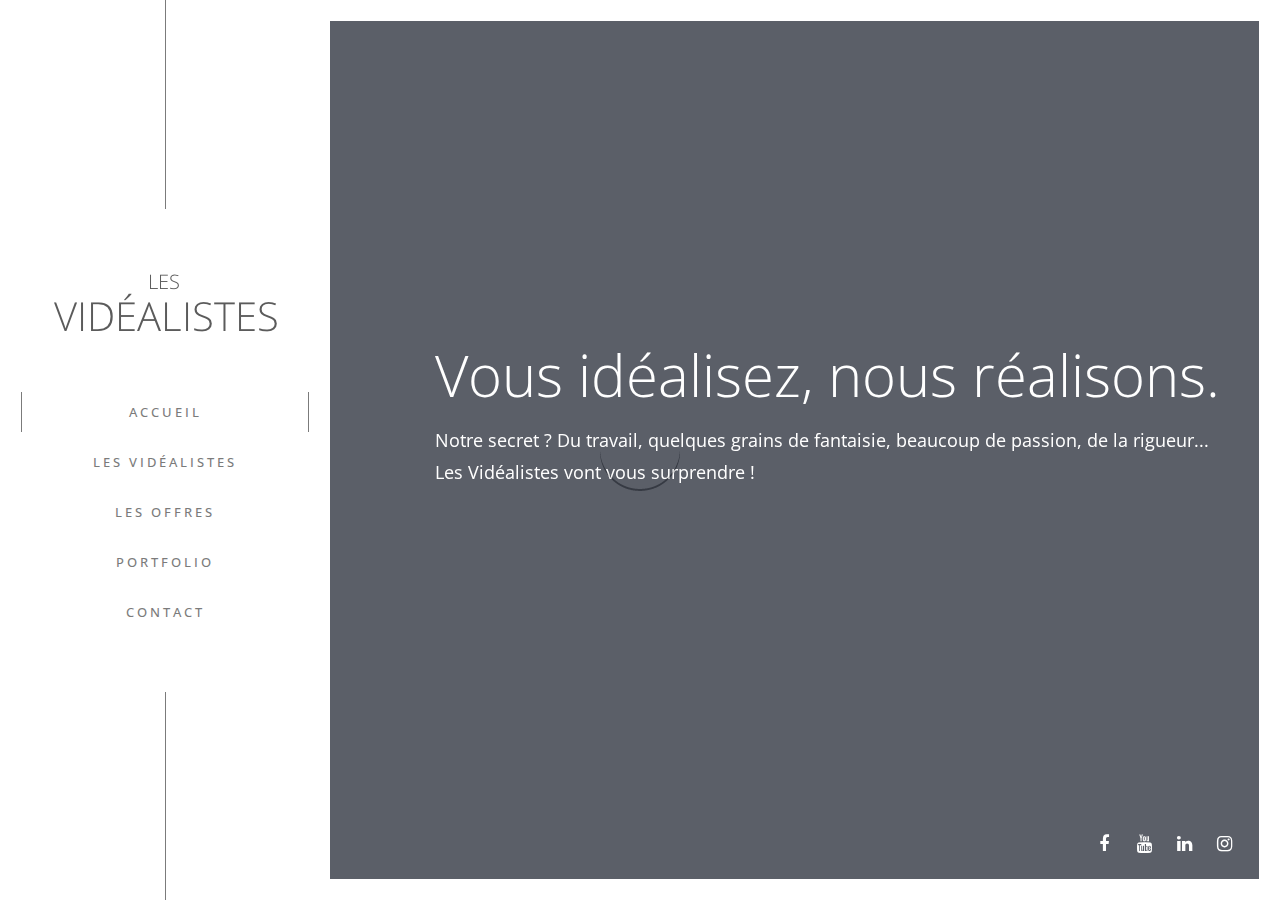
==== index.html @ c6361160 "last changes" ====
<!DOCTYPE html>
<html lang="en-US" class="no-js">

<head>
	<!-- Global site tag (gtag.js) - Google Analytics -->
	<script async src="https://www.googletagmanager.com/gtag/js?id=UA-128574645-1"></script>
	<script>
	  window.dataLayer = window.dataLayer || [];
	  function gtag(){dataLayer.push(arguments);}
	  gtag('js', new Date());

	  gtag('config', 'UA-128574645-1');
	</script>

	<title>Les vidéalistes</title>

	<!-- Meta Data -->
	<meta http-equiv="content-type" content="text/html;charset=UTF-8">
	<meta name="viewport" content="width=device-width, initial-scale=1">
	<meta name="description" content="">
	<meta name="keywords" content="">
	<meta name="author" content="Erilisdesign.com">

	<!-- CSS Global Compulsory -->
	<link rel="stylesheet" href="css/bootstrap.min.css">
	<link rel="stylesheet" href="style.css">

	<!-- CSS Implementing Plugins -->
	<link rel="stylesheet" href="css/font-awesome.min.css" type="text/css">
	<link rel="stylesheet" href="css/ionicons.min.css" type="text/css">
	<link rel="stylesheet" href="css/animate.min.css" type="text/css">
	<link rel="stylesheet" href="css/flexslider.css" type="text/css">
	<link rel="stylesheet" href="css/magnific-popup.css" type="text/css">
	<link rel="stylesheet" href="css/vegas.min.css" type="text/css">
	<link rel="stylesheet" href="css/jquery.mCustomScrollbar.min.css">
	<link rel="stylesheet" href="css/photoswipe/photoswipe.css">
	<link rel="stylesheet" href="css/photoswipe/default-skin/default-skin.css">

	<link rel="stylesheet" href="css/custom.css">

	<!-- HTML5 shim and Respond.js IE8 support of HTML5 elements and media queries -->
	<!--[if lt IE 9]>
			<script src="http://html5shim.googlecode.com/svn/trunk/html5.js"></script>
			<script src="js/respond.min.js"></script>
		<![endif]-->

	<!--[if lt IE 11]>
			<link rel="stylesheet" type="text/css" href="css/ie.css">
		<![endif]-->

	<!-- Fonts -->
	<link href="https://fonts.googleapis.com/css?family=Open+Sans:200,300,300i,400,400i,700,700i" rel="stylesheet">

	<!-- JS -->
	<script type="text/javascript" src="js/modernizr.js"></script>

	<!-- Faviconss -->
	<link rel="shortcut icon" href="images/favi.ico">
	<link rel="apple-touch-icon" href="images/apple-touch-icon.png">
	<link rel="apple-touch-icon" sizes="72x72" href="images/apple-touch-icon-72x72.png">
	<link rel="apple-touch-icon" sizes="114x114" href="images/apple-touch-icon-114x114.png">

</head>

<body class="scrollbar-dark">

	<div id="preloader">
		<div id="loading-animation"></div>
	</div>

	<div class="main-container">

		<!-- Main Header -->
		<header class="main-header header-light header-mobile-light menu-dark menu-mobile-dark">
			<div class="header-container">
				<div class="header-content">
					<div class="header-el">
						<div class="topline"></div>
						<div class="header-block brand-block">
							<!-- Header Logo -->
							<div class="logo-block">
								<a class="header-logo load-content" href="#home">
										<img src="images/logo.png" alt="" class="logo-light" />
										<img src="images/logo-dark.png" alt="" class="logo-dark" />
									</a>
							</div>
							<button type="button" class="nav-toggle">
									<span></span>
								</button>
						</div>
						<!-- Header Nav -->
						<nav class="header-block nav-block header-nav">
							<ul class="nav">
								<li class="active"><a href="#home" class="load-content">Accueil</a></li>
								<li><a href="#about" class="load-content">Les vidéalistes</a></li>
								<li><a href="#services" class="load-content">Les offres</a></li>
								<li><a href="#portfolio" class="load-content">Portfolio</a></li>
								<li><a href="mailto:diane.videaliste@gmail.com?bcc=valentine.sas@hotmail.fr" class="btn btn-white">Contact</a></li>
							</ul>
						</nav>
						<div class="bottomline"></div>
					</div>
				</div>
			</div>
		</header>

		<div class="function-buttons style-light">

			<!-- Close Block Button -->
			<a href="#home" class="function-btn close-block load-content"><i class="ion-android-close"></i></a>

			<!-- Back To Top Block Button -->
			<a href="#" class="function-btn backtotop-block"><i class="fa fa-angle-up" aria-hidden="true"></i></a>

		</div>

		<!-- Global Overlay -->
		<div class="global-overlay">
			<div class="overlay">
				<div class="overlay-wrapper">
					<!-- Overlay Background -->
					<div class="overlay-inner cover-background on-mobile" style="background-image: url('demo/video/marine.jpg');"></div>
					<a class="player"></a>
					<div id="youtube-background" class="overlay-inner overlay-video"></div>
					<div class="overlay-inner background-dark-5 opacity-70"></div>
				</div>
			</div>
		</div>

		<!-- Frame Overlay -->
		<div class="overlay-frame">
			<div class="of-top"></div>
			<div class="of-bottom"></div>
			<div class="of-right"></div>
		</div>

		<!-- Home Block -->
		<div id="home" class="ed-homeblock">
			<div class="homeblock-container">

				<section class="section fullscreen-element sm-pt-180 sm-pb-180">
					<div class="table-container">
						<div class="table-content">
							<div class="container-fluid">
								<div class="row">
									<div class="col-lg-11 col-lg-offset-1 col-md-12">
										<div class="bt-flexslider flexslider animated onstart" data-animation="fadeInUp" data-animation-delay="300" data-effect="fade" data-pagination="false" data-directionnav="false">
											<div class="slides">
												<!-- <div class="flex-slide">
														<h1 class="font-large text-white">Notre site est en cours de construction</h1>
													</div> -->
												<div class="flex-slide">
													<h1 class="font-large text-white">Vous idéalisez, nous réalisons.</h1>
												</div>
												<!-- <div class="flex-slide">
														<h1 class="font-large text-white">Branding & creative digital solution</h1>
													</div> -->
											</div>
										</div>
										<!-- En revanche, nous sommes plus prêts que jamais pour réaliser vos vidéaux !<br/> -->
										<p class="lead text-white animated onstart" data-animation="fadeInUp" data-animation-delay="600"> Notre secret ? Du travail, quelques grains de fantaisie, beaucoup de passion, de la rigueur... <br> Les Vidéalistes vont vous surprendre ! </br> </p>
										<div class="btn-group-alt animated onstart" data-animation="fadeInUp" data-animation-delay="900">
											<a href="mailto:diane.videaliste@gmail.com?bcc=valentine.sas@hotmail.fr" class="btn btn-white">Contactez-nous</a>
											<!-- <a href="#subscribe-modal" class="btn btn-white open-popup-link">Contactez-nous</a> -->
											<a href="#about" class="btn btn-white btn-border icon-right load-content">En savoir plus <i class="fa fa-angle-right" aria-hidden="true"></i></a>
										</div>
									</div>
								</div>
							</div>
						</div>
					</div>
				</section>

			</div>
		</div>

		<!-- Side Block -->
		<div class="ed-sideblock">
			<div class="sideblock-container">

				<section id="about" class="section">
					<div class="container" style="margin-bottom:-80px;">
						<div class="row">
							<div class="col-md-12">
								<h2 class="text-center">Le manifeste des vidéalistes</h2>
								<div class="divider divider-alt divider-center divider-dark"></div>
								<!-- <h4 style="text-align:center;">L’une a l’œil, l’autre la plume. </h3> -->
								<p style="text-align:center;"> Vidéos institutionnelles ou artistiques, bandes démo, motion design, web séries... <br> De l'écriture au montage, les Vidéalistes s'occupent de tout. <br> Travail, passion, imagination et collaboration : Idéalisez, nous réalisons !
 							 </p>
								<!-- <h4 style="text-align:center;">Idéalisez, nous réalisons !</h3> -->
						</p>
							</div>
						</div>
				</section>

				<section id="team" class="section">
					<div class="container" style="margin-top:-100px; margin-bottom:-70px; width:85%;">
						<div class="row">
						</div>

						<div class="row">

							<!-- Diane Guyot -->
							<div class="col-md-6 col-sm-6">
								<div class="profile-card ">
									<div class="user-image">
										<img src="demo/images/team/user-3.jpg" alt="">
										<div class="user-detail">
										</div>
									</div>

									<div class="">
										<h5 class="heading-uppercase text-center" style="margin-bottom:10px;">Diane Guyot</h5>
										<!-- <p class="role"></p> -->
										<!-- <div class="role">
											<nav class="socials-icons dark display-table margincenter" style="margin-bottom: 20px; margin-top:-20px;">
												<ul>
													<li><a href="https://www.linkedin.com/in/dianeguyotdonahue/" target="_blank" class="social-icon"><i class="fa fa-linkedin"></i></a></li>
													<li><a href="https://www.flickr.com/photos/148603820@N05/" target="_blank" class="social-icon"><i class="fa fa-flickr"></i></a></li>
													<li><a href="https://www.youtube.com/channel/UCIxcTl_Loc6YezUr6dz2COw" target="_blank" class="social-icon"><i class="fa fa-youtube"></i></a></li>
													<li><a href="https://www.instagram.com/diane_guyot/" target="_blank" class="social-icon"><i class="fa fa-instagram"></i></a></li>
													<li><a href="mailto:diane.videaliste@gmail.com" class="social-icon"><i class="fa fa-envelope-o"></i></a></li>
												</ul>
											</nav>
										</div> -->
									</div>

									<div style="margin-bottom:70px;">
										<div class="progress progress-2">
											<span class="title" style= "text-align:center;">Prise de vues - Montage Vidéo - Musique </span>
											<div >
												<!-- <div class="progress-bar" role="progressbar" aria-valuenow="80" aria-valuemin="0" aria-valuemax="100" style="width: 100%;"></div> -->
											</div>
										</div>
										<!-- <div class="progress progress-2">
											<span class="title">Montage vidéo</span>
											<div class="bar background-white"> -->
												<!-- <div class="progress-bar" role="progressbar" aria-valuenow="70" aria-valuemin="0" aria-valuemax="100" style="width: 90%;"></div> -->
											<!-- </div>
										</div>
										<div class="progress progress-2 mb-0">
											<span class="title">Musique</span>
											<div class="bar background-white"> -->
												<!-- <div class="progress-bar" role="progressbar" aria-valuenow="50" aria-valuemin="0" aria-valuemax="100" style="width: 70%;"></div> -->
											<!-- </div>
										</div> -->
										<div class="role">
											<nav class="socials-icons dark display-table margincenter" style="margin-bottom: 20px; margin-top:-20px;">
												<ul>
													<li><a href="https://www.linkedin.com/in/dianeguyotdonahue/" target="_blank" class="social-icon"><i class="fa fa-linkedin"></i></a></li>
													<li><a href="https://www.flickr.com/photos/148603820@N05/" target="_blank" class="social-icon"><i class="fa fa-flickr"></i></a></li>
													<li><a href="https://www.youtube.com/channel/UCIxcTl_Loc6YezUr6dz2COw" target="_blank" class="social-icon"><i class="fa fa-youtube"></i></a></li>
													<li><a href="https://www.instagram.com/diane_guyot/" target="_blank" class="social-icon"><i class="fa fa-instagram"></i></a></li>
													<li><a href="mailto:diane.videaliste@gmail.com" class="social-icon"><i class="fa fa-envelope-o"></i></a></li>
												</ul>
											</nav>
										</div>

									</div>
								</div>
							</div>

							<!-- Valentine Sas -->
							<div class="col-md-6 col-sm-6">
								<div class="profile-card text-center">
									<div class="user-image">
										<img src="demo/images/team/user-1.jpg" alt="">
										<div class="user-detail">

										</div>
									</div>
									<h5 class="heading-uppercase mb-0" style="margin-bottom:10px;">Valentine Sas</h5>
								</div>
							</div>


							<div class="row">
								<div class="col-md-6 col-sm-6">
								</div>

								<div class="col-md-6 col-sm-6">
									<div class="progress progress-2">
										<span class="title" style= "text-align:center;">Scénario - Production - Réalisation </span>
										<div>
											<!-- <div class="progress-bar" role="progressbar" aria-valuenow="80" aria-valuemin="0" aria-valuemax="100" style="width: 70%;"></div> -->
										</div>
									</div>

									<div class="role">
										<div class="ud-content">
											<p class="mb-15"></p>
											<nav class="socials-icons dark display-table margincenter" style="margin-bottom: 20px; margin-top:-20px;">
												<ul>
													<li><a href="mailto:valentine.videaliste@gmail.com"  class="social-icon"><i class="fa fa-envelope-o"></i></a></li>
												</ul>
											</nav>
										</div>
									</div>

									<!-- <div class="progress progress-2">
										<span class="title">Écriture de scénario</span>
										<div class="bar background-white"> -->
											<!-- <div class="progress-bar" role="progressbar" aria-valuenow="70" aria-valuemin="0" aria-valuemax="100" style="width: 100%;"></div> -->
										<!-- </div>
									</div>
									<div class="progress progress-2 mb-0 xs-mb-20">
										<span class="title">Réalisation</span>
										<div class="bar background-white"> -->
											<!-- <div class="progress-bar" role="progressbar" aria-valuenow="90" aria-valuemin="0" aria-valuemax="100" style="width: 90%;"></div> -->
										<!-- </div>
									</div> -->

								</div>

							</div>

						</div>
					</div>

					</div>
				</section>


				<section class="section background-grey">
					<div class="container text-center">
						<div class="row">
							<div class="col-md-10 col-md-offset-1">
								<h3 class="h2">Un service de production vidéo complet</h3>
								<a href="mailto:diane.videaliste@gmail.com?bcc=valentine.sas@hotmail.fr" class="btn mb-0 btn-shadow">Contactez-nous</a>
							</div>
						</div>
					</div>
				</section>

				<section id="services" class="section pb-60">

						<div class="container">
							<div class="row">
								<div class="col-md-10 col-md-offset-1">
									<h2 class="text-center">Les offres</h2>
									<div class="divider divider-alt divider-center divider-dark"></div>
									<!-- <p class="lead mb-20 text-center">Sed magna elit, blandit sed eros id, auctor ullamcorper ex. Pellentesque aliquet interdum sodales. Praesent lobortis nisl vitae pharetra pharetra. Aliquam vitae elementum ipsum.</p> -->
								</div>
							</div>

						<div class="row">
							<div class="col-lg-3 col-md-4 col-sm-6" style="margin-right:40px;margin-left:20px;">
								<div class="icon-box bordered mb-30 text-left">
									<div class="icon-box-icon text- text-blue">
										<i class="ion-ios-color-wand-outline"></i>
									</div>
									<h3 class="h4"> Corporate </h3>
									<p>Lancement de produit, clip d'entreprise, web séries, publicité, interviews...</p>
								</div>
							</div>

							<div class="col-lg-3 col-md-4 col-sm-6" style="margin-right:40px;margin-left:20px;">
								<div class="icon-box bordered mb-30 text-left">
									<div class="icon-box-icon text-blue">
										<i class="ion-ios-heart-outline"></i>
									</div>
									<h3 class="h4"> Instants précieux </h3>
									<p> Événements, mariages, anniversaires, love sessions, baptêmes, soirées...</p>
								</div>
							</div>

							<div class="col-lg-3 col-md-4 col-sm-6" style="margin-right:40px;margin-left:20px;">
								<div class="icon-box bordered mb-30 text-left">
									<div class="icon-box-icon text-blue">
										<i class="ion-ios-film-outline"></i>
									</div>
									<h3 class="h4"> Art </h3>
									<p>Clips de musique, clips de danse, backstage, cadrage, court métrages, bande démos...</p>
								</div>
							</div>

						</div>
					</div>
				</section>


				<section id="portfolio" class="section background-grey">
					<div class="container">
						<div class="row">
							<div class="col-md-10 col-md-offset-1">
								<h2 class="text-center">Portfolio</h2>
								<div class="divider divider-alt divider-center divider-dark"></div>
								<!-- <p class="lead mb-20 text-center">Sed magna elit, blandit sed eros id, auctor ullamcorper ex. Pellentesque aliquet interdum sodales. Praesent lobortis nisl vitae pharetra pharetra. Aliquam vitae elementum ipsum.</p> -->
							</div>
						</div>
					</div>
					<div class="container">
						<nav class="portfolio-filter isotope-filter mb-50 pull-center">
							<ul>
								<li><a href="#" class="button-border-color active" data-filter="*">Toutes</a></li>
								<li><a href="#" class="button-border-color" data-filter=".web">Corporate</a></li>
								<li><a href="#" class="button-border-color" data-filter=".brand">Instants précieux</a></li>
								<li><a href="#" class="button-border-color" data-filter=".design">Art</a></li>
							</ul>
						</nav>
						<!-- Portfolio Items -->
						<div id="portfolio-gallery" class="portfolio-container isotope-container portfolio-gallery">

							<div class="row">
								<!-- Showreel -->
								<article class="portfolio-item isotope-item col-md-6 col-sm-6 design">
									<div class="project-container">
										<iframe width="560" height="312" src="https://www.youtube.com/embed/IpLxof4nDAA?autoplay=1" frameborder="0" allow="autoplay" allowfullscreen></iframe>
									</div>
								</article>

								<!-- Conférence La Haye -->
								<article class="portfolio-item isotope-item col-md-6 col-sm-6 web">
									<div class="project-container">
										<iframe width="560" height="312" src="https://www.youtube.com/embed/Xw7s0aDKLLg" frameborder="0" allow="autoplay" allowfullscreen></iframe>
									</div>
								</article>
							</div>



							<div class="row">
								<!-- Behind The Scenes Cartier -->
								<article class="portfolio-item isotope-item col-md-6 col-sm-6 web">
									<div class="project-container">
										<iframe width="560" height="312" src="https://www.youtube.com/embed/znuN4GI4sVI" frameborder="0" allow="autoplay" allowfullscreen></iframe>
									</div>
								</article>

								<!-- Givee Lancement -->
								<article class="portfolio-item isotope-item col-md-6 col-sm-6 web">
									<div class="project-container">
										<iframe width="560" height="312" src="https://www.youtube.com/embed/-Q_rIC01bNs" frameborder="0" allow="autoplay" allowfullscreen></iframe>
									</div>
								</article>
							</div>

							<div class="row">
								<!-- Mr Rose Crowdfunding -->
								<article class="portfolio-item isotope-item col-md-6 col-sm-6 web">
									<div class="project-container">
										<iframe width="560" height="312" src="https://www.youtube.com/embed/EmkF22afyyM" frameborder="0" allow="autoplay" allowfullscreen></iframe>
									</div>
								</article>

								<!-- Raphaelle 1 an -->
								<article class="portfolio-item isotope-item col-md-6 col-sm-6 brand">
									<div class="project-container">
										<iframe width="560" height="312" src="https://www.youtube.com/embed/gkmbllOGxC0" frameborder="0" allow="autoplay" allowfullscreen></iframe>
									</div>
								</article>
							</div>

							<div class="row">
								<!-- Abeilles -->
								<article class="portfolio-item isotope-item col-md-6 col-sm-6 design">
									<div class="project-container">
										<iframe width="560" height="312" src="https://www.youtube.com/embed/8Bnq3B8-dnk" frameborder="0" allow="autoplay" allowfullscreen></iframe>
									</div>
								</article>

								<!-- Présentation Team Monneasy -->
								<article class="portfolio-item isotope-item col-md-6 col-sm-6 web">
									<div class="project-container">
										<iframe width="560" height="312" src="https://www.youtube.com/embed/TAvJkkFdF-g" frameborder="0" allow="autoplay" allowfullscreen></iframe>
									</div>
								</article>

							</div>

							<div class="row">
								<!-- Givee Crowdfunding -->
								<article class="portfolio-item isotope-item col-md-6 col-sm-6 web">
									<div class="project-container">
										<iframe width="560" height="312" src="https://www.youtube.com/embed/IeKNTp2LcXU" frameborder="0" allow="autoplay" allowfullscreen></iframe>
									</div>
								</article>

								<!-- Marriage Antoine et Marion -->
								<article class="portfolio-item isotope-item col-md-6 col-sm-6 brand">
									<div class="project-container">
										<iframe width="560" height="312" src="https://www.youtube.com/embed/6P0on2a6TkI" frameborder="0" allow="autoplay" allowfullscreen></iframe>
									</div>
								</article>
							</div>

							<div class="row">
								<!-- Danseur -->
								<article class="portfolio-item isotope-item col-md-6 col-sm-6 design">
									<div class="project-container">
										<iframe width="560" height="312" src="https://www.youtube.com/embed/wx-3s83OcKk" frameborder="0" allow="autoplay" allowfullscreen></iframe>
									</div>
								</article>

								<!-- Shanghai -->
								<article class="portfolio-item isotope-item col-md-6 col-sm-6 design">
									<div class="project-container">
										<iframe width="560" height="312" src="https://www.youtube.com/embed/Rg1v2XwR2Xk" frameborder="0" allow="autoplay" allowfullscreen></iframe>
									</div>
								</article>
							</div>

							<div class="row">
								<!-- Diane Danseuse -->
								<article class="portfolio-item isotope-item col-md-6 col-sm-6 design">
									<div class="project-container">
										<iframe width="560" height="312" src="https://www.youtube.com/embed/-PAEzcSOSyo" frameborder="0" allow="autoplay" allowfullscreen></iframe>
									</div>
								</article>

								<!-- Raphaelle 2017 -->
								<article class="portfolio-item isotope-item col-md-6 col-sm-6 brand">
									<div class="project-container">
										<iframe width="560" height="312" src="https://www.youtube.com/embed/PEmrYiYmoLg" frameborder="0" allow="autoplay" allowfullscreen></iframe>
									</div>
								</article>
							</div>

							<div class="row">
								<!-- Edgar 2018 -->
								<article class="portfolio-item isotope-item col-md-6 col-sm-6 brand">
									<div class="project-container">
										<iframe width="560" height="312" src="https://www.youtube.com/embed/686n8lk1RQc" frameborder="0" allow="autoplay" allowfullscreen></iframe>
									</div>
								</article>

								<!-- Mathilde Danseuse -->
								<article class="portfolio-item isotope-item col-md-6 col-sm-6 design">
									<div class="project-container">
										<iframe width="560" height="312" src="https://www.youtube.com/embed/1tKYVkLuwsY" frameborder="0" allow="autoplay" allowfullscreen></iframe>
									</div>
								</article>
							</div>



							</div>

						</div>
						<!-- .portfolio-container end -->
				</section>

				</div>
			</div>

			<!-- Footer -->
			<footer class="site-footer footer-mobile-light footer-content-light footer-mobile-content-dark">
				<div class="container-fluid">
					<p class="copyright"></p>
					<nav class="socials-icons">
						<ul>
							<li><a href="https://www.facebook.com/Les-vidéalistes-731887030531891/" target="_blank" class="social-icon"><i class="fa fa-facebook"></i></a></li>
							<li><a href="https://www.youtube.com/channel/UCjEHNUwkBEhXjdIdau5Ctgw" target="_blank" class="social-icon"><i class="fa fa-youtube"></i></a></li>
							<li><a href="https://www.linkedin.com/company/les-videalistes/" target="_blank" class="social-icon"><i class="fa fa-linkedin"></i></a></li>
							<li><a href="https://www.instagram.com/lesvidealistes/" target="_blank" class="social-icon"><i class="fa fa-instagram"></i></a></li>
						</ul>
					</nav>
				</div>
			</footer>

			<!-- Root element of PhotoSwipe. Must have class pswp. -->
			<div class="pswp" tabindex="-1" role="dialog" aria-hidden="true">

				<!-- Background of PhotoSwipe.
					 It's a separate element as animating opacity is faster than rgba(). -->
				<div class="pswp__bg"></div>

				<!-- Slides wrapper with overflow:hidden. -->
				<div class="pswp__scroll-wrap">

					<!-- Container that holds slides.
						PhotoSwipe keeps only 3 of them in the DOM to save memory.
						Don't modify these 3 pswp__item elements, data is added later on. -->
					<div class="pswp__container">
						<div class="pswp__item"></div>
						<div class="pswp__item"></div>
						<div class="pswp__item"></div>
					</div>

					<!-- Default (PhotoSwipeUI_Default) interface on top of sliding area. Can be changed. -->
					<div class="pswp__ui pswp__ui--hidden">

						<div class="pswp__top-bar">
							<div class="pswp__counter"></div>
							<button class="pswp__button pswp__button--close" title="Close (Esc)"></button>
							<button class="pswp__button pswp__button--share" title="Share"></button>
							<button class="pswp__button pswp__button--fs" title="Toggle fullscreen"></button>
							<button class="pswp__button pswp__button--zoom" title="Zoom in/out"></button>
							<div class="pswp__preloader">
								<div class="pswp__preloader__icn">
									<div class="pswp__preloader__cut">
										<div class="pswp__preloader__donut"></div>
									</div>
								</div>
							</div>
						</div>

						<div class="pswp__share-modal pswp__share-modal--hidden pswp__single-tap">
							<div class="pswp__share-tooltip"></div>
						</div>

						<button class="pswp__button pswp__button--arrow--left" title="Previous (arrow left)"></button>

						<button class="pswp__button pswp__button--arrow--right" title="Next (arrow right)"></button>

						<div class="pswp__caption">
							<div class="pswp__caption__center"></div>
						</div>
					</div>
				</div>
			</div>

		</div>

		<!-- JS -->
		<script type="text/javascript" src="js/jquery.min.js"></script>
		<script type="text/javascript" src="js/bootstrap.min.js"></script>
		<script type="text/javascript" src="js/plugins.js"></script>
		<script type="text/javascript" src="js/photoswipe.min.js"></script>
		<script type="text/javascript" src="js/photoswipe-ui-default.min.js"></script>
		<script type="text/javascript" src="js/photoswipe-main.js"></script>
		<script type="text/javascript" src="js/jquery.mb.YTPlayer.js"></script>

		<script type="text/javascript" src="js/main.js"></script>

</body>

</html>
---- style.css ----
﻿/*
Theme Name: Minel
Description: Minimal Site Template
Author: Erilisdesign
Theme URI: http://erilisdesign.com/preview/themeforest/html/minel/
Author URI: http://themeforest.net/user/erilisdesign
Version: 1.0
License: https://themeforest.net/licenses/standard
*/

/*------------------------------------------------------------------
[Table of contents]

1. Global Styles
2. Typography
3. Sections
4. Columns & Grids
5. Header
6. Footer
7. Elements
	7.1 Forms
	7.2 Buttons
	7.3 Progress bars
	7.4 Listing
	7.5 Countdown
	7.6 Social Icons
	7.7 Modals
	7.8 Photoswipe
	7.9 Divider
	7.10 Preloader
	7.11 Icon Box
	7.12 Portfolio
	7.13 Profile Card
	7.14 Other
8. Portfolio
9. Overlays
10. FlexSlider
11. mCSB
12. Utility
	12.1 Helper Classes
	12.2 Background Color & Color Classes
	12.3 Background Styles
	12.4 Spacing
	12.5 Isotope Transitions
13. Responsive utilities
-------------------------------------------------------------------*/


/*------------------------------------------------------------------
[1. Global Styles]
*/
body {
	position: relative;
	overflow: hidden;
	-webkit-font-smoothing: antialiased;
	-moz-osx-font-smoothing: grayscale;
	-webkit-text-size-adjust: 100%;
	white-space: normal;
}

.main-container {
	clear: both;
}

.container,
.container-fluid,
.table-container {
	position: relative;
}

.csstransitions .animated,
.animated {
    visibility: hidden;
}

.csstransitions .visible {
    visibility: visible;
}

audio, canvas, progress, video {
	display: inline-block;
	vertical-align: baseline;
}

video {
	max-width: 100%;
}

img {
	max-width: 100%;
}

iframe {
    display: block;
	width: 100%;
	border: 0;
	overflow: hidden;
}

.video-container {
	width: 100%;
	height: 100%;
}

/*------------------------------------------------------------------
[2. Typography]
*/
body {
	font-family: 'Open Sans', sans-serif;
	font-style: normal;
	font-weight: normal;
	font-size: 14px;
	line-height: 28px;
	color: #333;
}

h1, .h1,
h2, .h2,
h3, .h3,
h4, .h4,
h5, .h5,
h6, .h6 {
	font-family: 'Open Sans', sans-serif;
	font-variant-ligatures: common-ligatures;
	margin-top: 0;
	margin-bottom: 15px;
	position: relative;
}

h1 a, h2 a, h3 a, h4 a, h5 a, h6 a {
	color: #333;
}

h1,
.h1 {
	font-size: 48px;
	line-height: 58px;
	font-weight: 300;
}

h2,
.h2 {
	font-size: 32px;
	line-height: 42px;
	font-weight: 300;
}

h3,
.h3 {
	font-size: 26px;
	line-height: 34px;
	font-weight: 300;
}

h4,
.h4 {
	font-size: 18px;
	line-height: 30px;
	font-weight: 400;
}

h5,
.h5 {
	font-size: 16px;
	line-height: 22px;
	font-weight: 500;
}

h6,
.h6 {
	font-size: 12px;
	line-height: 24px;
	font-weight: 600;
}

/* Heading Uppercase */
.heading-uppercase {
	text-transform: uppercase;
}

h1.heading-uppercase,
.h1.heading-uppercase {
	letter-spacing: 7px;
	margin-right: -7px;
}

h2.heading-uppercase,
.h2.heading-uppercase {
	letter-spacing: 7px;
	margin-right: -7px;
}

h3.heading-uppercase,
.h3.heading-uppercase {
	letter-spacing: 7px;
	margin-right: -7px;
}

h4.heading-uppercase,
.h4.heading-uppercase {
	letter-spacing: 4px;
	margin-right: -4px;
}

h5.heading-uppercase,
.h5.heading-uppercase {
	letter-spacing: 3px;
	margin-right: -3px;
}

h6.heading-uppercase,
.h6.heading-uppercase {
	letter-spacing: 2px;
	margin-right: -2px;
}

p {
	margin-bottom: 20px;
}

p.lead {
	font-size: 18px;
	line-height: 32px;
	font-weight: 400;
	color: #777;
}

a {
	cursor: pointer;
	color: #2951d5;
	text-decoration: none;
}

a, .btn {
	-webkit-transition: all .3s ease;
	-moz-transition: all .3s ease;
	-ms-transition: all .3s ease;
	-o-transition: all .3s ease;
	transition: all .3s ease;
}

a:hover, a:focus {
	text-decoration: none;
	outline: 0;
	color: #2951d5;
}

a, button {
	outline: none;
}

em {
	font-style: italic;
}

strong {
	font-weight: 700;
}

blockquote {
	position: relative;
    background-color: #f7f7f7;
	padding: 60px 40px 40px 70px;
	font-size: 18px;
	font-weight: 300;
	font-style: italic;
	line-height: 32px;
	border: 0;
}

blockquote:before {
    position: absolute;
    top: 0;
    left: 0;
    font-size: 300px;
    content: '\201D';
    font-family: 'Helvetica Neue', Helvetica, sans-serif;
    color: #fff;
    line-height: 1;
    z-index: 0;
}

blockquote > * {
    position: relative;
    z-index: 1;
}

.blockquote-reverse,
blockquote.pull-right {
	padding: 60px 70px 40px 40px;
	border: 0;
}

.blockquote-reverse:before {
    left: auto;
	right: 60px;
}

blockquote.pull-right {
	margin: 5px 0 10px 20px;
	max-width: 300px;
}

blockquote.pull-left {
	margin: 5px 20px 10px 0;
	max-width: 370px;
}

address, blockquote, dd, dl, fieldset, form, ol, p, pre, table, ul {
	margin-bottom: 30px;
}

pre {
	margin: 0;
	padding: 9.5px;
	color: #333;
	background-color: #f7f7f7;
	border: 1px solid #e8e8e8;
	border-radius: 0px;
	text-align: left;
}

input,
select,
textarea {
	font-size: 16px;
	font-family: 'Open Sans', sans-serif;
	font-style: normal;
	font-weight: 300;
}

input:-webkit-autofill,
input:-webkit-autofill:hover,
input:-webkit-autofill:focus,
input:-webkit-autofill:active {
    -webkit-text-fill-color: #fff !important;
    -webkit-box-shadow: 0 0 0px 1000px transparent inset;
    transition: background-color 5000s ease-in-out 0s;
}

ul,
ol {
	margin: 0;
	padding: 0;
}

ul {
	list-style: none;
}

/*------------------------------------------------------------------
[3. Blocks & Sections]
*/
section,
.section {
	position: relative;
	overflow: hidden;
	padding: 90px 0;
}

.fullscreen-element,
.fullscreen-element > .table-container,
.fullscreen-element > .table-content {
	display: block;
	height: auto;
}

.ed-homeblock {
	position: relative;
	overflow: hidden;
}

.ed-sideblock {
	position: relative;
	overflow: hidden;
	background-color: #fff;
}


/*------------------------------------------------------------------
[4. Columns & Grids]
*/
.col-xs-15,
.col-sm-15,
.col-md-15,
.col-lg-15 {
    position: relative;
    min-height: 1px;
    padding-right: 15px;
    padding-left: 15px;
}

.col-xs-15 {
    width: 20%;
    float: left;
}

@media (min-width: 768px) {
.col-sm-15 {
        width: 50%;
        float: left;
    }
}

@media (min-width: 992px) {
    .col-md-15 {
        width: 25%;
        float: left;
    }
}

@media (min-width: 1200px) {
	.col-md-15 {
        width: 20%;
        float: left;
    }
    .col-lg-15 {
        width: 20%;
        float: left;
    }
}


/*------------------------------------------------------------------
[5. Header]
*/
.main-header {
	overflow: hidden;
	position: relative;
	z-index: 1000;
	-webkit-backface-visibility: hidden;
	-webkit-transform: translateZ(0);
}

.main-header .header-el {
	position: relative;
}

.main-header .header-block {
	display: block;
	overflow: hidden;
}

.main-header .nav-block {
	display: none;
}

.main-header .brand-block {
	margin-left: 15px;
}

.logo-block {
	display: table;
	float: left;
	height: 100px;
}

.header-logo {
	display: table-cell;
	vertical-align: middle;
	line-height: 100px;
	font-size: 30px;
	font-weight: 300;
	color: #fff;
	text-transform: uppercase;
	letter-spacing: 3px;
}

.header-logo:focus,
.header-logo:hover {
	color: #fff;
}

.header-logo img {
	display: block;
	max-width: 100%;
	height: auto;
	max-height: 70px;
}

.header-logo .logo-dark {
	display: block;
}

.header-logo .logo-light {
	display: none;
}

/* Nav Toggle */
.nav-toggle {
	display: block;
	position: relative;
	float: right;
	border: 0;
	margin: 0;
	padding: 0;
	background: transparent;
	color: #333;
	font-size: 31px;
	width: 70px;
	height: 70px;
	line-height: 70px;
	text-align: center;
}

.nav-toggle span {
	display: block;
	position: absolute;
	top: 34px;
	left: 18px;
	right: 18px;
	height: 2px;
	background: #333;
}

.nav-toggle span {
	-webkit-transition: background 0s .3s;
	transition: background 0s .3s;
}

.nav-toggle span::before {
	-webkit-transition-property: top,-webkit-transform;
	transition-property: top,transform;
}

.nav-toggle span::after {
	-webkit-transition-property: bottom,-webkit-transform;
	transition-property: bottom,transform;
}

.nav-toggle span::after,
.nav-toggle span::before {
	-webkit-transition-duration: .3s,.3s;
	transition-duration: .3s,.3s;
	-webkit-transition-delay: .3s,0s;
	transition-delay: .3s,0s;
}

.nav-toggle span::before {
	top: -9px;
}

.nav-toggle span::after {
	bottom: -9px;
}

.nav-toggle span::after,
.nav-toggle span::before {
	content: '';
	position: absolute;
	display: block;
	left: 0;
	width: 100%;
	height: 2px;
	background: #333;
}

.nav-toggle.open span {
	background: 0 0;
}

.nav-toggle.open span::after,
.nav-toggle.open span::before {
	-webkit-transition-delay: 0s,.3s;
	transition-delay: 0s,.3s;
}

.nav-toggle.open span::before {
	top: 0;
	-webkit-transform: rotate(45deg);
	-ms-transform: rotate(45deg);
	transform: rotate(45deg);
}

.nav-toggle.open span::after {
	bottom: 0;
	-webkit-transform: rotate(-45deg);
	-ms-transform: rotate(-45deg);
	transform: rotate(-45deg);
}

/* Header Nav */
.header-nav {
	position: relative;
	width: 100%;
	margin: 0;
	border-top: 1px solid #e5e5e5;
}

.header-nav > ul {
	display: block;
	overflow: hidden;
	padding: 10px 0;
}

.header-nav li {
	display: block;
	float: none;
	margin: 0 15px;
}

.header-nav li a {
	display: block;
	position: relative;
	font-size: 13px;
	font-family: 'Open Sans', sans-serif;
	font-style: normal;
	font-weight: 500;
	letter-spacing: 3px;
	text-transform: uppercase;
	color: #333;
	text-align: left;
	line-height: 30px;
	padding: 10px 0;
	-webkit-transition: all .5s linear;
	-moz-transition: all .5s linear;
	-ms-transition: all .5s linear;
	-o-transition: all .5s linear;
	transition: all .5s linear;
}

.header-nav li a:focus,
.header-nav li a:hover {
	background: transparent;
}


/*------------------------------------------------------------------
[6. Footer]
*/
.site-footer {
	position: relative;
	overflow: hidden;
	padding: 80px 0;
	min-height: 71px;
	z-index: 999;
	line-height: 28px;
	color: #333;
	text-align: center;
	-webkit-backface-visibility: hidden;
	-webkit-transform: translateZ(0);
}

.site-footer .copyright {
	margin: 0;
}

.site-footer .socials-icons ul  {
	display: table;
	margin: 0 auto;
	text-align: center;
}

.site-footer .social-icon i,
.site-footer .social-icon:hover,
.site-footer .social-icon:hover i {
	color: #333;
}


/*------------------------------------------------------------------
[7. Elements]
*/

/*------------------------------------------------------------------
[7.1 Forms]
*/
/* WebKit browsers */
input::-webkit-input-placeholder,
textarea::-webkit-input-placeholder {
    color: #575757;
}
:-moz-placeholder { /* Mozilla Firefox 4 to 18 */
    color: #575757;
    opacity:  1;
}
::-moz-placeholder { /* Mozilla Firefox 19+ */
    color: #575757;
    opacity:  1;
}
:-ms-input-placeholder { /* Internet Explorer 10+ */
   color: #575757;
}

input.placeholder, textarea.placeholder { color: #575757; }

input[placeholder] { text-overflow: ellipsis; }

::-moz-placeholder { text-overflow: ellipsis; } /* firefox 19+ */

input:-moz-placeholder { text-overflow: ellipsis; }

textarea.form-control {
	height: auto !important;
}

.form-control {
	height: auto;
	line-height: 20px;
	padding: 16px 21px;
	border: 0;
	color: inherit;
	font-style: normal;
	font-weight: 400;
	font-size: 14px;
	background: rgba(0,0,0,0.03);
	outline: none;
	-webkit-box-shadow: none;
	box-shadow: none;
	-moz-border-radius: 0;
	-webkit-border-radius: 0;
	border-radius: 0;
	transition: all 0.5s ease;
	-webkit-transition: all 0.5s ease;
	-webkit-box-sizing: border-box;
       -moz-box-sizing: border-box;
            box-sizing: border-box;
	-webkit-transition: background-color .3s ease, border .3s ease, color .3s ease;
	   -moz-transition: background-color .3s ease, border .3s ease, color .3s ease;
	    -ms-transition: background-color .3s ease, border .3s ease, color .3s ease;
	     -o-transition: background-color .3s ease, border .3s ease, color .3s ease;
	        transition: background-color .3s ease, border .3s ease, color .3s ease;
}

.form-control:focus {
	outline: none !important;
	outline-offset: 0;
	background: rgba(0,0,0,0.01);
	border-color: rgba(0,0,0,0.12);
	-webkit-box-shadow: none !important;
	box-shadow: none !important;
}

.form-control.light {
	color: #fff;
	background: rgba(255,255,255,0.13);
}

.form-control.light:focus {
	background: rgba(255,255,255,0.21);
}

.form-control.dark {
	color: #fff;
	background: rgba(0,0,0,0.54);
}

.form-control.dark:focus {
	background: rgba(0,0,0,0.57);
}

.form-control.fc-bordered {
	background: transparent;
	border: 0 solid transparent;
	border-bottom: 1px solid #e7e7e7;
	color: #333;
	padding: 15px 21px;
	padding-bottom: 16px
}

.form-control.fc-bordered.light {
	border-color: #fff;
	color: #fff;
}

.form-control.fc-bordered.dark {
	border-color: #333;
	color: #333;
}

.form-control.fc-bordered:focus {
	border-color: #a7a7a7;
}

.form-control.fc-bordered.light:focus {
	border-color: #e7e7e7;
}

.form-control.fc-bordered.dark:focus {
	border-color: #000;
}

.form-control::-moz-placeholder,
.form-control:-ms-input-placeholder,
.form-control::-webkit-input-placeholder {
	color: #575757;
}

.form-control.light::-moz-placeholder,
.form-control.light:-ms-input-placeholder,
.form-control.light::-webkit-input-placeholder {
	color: #fff;
}

.form-control.dark::-moz-placeholder,
.form-control.dark:-ms-input-placeholder,
.form-control.dark::-webkit-input-placeholder {
	color: #adadad;
}

.form-control.fc-bordered::-moz-placeholder,
.form-control.fc-bordered:-ms-input-placeholder,
.form-control.fc-bordered::-webkit-input-placeholder {
	color: #575757;
}

.form-control.fc-bordered.light::-moz-placeholder,
.form-control.fc-bordered.light:-ms-input-placeholder,
.form-control.fc-bordered.light::-webkit-input-placeholder {
	color: #fff;
}

.form-control.fc-bordered.dark::-moz-placeholder,
.form-control.fc-bordered.dark:-ms-input-placeholder,
.form-control.fc-bordered.dark::-webkit-input-placeholder {
	color: #adadad;
}

.input-xs { padding: 7px 20px; font-size: 10px; line-height: 16px; }
.input-sm { padding: 12px 24px; font-size: 12px; line-height: 18px; }
.input-lg { padding: 21px 40px; font-size: 16px; }

.form-group,
.form-control,
.input-group {
	margin-bottom: 25px;
}

.form-group .input-group {
	margin-bottom: 0;
}

.form-group .form-control {
	margin-bottom: 0;
}

.helper-group a {
	color: #d9d8da;
	font-size: 12px;
	line-height: 1;
}

.helper-group a:hover {
	color: #575757;
}

label.input-desc {
	font-size: 14px;
	font-weight: 600;
	font-family: 'Open Sans', Verdana;
	text-transform: uppercase;
	margin-bottom: 7px;
}

.form-control-feedback {
	top: 6px;
}

.input-sm,
.form-group-sm .form-control,
.form-group-sm .form-control-static {
	height: 34px;
	padding: 7px 12px;
}

select.input-sm,
select.form-group-sm .form-control {
	height: 34px;
	line-height: 34px;
}

select option {
	line-height: 30px;
}

.input-lg,
.form-group-lg .form-control,
.form-group-lg .form-control-static {
	height: 46px;
	padding: 10px 18px;
}

select.input-lg,
select.form-group-lg .form-control {
	height: 46px;
	line-height: 46px;
}

.form-control-feedback {
	width: 40px;
	height: 40px;
	line-height: 40px;
}

.input-lg + .form-control-feedback {
	width: 46px;
	height: 46px;
	line-height: 46px;
}

.input-sm + .form-control-feedback {
	width: 34px;
	height: 34px;
	line-height: 34px;
}

/* Checkboxed and Radios */
input[type="radio"],
input[type="checkbox"] {
	margin-top: 7px;
}

.radio input[type="radio"],
.radio-inline input[type="radio"],
.checkbox input[type="checkbox"],
.checkbox-inline input[type="checkbox"] {
	margin-left: -22px;
}

.radio label,
.checkbox label,
.radio-inline,
.checkbox-inline {
	padding-left: 22px;
}

.radio-inline + .radio-inline,
.checkbox-inline + .checkbox-inline {
	margin-left: 15px;
}

.form-control[disabled],
.form-control[readonly],
fieldset[disabled] .form-control {
	background-color: #f7f7f7;
}

/*------------------------------------------------------------------
[7.2 Buttons]
*/

/* Function Buttons */
.function-btn {
	display: block;
	position: fixed;
	right: -100px;
	width: 44px;
	height: 44px;
	background: #fff;
	box-shadow: 0 0 54px rgba(0,0,0,.073);
	border-radius: 22px;
	font-size: 24px;
	color: #333;
	line-height: 44px;
	text-align: center;
	opacity: 0;
	z-index: 1000;
}

.function-btn:focus {
	color: #333;
}

.function-btn:hover {
	color: #2951d5;
}

.function-buttons.style-light .function-btn {
	background: #fff;
	color: #333;
}

.function-buttons.style-light .function-btn:focus {
	color: #333;
}

.function-buttons.style-light .function-btn:hover {
	color: #2951d5;
}

.function-buttons.style-dark .function-btn {
	background: #000;
	color: #fff;
}

.function-buttons.style-dark .function-btn:focus {
	color: #fff;
}

.function-buttons.style-dark .function-btn:hover {
	color: #2951d5;
}

.function-buttons.style-custom .function-btn,
.function-buttons.style-custom .function-btn:focus,
.function-buttons.style-custom .function-btn:hover {
	color: #fff;
}

.close-block {
	top: 13px;
}

body.sideblock-active .close-block {
	opacity: 1;
	right: 13px;
}

.backtotop-block {
	bottom: 13px;
	right: -100px;
}

body.sideblock-active .backtotop-block.active {
	display: block;
	opacity: 1;
	right: 13px;
}

/* Base styles */
.btn {
	border: 0 solid transparent;
	border-radius: 0;
	line-height: 20px;
	color: #fff;
	background-color: #2951d5;
	padding: 16px 34px;
	-moz-border-radius: 100px;
	-webkit-border-radius: 100px;
	border-radius: 100px;
}

.btn:focus:active,
.btn:focus,
.btn:active {
	outline: none !important;
	outline-offset: 0;
	-moz-box-shadow: none;
	-webkit-box-shadow: none;
	box-shadow: none;
}

.btn:hover,
.btn:focus {
	color: #fff;
	background-color: #1043cc;
}

.btn i {
	margin-right: 5px;
}

.btn.icon-right i {
	margin-right: 0;
	margin-left: 5px;
}

.btn-xs { padding: 7px 20px; font-size: 10px; line-height: 16px; }
.btn-sm { padding: 12px 24px; font-size: 12px; line-height: 18px; }
.btn-lg { padding: 21px 40px; font-size: 16px; }

.btn-noradius {
	-moz-border-radius: 0;
	-webkit-border-radius: 0;
	border-radius: 0;
}

.btn-fullwidth {
	width: 100%;
}

.btn.btn-link,
.btn.btn-link:hover,
.btn.btn-link:focus {
	border: none;
	background-color: transparent;
	text-decoration: none;
}

.btn.btn-border {
	color: #2951d5;
	background-color: transparent;
	border-width: 2px;
	border-color: #2951d5;
	padding: 14px 34px;
}
.btn.btn-border:hover,
.btn.btn-border:focus { color: #1043cc; background-color: transparent; border-color: #1043cc; }
.btn-border.btn-xs { padding: 5px 20px; }
.btn-border.btn-sm { padding: 10px 24px; }
.btn-border.btn-lg { padding: 19px 40px; }

.btn.btn-shadow {
	box-shadow: 0 10px 20px rgba(0,0,0,.09);
}

.btn-group-alt {
	position: relative;
    display: inline-block;
    vertical-align: middle;
	margin: 0 -10px;
}

.btn-group-alt .btn {
	margin: 0 10px;
}

/* Color styles */
.btn-red { background-color: #f44336; }
.btn-red:hover,
.btn-red:focus { background-color: #d32f2f; }
.btn-red.btn-link { color: #f44336; }
.btn-red.btn-link:hover,
.btn-red.btn-link:focus { color: #d32f2f; }
.btn-red.btn-border { color: #f44336; border-color: #f44336; }
.btn-red.btn-border:hover,
.btn-red.btn-border:focus { color: #d32f2f; border-color: #d32f2f; }

.btn-pink { background-color: #e91e63; }
.btn-pink:hover,
.btn-pink:focus { background-color: #c2185b; }
.btn-pink.btn-link { color: #e91e63; }
.btn-pink.btn-link:hover,
.btn-pink.btn-link:focus{ color: #c2185b; }
.btn-pink.btn-border { color: #e91e63; border-color: #e91e63; }
.btn-pink.btn-border:hover,
.btn-pink.btn-border:focus { color: #c2185b; border-color: #c2185b; }

.btn-purple { background-color: #9c27b0; }
.btn-purple:hover,
.btn-purple:focus { background-color: #7b1fa2; }
.btn-purple.btn-link { color: #9c27b0; }
.btn-purple.btn-link:hover,
.btn-purple.btn-link:focus { color: #7b1fa2; }
.btn-purple.btn-border { color: #9c27b0; border-color: #9c27b0; }
.btn-purple.btn-border:hover,
.btn-purple.btn-border:focus { color: #7b1fa2; border-color: #7b1fa2; }

.btn-indigo { background-color: #2951d5; }
.btn-indigo:hover,
.btn-indigo:focus { background-color: #1043cc; }
.btn-indigo.btn-link { color: #2951d5; }
.btn-indigo.btn-link:hover,
.btn-indigo.btn-link:focus { color: #1043cc; }
.btn-indigo.btn-border { color: #2951d5; border-color: #2951d5; }
.btn-indigo.btn-border:hover,
.btn-indigo.btn-border:focus { color: #1043cc; border-color: #1043cc; }

.btn-blue { background-color: #2196f3; }
.btn-blue:hover,
.btn-blue:focus { background-color: #1976d2; }
.btn-blue.btn-link { color: #2196f3; }
.btn-blue.btn-link:hover,
.btn-blue.btn-link:focus { color: #1976d2; }
.btn-blue.btn-border { color: #2196f3; border-color: #2196f3; }
.btn-blue.btn-border:hover,
.btn-blue.btn-border:focus { color: #1976d2; border-color: #1976d2; }

.btn-cyan { background-color: #00bcd4; }
.btn-cyan:hover,
.btn-cyan:focus { background-color: #0097a7; }
.btn-cyan.btn-link { color: #00bcd4; }
.btn-cyan.btn-link:hover,
.btn-cyan.btn-link:focus { color: #0097a7; }
.btn-cyan.btn-border { color: #00bcd4; border-color: #00bcd4; }
.btn-cyan.btn-border:hover,
.btn-cyan.btn-border:focus { color: #0097a7; border-color: #0097a7; }

.btn-teal { background-color: #4db6ac; }
.btn-teal:hover,
.btn-teal:focus { background-color: #009688; }
.btn-teal.btn-link { color: #4db6ac; }
.btn-teal.btn-link:hover,
.btn-teal.btn-link:focus { color: #009688; }
.btn-teal.btn-border { color: #4db6ac; border-color: #4db6ac; }
.btn-teal.btn-border:hover,
.btn-teal.btn-border:focus { color: #009688; border-color: #009688; }

.btn-green { background-color: #8bc34a; }
.btn-green:hover,
.btn-green:focus { background-color: #689f38; }
.btn-green.btn-link { color: #8bc34a; }
.btn-green.btn-link:hover,
.btn-green.btn-link:focus { color: #689f38; }
.btn-green.btn-border { color: #8bc34a; border-color: #8bc34a; }
.btn-green.btn-border:hover,
.btn-green.btn-border:focus { color: #689f38; border-color: #689f38; }

.btn-lime { background-color: #cddc39; }
.btn-lime:hover,
.btn-lime:focus { background-color: #afb42b; }
.btn-lime.btn-link { color: #cddc39; }
.btn-lime.btn-link:hover,
.btn-lime.btn-link:focus { color: #afb42b; }
.btn-lime.btn-border { color: #cddc39; border-color: #cddc39; }
.btn-lime.btn-border:hover,
.btn-lime.btn-border:focus { color: #afb42b; border-color: #afb42b; }

.btn-yellow { background-color: #ffeb3b; }
.btn-yellow:hover,
.btn-yellow:focus { background-color: #fbc02d; }
.btn-yellow.btn-link { color: #ffeb3b; }
.btn-yellow.btn-link:hover,
.btn-yellow.btn-link:focus { color: #fbc02d; }
.btn-yellow.btn-border { color: #ffeb3b; border-color: #ffeb3b; }
.btn-yellow.btn-border:hover,
.btn-yellow.btn-border:focus { color: #fbc02d; border-color: #fbc02d; }

.btn-amber { background-color: #ffc107; }
.btn-amber:hover,
.btn-amber:focus { background-color: #ffa000; }
.btn-amber.btn-link { color: #ffc107; }
.btn-amber.btn-link:hover,
.btn-amber.btn-link:focus { color: #ffa000; }
.btn-amber.btn-border { color: #ffc107; border-color: #ffc107; }
.btn-amber.btn-border:hover,
.btn-amber.btn-border:focus { color: #ffa000; border-color: #ffa000; }

.btn-orange { background-color: #ff9800; }
.btn-orange:hover,
.btn-orange:focus { background-color: #f57c00; }
.btn-orange.btn-link { color: #ff9800; }
.btn-orange.btn-link:hover,
.btn-orange.btn-link:focus { color: #f57c00; }
.btn-orange.btn-border { color: #ff9800; border-color: #ff9800; }
.btn-orange.btn-border:hover,
.btn-orange.btn-border:focus { color: #f57c00; border-color: #f57c00; }

.btn-brown { background-color: #795548; }
.btn-brown:hover,
.btn-brown:focus { background-color: #5d4037; }
.btn-brown.btn-link { color: #795548; }
.btn-brown.btn-link:hover,
.btn-brown.btn-link:focus { color: #5d4037; }
.btn-brown.btn-border { color: #795548; border-color: #795548; }
.btn-brown.btn-border:hover,
.btn-brown.btn-border:focus { color: #5d4037; border-color: #5d4037; }

.btn-black { background-color: #333; }
.btn-black:hover,
.btn-black:focus { background-color: #000; }
.btn-black.btn-link { color: #333; }
.btn-black.btn-link:hover,
.btn-black.btn-link:focus { color: #000; }
.btn-black.btn-border { color: #333; border-color: #333; }
.btn-black.btn-border:hover,
.btn-black.btn-border:focus { color: #000; border-color: #000; }

.btn-grey { color: #333; background-color: #f7f7f7; }
.btn-grey:hover,
.btn-grey:focus { color: #333; background-color: #e7e7e7; }
.btn-grey.btn-link { color: #333; }
.btn-grey.btn-link:hover,
.btn-grey.btn-link:focus { color: #111; }
.btn-grey.btn-border { color: #f7f7f7; border-color: #f7f7f7; }
.btn-grey.btn-border:hover,
.btn-grey.btn-border:focus { color: #d7d7d7; border-color: #d7d7d7; }

.btn-white { color: #333; background-color: #fff; }
.btn-white:hover,
.btn-white:focus { color: #333; background-color: #fff; }
.btn-white.btn-link { color: #fff; }
.btn-white.btn-link:hover,
.btn-white.btn-link:focus { color: #fff; }
.btn-white.btn-border { color: #fff; border-color: #fff; }
.btn-white.btn-border:hover,
.btn-white.btn-border:focus { color: #fff; border-color: #fff; }

/*------------------------------------------------------------------
[7.3 Progress Bars]
*/
.progress {
	height: auto;
	-webkit-border-radius: 0;
	-moz-border-radius: 0;
	border-radius: 0;
	-webkit-box-shadow: 0 0 0 transparent;
	box-shadow: 0 0 0 transparent;
	background-color: transparent;
}

.progress .title {
	font-size: 13px;
	line-height: 24px;
	font-weight: 500;
	text-transform: uppercase;
	letter-spacing: 2px;
	display: block;
	overflow: hidden;
	margin-bottom: 10px;
}

.progress-bar {
	 -webkit-box-shadow: none;
	box-shadow: none;
}

/* Style 1 */
.progress-1 {
	background-color: #f7f7f7;
}

.progress-1 .progress-bar {
	line-height: 36px;
	-webkit-border-radius: 0;
	-moz-border-radius: 0;
	border-radius: 0;
	background-color: #2951d5;
}

.progress-1 .title {
	line-height: 36px;
	margin-bottom: 0;
	text-align: right;
	padding-right: 12px;
}

/* Style 2 */
.progress-2 .bar {
	height: 3px;
	-webkit-border-radius: 0;
	-moz-border-radius: 0;
	border-radius: 0;
	background-color: #f7f7f7;
}

.progress-2 .progress-bar {
	background-color: #2951d5;
	-webkit-border-radius: 0;
	-moz-border-radius: 0;
	border-radius: 0;
	-webkit-transition: width .6s ease;
	-o-transition: width .6s ease;
	transition: width .6s ease;
}

/*------------------------------------------------------------------
[7.4 Listing]
*/
.list-group-item {
	border-radius: 0 !important;
	border-color: #e8e8e8;
}

.badge {
	font-weight: 600;
	line-height: 18px;
	border-radius: 4px;
	background-color: #f7f7f7;
	border: 1px solid #e8e8e8;
	color: #333;
}

.list-group-item>.badge {
	margin-top: 1px;
}

.list-group.style-2 .list-group-item {
	padding-left: 0;
	padding-right: 0;
	background: transparent;
	border: 0;
}

.badge.style-2 {
	border: 0;
	background: transparent;
	font-size: 13px;
}

/* Listing Base Style */
.listing {
    padding-left: 17px;
}

.listing ul {
    margin: 5px 0 5px 17px;
}

.listing a {
   color: #333;
}

.listing a:hover {
   color: #2951d5;
}

/* Icon List */
.iconlist {
	padding-left: 30px;
}

.iconlist ul {
    list-style-type: none;
    margin: 5px 0 5px 25px;
}

.iconlist li {
    position: relative;
}

.iconlist>li i {
    position: absolute;
    left: -30px;
    text-align: center;
    top: 0;
    width: 14px;
	line-height: 28px;
}

/* Disc List */
.disclist,
.disclist ul {
    list-style-type: disc;
}

/* Square List */
.squarelist,
.squarelist ul {
    list-style-type: square;
}

/* Decimal List */
.decimallist,
.decimallist ul {
    list-style-type: decimal;
}

/* Roman List */
.romanlist,
.romanlist ul {
    list-style-type: upper-roman;
}

/* Greek List */
.greeklist,
.greeklist ul {
    list-style-type: lower-greek;
}

/* Lower alpha List */
.loweralphalist,
.loweralphalist ul {
    list-style-type: lower-alpha;
}

/* Upper alpha List */
.upperalphalist,
.upperalphalist ul {
    list-style-type: upper-alpha;
}

/*------------------------------------------------------------------
[7.5 Countdown]
*/
.countdown {
	color: #fff;
	overflow: hidden;
	margin-bottom: 30px;
}

.countdown .counter-container {
	display: table;
	margin: 0;
}

.countdown.center .counter-container {
	margin: 0 auto;
}

.countdown.right .counter-container {
	margin-left: auto;
}

.countdown .counter-box {
	display: block;
	width: auto;
	text-align: left;
	overflow: hidden;
	margin: 0;
	padding-right: 30px;
	float: left;
	position: relative;
}

.countdown .number {
	font-size: 80px;
	text-align: center;
	font-family: 'Monteserrat', sans-serif;
	font-weight: 700;
	line-height: 1;
}

.countdown span {
	display: block;
	font-size: 14px;
	text-align: left;
	font-family: 'Open Sans', sans-serif;
	font-weight: 400;
	position: relative;
	overflow: hidden;
	margin-top: 5px;
	padding-top: 5px;
	padding-left: 15px;
}

.countdown span::before {
	content: '';
	position: absolute;
	top: 0;
	left: 0;
	width: 21px;
	height: 21px;
	border-top: 1px solid #fff;
	border-left: 1px solid #fff;
}

/*------------------------------------------------------------------
[7.6 Social Icons]
*/
.socials-icons {
	margin: 0;
	height: 40px;
}

.socials-icons ul  {
	margin: 0;
	padding: 0;
	text-align: center;
	display: block;
}

.socials-icons li {
	margin: 0;
	display: block;
	float: left;
}

/* Icons */
.social-icon {
	display: block;
	float: left;
	margin: 0;
	width: 40px;
	height: 40px;
	font-size: 18px;
	line-height: 38px!important;
	color: #777;
	overflow: hidden;
	text-align: center;
	transition: all 0.3s ease;
	-webkit-transition: all 0.3s ease;
	-o-transition: all 0.3s ease;
}

.social-icon:last-child {
	margin-right: 0;
}

.social-icon i {
	color: #777;
	transition: all 0.3s ease;
	-webkit-transition: all 0.3s ease;
	-o-transition: all 0.3s ease;
}

.social-icon:hover {
	opacity: 0.8;
}

.social-icon:hover,
.social-icon:hover i {
	color: #333;
}

.socials-icons.light .social-icon,
.socials-icons.light .social-icon i ,
.socials-icons.light .social-icon:hover,
.socials-icons.light .social-icon:hover i {
	color: #fff;
}

.socials-icons.dark .social-icon,
.socials-icons.dark .social-icon i ,
.socials-icons.dark .social-icon:hover,
.socials-icons.dark .social-icon:hover i {
	color: #333;
}

/*------------------------------------------------------------------
[7.7 Modals]
*/
.modal {
	z-index: 9999;
}

.mfp-bg {
	z-index: 9800 !important;
	background-color: #030304 !important;
}

.mfp-wrap {
	z-index: 9900 !important;
}

.mfp-modal {
	position: relative;
	background: #fff;
	width: auto;
	max-width: 730px;
	margin: 20px auto;
}

.mfp-modal.mfp-modal-small {
	max-width: 430px;
}

#subscribe-modal {
	max-width: 540px;
}

.mfp-modal-title {
	margin: 0;
	padding: 15px 20px;
	background: #f7f7f7;
	border-bottom: 1px solid #e8e8e8;
}

.mfp-modal-content {
	padding: 30px;
	position: relative;
	overflow: hidden;
	z-index: 10;
}

.mfp-modal-footer {
	margin: 0;
	padding: 15px 20px;
	border-top: 1px solid #e8e8e8;
}

.mfp-modal .overlay {
	z-index: 0;
}

.mfp-modal .mfp-close,
.mfp-image-holder .mfp-close,
.mfp-iframe-holder .mfp-close {
	font-size: 24px;
}

.mfp-close i {
	position: relative;
	z-index: -1;
}

.mfp-modal .mfp-close:active {
    top: 0;
}

.mfp-close-btn-in  .mfp-close-btn-white .mfp-close {
	color: #fff;
}

/* Overlay at start */
.mfp-fade.mfp-bg {
	opacity: 0;
	-webkit-transition: all 0.15s ease;
	-moz-transition: all 0.15s ease;
	transition: all 0.15s ease;
}

.mfp-fade.mfp-bg.mfp-ready {
	opacity: 0.8;
}

.mfp-fade.mfp-bg.mfp-removing {
	opacity: 0;
}

.mfp-fade.mfp-wrap .mfp-content {
	opacity: 0;
	-webkit-transition: all 0.15s ease;
	-moz-transition: all 0.15s ease;
	transition: all 0.15s ease;
}

.mfp-fade.mfp-wrap.mfp-ready .mfp-content {
	opacity: 1;
}

.mfp-fade.mfp-wrap.mfp-removing .mfp-content {
	opacity: 0;
}

/* Zoom effect */
.mfp-zoom-in .mfp-with-anim {
	opacity: 0;
	transition: all 0.2s ease-in-out;
	transform: scale(0.8);
}

.mfp-zoom-in.mfp-bg {
	opacity: 0;
	transition: all 0.3s ease-out;
}

.mfp-zoom-in.mfp-ready .mfp-with-anim {
	opacity: 1;
	transform: scale(1);
}

.mfp-zoom-in.mfp-ready.mfp-bg {
	opacity: 0.8;
}

.mfp-zoom-in.mfp-removing .mfp-with-anim {
	transform: scale(0.8);
	opacity: 0;
}

.mfp-zoom-in.mfp-removing.mfp-bg {
	opacity: 0;
}

/* Bootstrap Modal */
.modal-header .close {
	margin-top: 0;
	width: 34px;
	height: 34px;
	position: relative;
	z-index: 1;
	outline: 0;
}

.modal-content {
	border: 0px solid transparent;
	border-radius: 0;
	-webkit-box-shadow: 0 0 0 rgba(0,0,0,.5);
	box-shadow: 0 0 0 rgba(0,0,0,.5);
}

.mfp-close-btn-in .mfp-ajax-holder .mfp-close {
	background-color: #f7f7f7;
	opacity: 1;
	transition: color 0.3s ease;
    -webkit-transition: color 0.3s ease;
    -moz-transition: color 0.3s ease;
}

.mfp-close-btn-in .mfp-ajax-holder .mfp-close:hover {
	color: #2951d5;
}

button.mfp-arrow {
	position: absolute;
	opacity: 1;
	margin: 0;
	top: 50%;
	margin-top: -55px;
	padding: 0;
	width: 90px;
	height: 110px;
}

button.mfp-arrow:active {
	margin-top: -55px;
}

button.mfp-arrow:before {
	display: none;
}

button.mfp-arrow.mfp-arrow-left::after,
button.mfp-arrow.mfp-arrow-right::after {
	top: 0;
	height: 110px;
	width: 90px;
	padding: 0;
	margin: 0;
	border: 0;
	color: #fff;
	display: inline-block;
	font: normal normal normal 14px/1 FontAwesome;
	font-size: 32px;
	line-height: 110px;
	text-rendering: auto;
	-webkit-font-smoothing: antialiased;
	-moz-osx-font-smoothing: grayscale;
}

button.mfp-arrow.mfp-arrow-left::after {
	content: "\f104";
}

button.mfp-arrow.mfp-arrow-right::after {
	content: "\f105";
}

#subscribe-modal .mfp-close {
	color: #fff;
	background: rgba(20,20,20,0.1);
	opacity: 1;
	-webkit-transition: all .3s ease;
	-moz-transition: all .3s ease;
	-ms-transition: all .3s ease;
	-o-transition: all .3s ease;
	transition: all .3s ease;
}

#subscribe-modal .mfp-close:hover {
	color: #fff;
}

/*------------------------------------------------------------------
[7.8 Photoswipe]
*/
div.pswp--open {
	position: fixed;
}

div.pswp__bg {
	background: #000;
}

div.pswp__top-bar,
div.pswp__caption,
div.pswp__ui--fit .pswp__top-bar,
div.pswp__ui--fit .pswp__caption {
	background: rgba(0,0,0,0.3);
}

div.pswp__caption__center {
	max-width: 780px;
	padding: 15px;
}

.pswp__caption h4 {
	margin-bottom: 10px;
}

.pswp__caption p {
	margin: 0;
}

.pswp__caption * {
	color: #fff;
}

.pswp__caption .project-details {
	text-align: center;
}

/*------------------------------------------------------------------
[7.9 Divider]
*/
.divider {
	display: block;
	margin: 20px 0;
	width: 100%;
	position: relative;
	overflow: hidden;
	height: 1px;
	background-color: #e8e8e8;
}

.divider.divider-alt {
	width: 37px;
	height: 1px;
	background-color: #e8e8e8;
}

.animate-divider:hover .divider.divider-alt {
	width: 54px;
}

.divider.divider-alt.divider-left {
	margin-left: 0;
	margin-right: 0;
}

.divider.divider-alt.divider-center {
	margin-left: auto;
	margin-right: auto;
}

.divider.divider-alt.divider-right {
	margin: 0;
	left: auto;
	float: right;
}

.divider.divider-alt.divider-light {
	background-color: #fff;
}

.divider.divider-alt.divider-dark {
	background-color: #333;
}


/*------------------------------------------------------------------
[7.10 Preloader]
*/
#preloader {
	position: fixed;
	top: 0;
	bottom: 0;
	left: 0;
	right: 0;
	background: #fff;
	z-index: 10001;
}

#loading-animation {
	position: absolute;
	width: 100px;
	height: 100px;
	top: 0;
	bottom: 0;
	left: 0;
	right: 0;
	margin: auto;
	background: url(images/loading-animation.gif) no-repeat center;
}

/*------------------------------------------------------------------
[7.11 Icon Box]
*/
.icon-box {
	width : 300px;
	position: relative;
	overflow: hidden;
	text-align: center;
	-webkit-transition: all .3s ease;
	-moz-transition: all .3s ease;
	-ms-transition: all .3s ease;
	-o-transition: all .3s ease;
	transition: all .3s ease;
}

.icon-box p:last-child {
	margin-bottom: 0;
}

.icon-box.boxed {
	padding: 45px 30px;
	margin-right:20px;
}

.icon-box.bordered {
	padding: 45px 30px;
	border: 1px solid #e7e7e7;
}

.icon-box.bordered:hover {
	border-color: #2951d5;
}

.icon-box .icon-box-icon {
	position: relative;
	overflow: hidden;
	margin-bottom: 10px;
	font-size: 52px;
	line-height: 64px;
}

/* Style 2 */
.icon-box.style-2 {
	text-align: left;
}

.icon-box.style-2.icon-box-right {
	text-align: right;
}

.icon-box.style-2 .icon-box-icon {
	position: absolute;
	top: 0;
	bottom: 0;
	left: 0;
	margin: 0;
	width: 60px;
	font-size: 40px;
	padding-left: 1px;
}

.icon-box.style-2 .icon-box-icon .icon-container {
	display: table;
	height: 100%;
	width: 100%;
}

.icon-box.style-2 .icon-box-icon .icon-container .ic-icon {
	display: table-cell;
	vertical-align: middle;
}

.icon-box.style-2.icon-box-right .icon-box-icon {
	right: 0;
	left: auto;
	padding-left: 0;
}

.icon-box.style-2.large .icon-box-icon {
	width: 70px;
	font-size: 50px;
}

.icon-box.style-2 .icon-box-text {
	margin-left: 75px;
	padding: 15px 0;
}

.icon-box.style-2.icon-box-right .icon-box-text {
	margin-left: 0;
	margin-right: 70px;
}

.icon-box.style-2.large .icon-box-text {
	margin-left: 90px;
}

.icon-box.style-2.large.icon-box-right .icon-box-text {
	margin-left: 0;
	margin-right: 90px;
}

.icon-box.style-2 h3 {
	font-size: 21px;
	margin-bottom: 10px;
	line-height: 40px;
}

/*------------------------------------------------------------------
[7.12 Profile Card]
*/
.profile-card {
	position: relative;
}

.profile-card .user-image {
	display: table;
	position: relative;
	margin: 0 auto;
	margin-bottom: 25px;
}

.profile-card .user-image img {
	display: block;
	max-width: 100%;
	height: auto;
}

.profile-card .role {
	font-size: 12px;
	text-transform: uppercase;
	letter-spacing: 3px;
	color: #979797;
}

.profile-card .user-detail {
	position: absolute;
	top: 0;
	bottom: 0;
	left: 0;
	right: 0;
	opacity: 0;
	-webkit-transition: all 0.3s ease;
	-moz-transition: all 0.3s ease;
	-o-transition: all 0.3s ease;
	-ms-transition: all 0.3s ease;
	transition: all 0.3s ease;
}

.profile-card .ud-container {
	display: table;
	position: absolute;
	top: 0;
	bottom: 0;
	left: 0;
	right: 0;
	height: 100%;
	padding: 15px;
	z-index: 2;
}

.profile-card .ud-content {
	display: table-cell;
	vertical-align: middle;
	font-size: 14px;
	font-weight: 300;
	color: #fff;
	text-align: center;
}

.profile-card:hover .user-detail {
	opacity: 1;
}

/*------------------------------------------------------------------
[7.14 Tabs]
*/
.nav-tabs > li {
	text-align: center;
}

.nav-tabs > li.active a {
	-webkit-box-shadow: inset 0 2px 0 0 #2196f3;
	-moz-box-shadow: inset 0 2px 0 0 #2196f3;
	box-shadow: inset 0 2px 0 0 #2196f3;
}

.nav-tabs > li > a {
	font-size: 14px;
	text-transform: none;
	color: #333;
	margin-right: 0px;
	background-color: #fff;
	-webkit-border-radius: 0;
	-moz-border-radius: 0;
	border-radius: 0;
	padding: 20px 60px;
	border: 1px solid transparent;
	border-bottom: 1px solid #e5e7e9;
	-webkit-box-shadow: inset 0 2px 0 0 rgba(255,255,255,0);
	-moz-box-shadow: inset 0 2px 0 0 rgba(255,255,255,0);
	box-shadow: inset 0 2px 0 0 rgba(255,255,255,0);
}

.nav-tabs > li > a:hover {
	border: 1px solid transparent;
	border-bottom: 1px solid #e5e7e9;
	background: #fff;
	color: #2196f3;
}

.tab-content .tab-pane {
	padding: 16px 30px;
	border: 1px solid #e5e7e9;
	border-top: 0;
	text-align: left;
	background: transparent;
}

/* Alternative Tabs */
.alt.nav-tabs {
	margin: 0 auto;
	margin-bottom: 30px;
	display: table;
	border: 0;
	-webkit-border-radius: 0;
	-moz-border-radius: 0;
	border-radius: 0;
}

.alt.nav-tabs  li {
	margin: 0;
}

.alt.nav-tabs > li.active {
	border: 0;
}

.alt.nav-tabs > li > a {
	position: relative;
	font-size: 13px;
	font-family: 'Open Sans', sans-serif;
	font-style: normal;
	font-weight: 700;
	letter-spacing: 2px;
	text-transform: uppercase;
	color: #333;
	margin: 0;
	background-color: #f7f7f7;
	border: 0;
	-webkit-border-radius: 0;
	-moz-border-radius: 0;
	border-radius: 0;
	padding: 15px 50px;
}

.alt.nav-tabs > li > a:hover {
	color: #2951d5;
}

.alt.nav-tabs > li.active > a,
.alt.nav-tabs > li.active > a:hover,
.alt.nav-tabs > li.active > a:focus {
	background: #2951d5;
	color: #fff;
	border: 0;
	-webkit-box-shadow: none;
	-moz-box-shadow: none;
	box-shadow: none;
}

.alt.tab-content .tab-pane {
	padding: 0;
	border: 0;
	text-align: left;
}

.alt.tab-content .tab-pane .btn {
	margin-top: 15px;
}

/* Icon Tabs */
.ico.nav-tabs {
	margin: 0 auto;
	margin-bottom: 30px;
	border: 0;
	display: table;
	-webkit-border-radius: 0;
	-moz-border-radius: 0;
	border-radius: 0;
}

.ico.nav-tabs  li {
	border-right: 0;
	margin-bottom: 0;
}

.ico.nav-tabs  li:last-child {
	border-right: 0;
}

.ico.nav-tabs > li.active {
	border: 0;
	border-right: 0;
}

.ico.nav-tabs  li.active:last-child {
	border-right: 0;
}

.ico.nav-tabs > li.active > a,
.ico.nav-tabs > li.active > a:hover,
.ico.nav-tabs > li.active > a:focus {
	color: #2196f3;
	background: transparent;
	border: 0;
	-webkit-box-shadow: none;
	-moz-box-shadow: none;
	box-shadow: none;
}

.ico.nav-tabs > li.active > a:hover {
	border: 0;
}

.ico.nav-tabs > li > a {
	position: relative;
	font-size: 14px;
	text-transform: none;
	color: #333;
	margin-right: 0;
	background-color: transparent;
	border: 0;
	-webkit-border-radius: 0;
	-moz-border-radius: 0;
	border-radius: 0;
	padding: 20px 40px;
}

.ico.nav-tabs > li > a:hover {
	color: #2196f3;
}

.ico.nav-tabs > li > a::before {
	content: '';
	position: absolute;
	top: 16px;
	left: 50%;
	margin-left: -39px;
	width: 78px;
	height: 78px;
	border: 1px solid transparent;
	border-left: 1px solid #333;
	border-bottom: 1px solid #333;
	border-radius: 39px;
	transform:rotate(0deg);
	-webkit-transform:rotate(0deg);
	-moz-transform:rotate(0deg);
	-o-transform:rotate(0deg);
	-webkit-transition: all .3s ease-in-out;
    -moz-transition: all .3s ease-in-out;
    -ms-transition: all .3s ease-in-out;
    -o-transition: all .3s ease-in-out;
    transition: all .3s ease-in-out;
}

.ico.nav-tabs > li > a:hover::before,
.ico.nav-tabs > li.active > a::before {
	border-left-color: #2196f3;
	border-bottom-color: #2196f3;
}

.ico.nav-tabs > li.active > a::before {
	transform:rotate(90deg);
	-webkit-transform:rotate(90deg);
	-moz-transform:rotate(90deg);
	-o-transform:rotate(90deg);
}

.ico.nav-tabs > li > a > i {
	display: block;
	color: #333;
	font-size: 32px;
	width: 70px;
	height: 70px;
	line-height: 68px;
	border-radius: 35px;
	border: 1px solid #333;
	margin: 0 auto;
	margin-bottom: 20px;
	-webkit-transition: all .3s ease-in-out;
    -moz-transition: all .3s ease-in-out;
    -ms-transition: all .3s ease-in-out;
    -o-transition: all .3s ease-in-out;
    transition: all .3s ease-in-out;
}

.ico.nav-tabs > li > a:hover > i,
.ico.nav-tabs > li.active > a > i {
	color: #2196f3;
	border-color: #2196f3;
}

.ico.nav-tabs > li > a > span {
	display: block;
	color: #333;
	-webkit-transition: all .3s ease-in-out;
    -moz-transition: all .3s ease-in-out;
    -ms-transition: all .3s ease-in-out;
    -o-transition: all .3s ease-in-out;
    transition: all .3s ease-in-out;
}

.ico.nav-tabs > li > a:hover > span,
.ico.nav-tabs > li.active > a > span {
	color: #2196f3;
}

.ico.tab-content .tab-pane {
	padding: 0;
	border: 0;
	text-align: left;
}

.ico.tab-content .tab-pane .btn {
	margin-top: 15px;
}

/* Text Tabs */
.text.nav-tabs {
	margin-bottom: 30px;
	border: 0;
	display: inline-block;
	-webkit-border-radius: 0;
	-moz-border-radius: 0;
	border-radius: 0;
	border-bottom: 1px solid #e5e7e9;
}

.text.nav-tabs  li {
	position: relative;
	border: 0;
	box-shadow: 0 1px 0 transparent;
	margin-bottom: 0;
	-webkit-transition: all .3s ease-in-out;
    -moz-transition: all .3s ease-in-out;
    -ms-transition: all .3s ease-in-out;
    -o-transition: all .3s ease-in-out;
    transition: all .3s ease-in-out;
}

.text.nav-tabs  li:last-child {
	border: 0;
}

.text.nav-tabs > li.active {
	border: 0;
	box-shadow: 0 1px 0 #2196f3;
}

.text.nav-tabs  li.active:last-child {
	border: 0;
}

.text.nav-tabs li::before {
	content: '';
	position: absolute;
	top: 0;
	bottom: 0;
	left: 0;
	width: 21px;
	border-top: 1px solid #e5e7e9;
	border-left: 1px solid #e5e7e9;
	-webkit-transition: all .3s ease-in-out;
	-moz-transition: all .3s ease-in-out;
	-ms-transition: all .3s ease-in-out;
	-o-transition: all .3s ease-in-out;
	transition: all .3s ease-in-out;
}

.text.nav-tabs > li.active::before {
	border-color: #2196f3;
	width: 50%;
}

.text.nav-tabs > li.active > a,
.text.nav-tabs > li.active > a:hover,
.text.nav-tabs > li.active > a:focus {
	color: #2196f3;
	background: transparent;
	border: 0;
	-webkit-box-shadow: none;
	-moz-box-shadow: none;
	box-shadow: none;
}

.text.nav-tabs > li.active > a:hover {
	border: 0;
}

.text.nav-tabs > li > a {
	font-size: 14px;
	text-transform: none;
	color: #333;
	margin-right: 0;
	background-color: transparent;
	border:0;
	-webkit-border-radius: 0;
	-moz-border-radius: 0;
	border-radius: 0;
	padding: 20px 60px;
	-webkit-transition: all .3s ease-in-out;
    -moz-transition: all .3s ease-in-out;
    -ms-transition: all .3s ease-in-out;
    -o-transition: all .3s ease-in-out;
    transition: all .3s ease-in-out;
}

.text.nav-tabs > li > a:hover {
	color: #2196f3;
}

.text.nav-tabs > li > a > span {
	display: block;
	color: #333;
	-webkit-transition: all .3s ease-in-out;
    -moz-transition: all .3s ease-in-out;
    -ms-transition: all .3s ease-in-out;
    -o-transition: all .3s ease-in-out;
    transition: all .3s ease-in-out;
}

.text.nav-tabs > li > a:hover > span,
.text.nav-tabs > li.active > a > span {
	color: #2196f3;
}

.text.tab-content .tab-pane {
	padding: 0;
	border: 0;
	text-align: left;
}

.text.tab-content .tab-pane .btn {
	margin-top: 15px;
}

/* Text Tabs - Small */
.text.small.nav-tabs {
	margin-bottom: 20px;
	width: 100%;
	display: block;
}

.text.small.nav-tabs > li > a {
    padding: 15px 30px;
}

/*------------------------------------------------------------------
[7.15 Other]
*/

/* Feedback */
.quote {
	font-style: italic;
	font-size: 16px;
}

.quote-icon {
	font-size: 42px;
}

/* Play Button */
.play-button {
	width: 80px;
	height: 80px;
	line-height: 76px;
	font-size: 36px;
	color: #fff;
	border: 2px solid #fff;
	background: rgba(255,255,255,.21);
	box-shadow: 0 0 0 7px rgba(255,255,255,.21);
	text-align: center;
	margin: 0 auto;
	position: absolute;
	top: 50%;
	left: 50%;
	margin-top: -40px;
	margin-left: -40px;
	z-index: 4;
	border-radius: 50%;
	transition: all 0.3s ease;
	-webkit-transition: all 0.3s ease;
	-moz-transition: all 0.3s ease;
	cursor: pointer;
}

.play-button i {
	color: #fff;
	position: relative;
	right: -3px;
}

.play-button:hover {
	transform: scale(1.1);
	-webkit-transform: scale(1.1);
}

.play-button.large {
	height: 120px;
	line-height: 116px;
	width: 120px;
	font-size: 54px;
	margin-top: -60px;
	margin-left: -60px;
}

.play-button.large i {
	right: -6px;
}

.play-button.inline {
	position: relative;
	top: 0;
	left: 0;
	margin-top: 0;
	margin-left: 0;
	display: inline-block;
	z-index: 0;
}

.play-button.dark {
	border-color: #333;
	color: #333;
	background: rgba(0,0,0,.13);
	box-shadow: 0 0 0 7px rgba(0,20,0,.13);
}

.play-button.dark i {
	color: #333;
}


/*------------------------------------------------------------------
[8. Portfolio]
*/
.portfolio .container {
	position: relative;
}

.portfolio-container {
	margin: 0 -15px;
}

/* Portfolio Filter */
.portfolio-filter ul {
	display: block;
	overflow: hidden;
	padding: 0;
	margin-bottom: 0;
	list-style: none;
}

.portfolio-filter.pull-center ul  {
	margin: 0 auto;
	text-align: center;
	display: table;
}

.portfolio-filter li {
	float: left;
	margin: 0 7px;
}

.portfolio-filter li:first-child {
	margin-left: 0;
}

.portfolio-filter li:last-child {
	margin-right: 0;
}

.portfolio-filter li a {
	position: relative;
	font-family: 'Open Sans', sans-serif;
	font-size: 13px;
	font-weight: 500;
	text-transform: uppercase;
	letter-spacing: 3px;
	line-height: 34px;
	color: #333;
	cursor: pointer;
	padding: 0 21px;
	display: block;
	border: 1px solid transparent;
}

.portfolio-filter .active {
	color: #2951d5;
	border-color: #2951d5;
}

/* Portfolio Item */
.portfolio-item {
	position: relative;
}

.project-container {
	position: relative;
	display: block;
	overflow: hidden;
    margin-bottom: 30px;
	cursor: pointer;
    -webkit-backface-visibility: hidden;
    -moz-backface-visibility: hidden;
    -o-backface-visibility: hidden;
    -ms-backface-visibility: hidden;
    backface-visibility: hidden;
}

.portfolio-item a {
	display: block;
	position: relative;
	overflow: hidden;
}

.portfolio-item img {
    display: block;
	width: 100%;
	height: auto;
}

.portfolio-item .project-overlay {
	position: absolute;
	bottom: 0;
	left: 0;
	right: 0;
	height: 93%;
	z-index: 1;
	opacity: 0;
	/* Permalink - use to edit and share this gradient: http://colorzilla.com/gradient-editor/#000000+0,000000+100&0+0,0.65+100 */
	background: -moz-linear-gradient(top, rgba(20,20,20,0) 0%, rgba(20,20,20,0.65) 100%); /* FF3.6-15 */
	background: -webkit-linear-gradient(top, rgba(20,20,20,0) 0%,rgba(20,20,20,0.65) 100%); /* Chrome10-25,Safari5.1-6 */
	background: linear-gradient(to bottom, rgba(20,20,20,0) 0%,rgba(20,20,20,0.65) 100%); /* W3C, IE10+, FF16+, Chrome26+, Opera12+, Safari7+ */
	filter: progid:DXImageTransform.Microsoft.gradient( startColorstr='#00000000', endColorstr='#a6000000',GradientType=0 ); /* IE6-9 */
	-webkit-transition: all .3s ease;
	-moz-transition: all .3s ease;
	-ms-transition: all .3s ease;
	-o-transition: all .3s ease;
	transition: all .3s ease;
}

.portfolio-item .project-container:hover .project-overlay {
	opacity: 1;
}

.portfolio-item .project-details {
	position: absolute;
	bottom: -50px;
	left: 15px;
	right: 15px;
	overflow: hidden;
	padding: 0;
    opacity: 0;
	z-index: 1;
	text-align: center;
   -webkit-transition: all .3s ease;
	-moz-transition: all .3s ease;
	-ms-transition: all .3s ease;
	-o-transition: all .3s ease;
	transition: all .3s ease;
}

.portfolio-item .project-container:hover .project-details {
	bottom: 15px;
	opacity: 1;
}

.portfolio-item .project-details .project-title {
	margin: 0;
	color: #fff;
}

.portfolio-item .project-details p {
	color: #fff;
	margin: 0;
	font-style: italic;
	display: none;
}


/*------------------------------------------------------------------
[9. Overlays]
*/
.global-overlay {
	position: fixed;
	top: 0;
	bottom: 0;
	left: 0;
	right: 0;
	-webkit-backface-visibility: hidden;
	-moz-backface-visibility: hidden;
	-o-backface-visibility: hidden;
	-ms-backface-visibility: hidden;
	backface-visibility: hidden;
	-webkit-overflow-scrolling: touch;
}

.overlay {
	position: absolute;
	top: 0;
	bottom: 0;
	left: 0;
	right: 0;
	overflow: hidden;
	-webkit-overflow-scrolling: touch;
}

.zoom-onload .overlay {
	transform: scale(1.5);
	-webkit-transform: scale(1.5);
	-moz-transform: scale(1.5);
	-o-transform: scale(1.5);
	-webkit-transition: -webkit-transform 1.5s ease;
	-moz-transition: -moz-transform 1.5s ease;
	-ms-transition: -ms-transform 1.5s ease;
	-o-transition: -o-transform 1.5s ease;
	transition: transform 1.5s ease;
}

body.loaded .zoom-onload .overlay {
	transform: scale(1);
	-webkit-transform: scale(1);
	-moz-transform: scale(1);
	-o-transform: scale(1);
}

.overlay-wrapper {
	position: absolute;
	left: 0;
	top: 0;
	width: 100%;
	height: 100%;
}

.main-container .overlay .overlay-wrapper {
    height: 100%;
    -webkit-backface-visibility: hidden;
    -moz-backface-visibility: hidden;
    -o-backface-visibility: hidden;
    -ms-backface-visibility: hidden;
    backface-visibility: hidden;
}

.main-container .overlay > .overlay-wrapper.parallax-wrapper,
.main-container .section > .overlay > .overlay-wrapper.parallax-wrapper {
    height: 125%;
    height: calc(100% + 25vh);
}

.overlay-inner {
	position: absolute;
	top: 0;
	bottom: 0;
	left: 0;
	right: 0;
}

.overlay-inner.alt {
	top: 0;
	bottom: 0x;
	left: 50px;
	right: 50px;
}

.overlay-video {
	background-color: #000;
	top: -20px;
	bottom: -20px;
	left: -20px;
	right: -20px;
}

body.mobile .overlay-video {
	display: none;
}

.overlay-frame > div {
	position: fixed;
	background: #fff;
	z-index: 100;
	-webkit-transition: all .5s ease;
	-moz-transition: all .5s ease;
	-ms-transition: all .5s ease;
	-o-transition: all .5s ease;
	transition: all .5s ease;
	-webkit-backface-visibility: hidden;
	-moz-backface-visibility: hidden;
	-o-backface-visibility: hidden;
	-ms-backface-visibility: hidden;
	backface-visibility: hidden;
	-webkit-overflow-scrolling: touch;
}

.overlay-frame.dark > div {
	background: #000;
}

.overlay-frame .of-top {
	top: 0;
	left: 0;
	right: 0;
	height: 21px;
}

.overlay-frame .of-bottom {
	bottom: 0;
	left: 0;
	right: 0;
	height: 21px;
}

.overlay-frame .of-right {
	top: 0;
	bottom: 0;
	right: 0;
	width: 21px;
}

body.sideblock-active .overlay-frame .of-top,
body.sideblock-active .overlay-frame .of-bottom,
body.sideblock-active .overlay-frame .of-right {
	left: -100%;
	right: 100%;
}


/*------------------------------------------------------------------
[10. FlexSlider]
*/
div.flexslider {
	background: transparent;
	position: relative;
	overflow: hidden;
	margin: 0;
	border: 0;
	border-radius: 0;
	-webkit-box-shadow: none;
	-moz-box-shadow: none;
	-o-box-shadow: none;
	box-shadow: none;
}

div.flexslider {
	margin: 0;
	background: transparent;
	position: relative;
	zoom: 1;
}

div.flexslider .slides {
	position: relative;
	overflow: hidden;
}

div.flexslider .slide-container {
    z-index: 1;
    position: relative;
    display: table;
    width: 100%;
    height: 100%;
}

div.flexslider img {
	display: block;
	width: 100%;
	height: auto;
}

/* Control Nav */
div.flexslider .flex-control-nav {
	bottom: 0;
}

div.flexslider.control-outside .flex-control-nav {
	position: relative;
	margin-top: 30px;
	margin-left: auto;
	margin-right: auto;
	display: table;
	width: auto;
}

div.flexslider .flex-control-nav li {
	margin: 0;
}

div.flexslider.control-outside .flex-control-nav li {
	display: block;
	float: left;
}

div.flexslider .flex-control-paging li a {
	width: 27px;
	height: 1px;
	margin: 2px 8px 2px 8px;
	display: block;
	background: #fff;
	-webkit-box-shadow: none;
	-moz-box-shadow: none;
	-o-box-shadow: none;
	box-shadow: none;
	-webkit-border-radius: 0;
	-moz-border-radius: 0;
	border-radius: 0;
	-webkit-transition: none;
	-moz-transition: none;
	-ms-transition: none;
	-o-transition: none;
	transition: none;
}

div.flexslider .flex-control-paging li a:hover {
	background: #fff;
}

div.flexslider .flex-control-paging li a.flex-active {
	height: 5px;
	margin: 0px 8px 0px 8px;
}

div.flexslider.control-dark .flex-control-paging li a,
div.flexslider.control-dark .flex-control-paging li a:hover{
	background: #333;
}

div.flexslider.control-dark .flex-control-paging li a.flex-active {
	background: transparent;
	border-color: #333;
}

/* Direction nav */
.flex-direction-nav .flex-disabled {
	visibility: hidden;
}

div.flexslider .flex-direction-nav a {
	width: 50px;
	height: 50px;
	margin-top: -25px;
	top: 50%;
	color: #333;
	background: #fff;
	border: 0;
	font-size: 24px;
    line-height: 50px;
	text-align: center;
	text-shadow: none;
	opacity: 1;
	-webkit-border-radius: 25px;
	-moz-border-radius: 25px;
	border-radius: 25px;
	box-shadow: 0 0 54px rgba(0,0,0,.073);
	transition: all .5s ease;
	-webkit-transition: all .5s ease;
	-moz-transition: all .5s ease;
	-ms-transition: all .5s ease;
	-o-transition: all .5s ease;
}

div.flexslider .flex-direction-nav a:before {
	display: block;
	content: '';
}

div.flexslider .flex-direction-nav a.flex-next:before {
	content: '';
}

div.flexslider .flex-direction-nav .flex-prev {
	left: -70px;
}

div.flexslider .flex-direction-nav .flex-next {
	right: -70px;
	text-align: center;
}

.section-flexslider:hover .flex-direction-nav .flex-prev,
div.flexslider:hover .flex-direction-nav .flex-prev {
	opacity: 1;
	left: 30px;
}

div.flexslider:hover .flex-direction-nav .flex-prev:hover {
	opacity: 1;
}

.section-flexslider:hover .flex-direction-nav .flex-next,
div.flexslider:hover .flex-direction-nav .flex-next {
	opacity: 1;
	right: 30px;
}

div.flexslider:hover .flex-direction-nav .flex-next:hover {
	opacity: 1;
}

div.flexslider.direction-dark .flex-direction-nav a  {
	background: #333;
	color: #fff;
}

/*------------------------------------------------------------------
[11. .mCSB]
*/

div.mCSB_scrollTools {
	width: 5px;
	z-index: 100;
	right: -100%;
	-webkit-transition: right .5s ease;
    -moz-transition: right .5s ease;
    -ms-transition: right .5s ease;
    -o-transition: right .5s ease;
    transition: right .5s ease;
}

body.sideblock-active div.mCSB_scrollTools {
	right: 0;
}

div.mCSB_inside>.mCSB_container {
	margin: 0;
}

div.mCSB_outside+.mCSB_scrollTools {
	right: 0;
}

div.mCSB_scrollTools .mCSB_draggerRail {
	background-color: transparent;
	width: 5px;
	margin: 0;
	-webkit-border-radius: 0;
	-moz-border-radius: 0;
	border-radius: 0;
}

div.mCSB_scrollTools .mCSB_dragger .mCSB_dragger_bar {
	width: 5px;
	margin: 0;
	-webkit-border-radius: 0;
	-moz-border-radius: 0;
	border-radius: 0;
	filter: "alpha(opacity=100)";
	-ms-filter: "alpha(opacity=100)";
}

div.mCSB_scrollTools .mCSB_dragger:active .mCSB_dragger_bar,
div.mCSB_scrollTools .mCSB_dragger.mCSB_dragger_onDrag .mCSB_dragger_bar {
	filter: "alpha(opacity=100)";
	-ms-filter: "alpha(opacity=100)";
}

div.mCSB_scrollTools .mCSB_dragger:hover .mCSB_dragger_bar {
	filter: "alpha(opacity=100)";
	-ms-filter: "alpha(opacity=100)";
}

/* Scrollbar Color Styles */
.scrollbar-light div.mCSB_scrollTools .mCSB_dragger .mCSB_dragger_bar,
.scrollbar-light div.mCSB_scrollTools .mCSB_dragger:hover .mCSB_dragger_bar,
.scrollbar-light div.mCSB_scrollTools .mCSB_dragger:active .mCSB_dragger_bar,
.scrollbar-light div.mCSB_scrollTools .mCSB_dragger.mCSB_dragger_onDrag .mCSB_dragger_bar {
	background-color: #fff;
}

.scrollbar-dark div.mCSB_scrollTools .mCSB_dragger .mCSB_dragger_bar,
.scrollbar-dark div.mCSB_scrollTools .mCSB_dragger:hover .mCSB_dragger_bar,
.scrollbar-dark div.mCSB_scrollTools .mCSB_dragger:active .mCSB_dragger_bar,
.scrollbar-dark div.mCSB_scrollTools .mCSB_dragger.mCSB_dragger_onDrag .mCSB_dragger_bar {
	background-color: #000;
}


/*------------------------------------------------------------------
[12. Utility]
*/

/*------------------------------------------------------------------
[12.1 Helper Classes]
*/

/* Text Align */
.text-left {
	text-align: left !important;
}

.text-right {
	text-align: right !important;
}

.text-center {
	text-align: center !important;
}

.text-justify {
	text-align: justify !important;
}

/* Font Weights */
.font-thin {
	font-weight: 100 !important;
}

.font-extralight {
	font-weight: 200 !important;
}

.font-light {
	font-weight: 300 !important;
}

.font-normal {
	font-weight: 400 !important;
}

.font-medium {
	font-weight: 500 !important;
}

.font-semibold {
	font-weight: 600 !important;
}

.font-bold {
	font-weight: 700 !important;
}

.font-extrabold {
	font-weight: 800 !important;
}

.font-ultrabold {
	font-weight: 900 !important;
}

/* Font Sizes */
.font-large {
	font-size: 58px;
	line-height: 68px;
}

.font-xlarge {
	font-size: 72px;
	line-height: 80px;
}

.font-xxlarge {
	font-size: 82px;
	line-height: 90px;
}

/* Font Styles */
.font-italic {
	font-style: italic;
}

/* Font */
.font-opensans {
	font-family: 'Open Sans', sans-serif;
}

.subtitle {
	font-weight: 400;
    letter-spacing: 2px;
    margin-right: -2px;
	font-size: 14px;
    line-height: 20px;
	text-transform: uppercase;
	color: #a5a7a9;
	margin-bottom: 10px;
}

/* Image */
.img-rounded {
	border-radius: 100%;
}

.img-center {
	display: block;
	margin: 0 auto;
}

.img-shadow {
	box-shadow: 0 7px 40px rgba(0,0,0,.09)
}

.img-md {
	max-height: 120px;
}

.img-small {
	max-height: 80px;
}

.img-xs {
	max-height: 50px;
}

/* Vertical */
.vertical-top {
	vertical-align: top !important;
}

.vertical-middle {
	vertical-align: middle !important;
}

.vertical-bottom {
	vertical-align: bottom !important;
}

/* Display */
.display-block {
	display: block;
}

.display-table {
	display: table;
}

/* Opacity */
.opacity-100 {
	opacity: 1;
}

.opacity-95 {
	opacity: 0.95;
}

.opacity-90 {
	opacity: 0.9;
}

.opacity-85 {
	opacity: 0.85;
}

.opacity-80 {
	opacity: 0.8;
}

.opacity-75 {
	opacity: 0.75;
}

.opacity-70 {
	opacity: 0.70;
}

.opacity-65 {
	opacity: 0.65;
}

.opacity-60 {
	opacity: 0.60;
}

.opacity-55 {
	opacity: 0.55;
}

.opacity-50 {
	opacity: 0.5;
}

.opacity-45 {
	opacity: 0.45;
}

.opacity-40 {
	opacity: 0.4;
}

.opacity-35 {
	opacity: 0.35;
}

.opacity-30 {
	opacity: 0.3;
}

.opacity-25 {
	opacity: 0.25;
}

.opacity-20 {
	opacity: 0.2;
}

.opacity-15 {
	opacity: 0.15;
}

.opacity-10 {
	opacity: 0.1;
}

.opacity-5 {
	opacity: 0.05;
}

.opacity-0 {
	opacity: 0;
}

/* Border */
.noborder {
	border: none;
}

.notopborder {
	border-top: none;
}

.nobottomborder {
	border-bottom: none;
}

.noleftborder {
	border-left: none;
}

.norightborder {
	border-right: none;
}

.bordertop {
	border-top: 1px solid #e8e8e8;
}

.borderbottom {
	border-bottom: 1px solid #e8e8e8;
}

.bordertop.border-white,
.borderbottom.border-white {
	border-color: #fff;
}

.bordertop.border-black,
.borderbottom.border-black {
	border-color: #000;
}

/* Floating */
.float-left {
	float: left !important;
}

.float-right {
	float: right !important;
}

.float-none {
	float: none !important;
}

.center {
	margin-left: auto;
	margin-right: auto;
	display: block;
}

/* Other */
hr {
	border-color: #e7e7e7;
}

hr.light {
	border-color: #fff;
}

hr.dark {
	border-color: #333;
}

.gmap {
	width: 100%;
	height: 400px;
	position: relative;
	overflow: hidden;
}

.empty-space {
	width: 100%;
	height: 50px;
	overflow: hidden;
}

.photo-image {
	max-width: 350px;
	margin: 0 auto;
}

.height-auto {
	height: auto !important;
}

.separator {
	margin: 0 10px;
}

.overflow-hidden {
	overflow: hidden;
}

.clear {
	clear: both;
}

.position-relative {
	position: relative !important;
}

.subscribe-result {
	display: none;
}

.error-number {
	font-size: 130px;
	font-family: 'Open Sans', "Helvetica Neue", Helvetica, Arial, sans-serif;
	line-height: 140px;
}

/*------------------------------------------------------------------
[12.2 Background Color & Color Classes]
*/

/* Text Color */
.text-white  {
	color: #fff !important;
}

.text-grey {
	color: #ededed;
}

.text-dark  {
	color: #333 !important;
}

.text-dark-2  {
	color: #555;
}

.text-red {
	color: #dd4b39;
}

.text-pink {
	color: #e91e63;
}

.text-purple {
	color: #9c27b0;
}

.text-indigo {
	color: #4b21ff;
}

.text-blue {
	color: #2951d5;
}

.text-cyan {
	color: #00bcd4;
}

.text-teal {
	color: #80CBC4;
}

.text-green {
	color: #8bc34a;
}

.text-lime {
	color: #cddc39;
}

.text-yellow {
	color: #ffeb3b;
}

.text-amber {
	color: #ffc107;
}

.text-orange {
	color: #ff9800;
}

.text-brown {
	color: #795548;
}

/* Highlight */
.highlight {
	color: #2951d5;
}

.highlight.white {
	color: #fff;
}

.highlight.grey {
	color: #ededed;
}

.highlight.black {
	color: #333;
}

.highlight.red {
	color: #dd4b39;
}

.highlight.pink {
	color: #e91e63;
}

.highlight.purple {
	color: #9c27b0;
}

.highlight.indigo {
	color: #4b21ff;
}

.highlight.blue {
	color: #2951d5;
}

.highlight.cyan {
	color: #00bcd4;
}

.highlight.teal {
	color: #80CBC4;
}

.highlight.green {
	color: #8bc34a;
}

.highlight.lime {
	color: #cddc39;
}

.highlight.yellow {
	color: #ffeb3b;
}

.highlight.amber {
	color: #ffc107;
}

.highlight.orange {
	color: #ff9800;
}

.highlight.brown {
	color: #795548;
}

/* Background Color */
.background-white {
	background-color: #fff;
}

.background-grey {
	background-color: #f7f7f7;
}

.background-dark {
	background-color: #333;
}

.background-dark-2 {
	background-color: #2A2B35;
}

.background-dark-3 {
	background-color: #484957;
}

.background-dark-4 {
	background-color: #141414;
}

.background-dark-5 {
	background-color: #000a1e;
}

.background-dark-6 {
	background-color: #2c3e50;
}

.background-dark-7 {
	background-color: #1b1b25;
}

.background-dark-8 {
	background-color: #2a3b4c;
}

.background-dark-9 {
	background-color: #000;
}

.background-red  {
	background-color: #dd4b39;
}

.background-pink  {
	background-color: #e91e63;
}

.background-purple  {
	background-color: #9c27b0;
}

.background-indigo  {
	background-color: #4b21ff;
}

.background-blue {
	background-color: #2951d5;
}

.background-cyan  {
	background-color: #00bcd4;
}

.background-teal  {
	background-color: #80CBC4;
}

.background-turquoise  {
	background-color: #27c5c3;
}

.background-green  {
	background-color: #8bc34a;
}

.background-lime  {
	background-color: #cddc39;
}

.background-yellow  {
	background-color: #ffeb3b;
}

.background-amber  {
	background-color: #ffc107;
}

.background-orange  {
	background-color: #ff9800;
}

.background-brown  {
	background-color: #795548;
}

/* Gradient Background */
.gradient-1 {
	/* Permalink - use to edit and share this gradient: http://colorzilla.com/gradient-editor/#fe7259+0,ffc456+100 */
	background: rgb(254,114,89); /* Old browsers */
	background: -moz-linear-gradient(left,  rgba(254,114,89,1) 0%, rgba(255,196,86,1) 100%); /* FF3.6-15 */
	background: -webkit-linear-gradient(left,  rgba(254,114,89,1) 0%,rgba(255,196,86,1) 100%); /* Chrome10-25,Safari5.1-6 */
	background: linear-gradient(to right,  rgba(254,114,89,1) 0%,rgba(255,196,86,1) 100%); /* W3C, IE10+, FF16+, Chrome26+, Opera12+, Safari7+ */
	filter: progid:DXImageTransform.Microsoft.gradient( startColorstr='#fe7259', endColorstr='#ffc456',GradientType=1 ); /* IE6-9 */
}

.gradient-2 {
	/* Permalink - use to edit and share this gradient: http://colorzilla.com/gradient-editor/#3c55e6+0,3c55e6+100 */
	background: #3c55e6; /* Old browsers */
	background: -moz-linear-gradient(left,  #3c55e6 0%, #3c55e6 100%); /* FF3.6-15 */
	background: -webkit-linear-gradient(left,  #3c55e6 0%,#3c55e6 100%); /* Chrome10-25,Safari5.1-6 */
	background: linear-gradient(to right,  #3c55e6 0%,#3c55e6 100%); /* W3C, IE10+, FF16+, Chrome26+, Opera12+, Safari7+ */
	filter: progid:DXImageTransform.Microsoft.gradient( startColorstr='#3c55e6', endColorstr='#3c55e6',GradientType=1 ); /* IE6-9 */
}

.gradient-3 {
	/* Permalink - use to edit and share this gradient: http://colorzilla.com/gradient-editor/#00bcd4+0,80cbc4+100 */
	background: rgb(0,188,212); /* Old browsers */
	background: -moz-linear-gradient(left,  rgba(0,188,212,1) 0%, rgba(128,203,196,1) 100%); /* FF3.6-15 */
	background: -webkit-linear-gradient(left,  rgba(0,188,212,1) 0%,rgba(128,203,196,1) 100%); /* Chrome10-25,Safari5.1-6 */
	background: linear-gradient(to right,  rgba(0,188,212,1) 0%,rgba(128,203,196,1) 100%); /* W3C, IE10+, FF16+, Chrome26+, Opera12+, Safari7+ */
	filter: progid:DXImageTransform.Microsoft.gradient( startColorstr='#00bcd4', endColorstr='#80cbc4',GradientType=1 ); /* IE6-9 */
}

.gradient-4 {
	/* Permalink - use to edit and share this gradient: http://colorzilla.com/gradient-editor/#8bc34a+0,cddc39+100 */
	background: rgb(139,195,74); /* Old browsers */
	background: -moz-linear-gradient(left,  rgba(139,195,74,1) 0%, rgba(205,220,57,1) 100%); /* FF3.6-15 */
	background: -webkit-linear-gradient(left,  rgba(139,195,74,1) 0%,rgba(205,220,57,1) 100%); /* Chrome10-25,Safari5.1-6 */
	background: linear-gradient(to right,  rgba(139,195,74,1) 0%,rgba(205,220,57,1) 100%); /* W3C, IE10+, FF16+, Chrome26+, Opera12+, Safari7+ */
	filter: progid:DXImageTransform.Microsoft.gradient( startColorstr='#8bc34a', endColorstr='#cddc39',GradientType=1 ); /* IE6-9 */
}

.gradient-5 {
	/* Permalink - use to edit and share this gradient: http://colorzilla.com/gradient-editor/#fc5a5a+0,4e76e5+100 */
	background: rgb(252,90,90); /* Old browsers */
	background: -moz-linear-gradient(left,  rgba(252,90,90,1) 0%, rgba(78,118,229,1) 100%); /* FF3.6-15 */
	background: -webkit-linear-gradient(left,  rgba(252,90,90,1) 0%,rgba(78,118,229,1) 100%); /* Chrome10-25,Safari5.1-6 */
	background: linear-gradient(to right,  rgba(252,90,90,1) 0%,rgba(78,118,229,1) 100%); /* W3C, IE10+, FF16+, Chrome26+, Opera12+, Safari7+ */
	filter: progid:DXImageTransform.Microsoft.gradient( startColorstr='#fc5a5a', endColorstr='#4e76e5',GradientType=1 ); /* IE6-9 */
}

/*------------------------------------------------------------------
[12.3 Background Styles]
*/
.parallax-background {
	-webkit-background-size: cover;
	background-size: cover;
	background-repeat: no-repeat;
	background-position: center;
}

.cover-background {
	-webkit-background-size: cover;
	background-size: cover;
	background-repeat: no-repeat;
	background-position: center;
}

.image-background {
	-webkit-background-size: auto auto;
	background-size: auto auto;
	background-repeat: no-repeat;
	background-position: center;
}

.full-background {
	-webkit-background-size: 100% auto;
	background-size: 100% auto;
	background-repeat: no-repeat;
	background-position: center;
}

.player  {
	position: absolute;
	width: 100%;
	height: 100%;
	top: 0;
	left: 0;
	z-index: 0;
}

.video-wrapper {
	position: absolute;
	width: 100%;
	height: 100%;
	top: 0;
	left: 0;
	z-index: 0;
	overflow: hidden;
	background-color: #000;
}

.video-wrapper video {
	position: relative;
	top: 50%;
    left: 50%;
	min-width: 100%;
	min-height: 100%;
	max-width: none;
    width: auto;
    height: auto;
	-webkit-transform: translateX(-50%) translateY(-50%);
	-moz-transform: translateX(-50%) translateY(-50%);
	transform: translateX(-50%) translateY(-50%);
}

.no-background {
	background-image: none !important;
	background-color: transparent !important;
}

.bg-center-left {
	background-position: center left;
}

.bg-center {
	background-position: center;
}

.bg-center-right {
	background-position: center right;
}

.bg-top-left {
	background-position: top left;
}

.bg-top-center {
	background-position: top center;
}

.bg-top-right {
	background-position: top right;
}

.bg-bottom-left {
	background-position: bottom left;
}

.bg-bottom-center {
	background-position: bottom center;
}

.bg-bottom-right {
	background-position: bottom right;
}

.background-norepeat {
	background-repeat: no-repeat;
}

.background-repeat {
	background-repeat: repeat;
}

.background-repeatx {
	background-repeat: repeat-x;
}

.background-repeaty {
	background-repeat: repeat-y;
}

/*------------------------------------------------------------------
[12.4 Spacing]
*/

/* Margin */
.margincenter {
	margin-left: auto;
	margin-right: auto;
}

.nomargin {
	margin: 0;
}

/* Margin Left */
.ml-0 {
	margin-left: 0;
}

.ml-10 {
	margin-left: 10px;
}

.ml-20 {
	margin-left: 20px;
}

.ml-30 {
	margin-left: 30px;
}

.ml-40 {
	margin-left: 40px;
}

.ml-50 {
	margin-left: 50px;
}

/* Margin Right */
.mr-0 {
	margin-right: 0;
}

.mr-5 {
	margin-right: 5px;
}

.mr-10 {
	margin-right: 10px;
}

.mr-20 {
	margin-right: 20px;
}

.mr-30 {
	margin-right: 30px;
}

.mr-40 {
	margin-right: 40px;
}

.mr-50 {
	margin-right: 50px;
}

/* Margin Bottom */
.mb-0 {
	margin-bottom: 0;
}

.mb-5 {
	margin-bottom: 5px;
}

.mb-10 {
	margin-bottom: 10px;
}

.mb-15 {
	margin-bottom: 15px;
}

.mb-20 {
	margin-bottom: 20px;
}

.mb-25 {
	margin-bottom: 25px;
}

.mb-30 {
	margin-bottom: 30px;
}

.mb-35 {
	margin-bottom: 35px;
}

.mb-40 {
	margin-bottom: 40px;
}

.mb-45 {
	margin-bottom: 45px;
}

.mb-50 {
	margin-bottom: 50px;
}

.mb-55 {
	margin-bottom: 55px;
}

.mb-60 {
	margin-bottom: 60px;
}

.mb-65 {
	margin-bottom: 65px;
}

.mb-70 {
	margin-bottom: 70px;
}

.mb-80 {
	margin-bottom: 80px;
}

.mb-90 {
	margin-bottom: 90px;
}

.mb-100 {
	margin-bottom: 100px;
}

.mb-110 {
	margin-bottom: 110px;
}

.mb-120 {
	margin-bottom: 120px;
}

.mb-130 {
	margin-bottom: 130px;
}

.mb-140 {
	margin-bottom: 140px;
}

.mb-150 {
	margin-bottom: 150px;
}

.mb-160 {
	margin-bottom: 160px;
}

.mb-170 {
	margin-bottom: 170px;
}

.mb-180 {
	margin-bottom: 180px;
}

.mb-190 {
	margin-bottom: 190px;
}

.mb-200 {
	margin-bottom: 200px;
}

.mb-210 {
	margin-bottom: 210px;
}

/* Margin Top */
.mt-0 {
	margin-top: 0;
}

.mt-5 {
	margin-top: 5px;
}

.mt-10 {
	margin-top: 10px;
}

.mt-15 {
	margin-top: 15px;
}

.mt-20 {
	margin-top: 20px;
}

.mt-25 {
	margin-top: 25px;
}

.mt-30 {
	margin-top: 30px;
}

.mt-35 {
	margin-top: 35px;
}

.mt-40 {
	margin-top: 40px;
}

.mt-45 {
	margin-top: 45px;
}

.mt-50 {
	margin-top: 50px;
}

.mt-55 {
	margin-top: 55px;
}

.mt-60 {
	margin-top: 60px;
}

.mt-65 {
	margin-top: 65px;
}

.mt-70 {
	margin-top: 70px;
}

.mt-80 {
	margin-top: 80px;
}

.mt-90 {
	margin-top: 90px;
}

.mt-100 {
	margin-top: 100px;
}

.mt-110 {
	margin-top: 110px;
}

.mt-120 {
	margin-top: 120px;
}

.mt-130 {
	margin-top: 130px;
}

.mt-140 {
	margin-top: 140px;
}

.mt-150 {
	margin-top: 150px;
}

.mt-160 {
	margin-top: 160px;
}

.mt-170 {
	margin-top: 170px;
}

.mt-180 {
	margin-top: 180px;
}

.mt-190 {
	margin-top: 190px;
}

.mt-200 {
	margin-top: 200px;
}

.mt-210 {
	margin-top: 210px;
}

/* Padding */
.nopadding {
	padding: 0;
}

/* Padding Left */
.pl-0 {
	padding-left: 0;
}

.pl-5 {
	padding-left: 5px;
}

.pl-10 {
	padding-left: 10px;
}

.pl-15 {
	padding-left: 15px !important;
}

.pl-20 {
	padding-left: 20px;
}

.pl-30 {
	padding-left: 30px;
}

/* Padding Right */
.pr-0 {
	padding-right: 0;
}

.pr-5 {
	padding-right: 5px;
}

.pr-10 {
	padding-right: 10px;
}

.pr-15 {
	padding-right: 15px !important;
}

.pr-20 {
	padding-right: 20px;
}

.pr-30 {
	padding-right: 30px;
}

/* Padding Top */
.pt-0 {
	padding-top: 0;
}

.pt-5 {
	padding-top: 5px;
}

.pt-10 {
	padding-top: 10px;
}

.pt-15 {
	padding-top: 15px;
}

.pt-20 {
	padding-top: 20px;
}

.pt-25 {
	padding-top: 25px;
}

.pt-30 {
	padding-top: 30px;
}

.pt-35 {
	padding-top: 35px;
}

.pt-40 {
	padding-top: 40px;
}

.pt-45 {
	padding-top: 45px;
}

.pt-50 {
	padding-top: 50px;
}

.pt-55 {
	padding-top: 55px;
}

.pt-60 {
	padding-top: 60px;
}

.pt-65 {
	padding-top: 65px;
}

.pt-70 {
	padding-top: 70px;
}

.pt-75 {
	padding-top: 75px;
}

.pt-80 {
	padding-top: 80px;
}

.pt-90 {
	padding-top: 90px;
}

.pt-100 {
	padding-top: 100px;
}

.pt-110 {
	padding-top: 110px;
}

.pt-115 {
	padding-top: 115px;
}

.pt-120 {
	padding-top: 120px;
}

.pt-130 {
	padding-top: 130px;
}

.pt-140 {
	padding-top: 140px;
}

.pt-150 {
	padding-top: 150px;
}

.pt-160 {
	padding-top: 160px;
}

.pt-170 {
	padding-top: 170px;
}

.pt-180 {
	padding-top: 180px;
}

.pt-190 {
	padding-top: 190px;
}

.pt-200 {
	padding-top: 200px;
}

.pt-210 {
	padding-top: 210px;
}

.pt-220 {
	padding-top: 220px;
}

.pt-230 {
	padding-top: 230px;
}

.pt-240 {
	padding-top: 240px;
}

.pt-250 {
	padding-top: 250px;
}

.pt-260 {
	padding-top: 260px;
}

.pt-270 {
	padding-top: 270px;
}

.pt-280 {
	padding-top: 280px;
}

.pt-290 {
	padding-top: 290px;
}

.pt-300 {
	padding-top: 300px;
}

.pt-340 {
	padding-top: 340px;
}

.pt-370 {
	padding-top: 370px;
}

.pt-390 {
	padding-top: 390px;
}

/* Padding Bottom */
.pb-0 {
	padding-bottom: 0;
}

.pb-5 {
	padding-bottom: 5px;
}

.pb-10 {
	padding-bottom: 10px;
}

.pb-15 {
	padding-bottom: 15px;
}

.pb-20 {
	padding-bottom: 20px;
}

.pb-25 {
	padding-bottom: 25px;
}

.pb-30 {
	padding-bottom: 30px;
}

.pb-35 {
	padding-bottom: 35px;
}

.pb-40 {
	padding-bottom: 40px;
}

.pb-45 {
	padding-bottom: 45px;
}

.pb-50 {
	padding-bottom: 50px;
}

.pb-55 {
	padding-bottom: 55px;
}

.pb-60 {
	padding-bottom: 60px;
}

.pb-65 {
	padding-bottom: 65px;
}

.pb-70 {
	padding-bottom: 70px;
}

.pb-75 {
	padding-bottom: 75px;
}

.pb-80 {
	padding-bottom: 80px;
}

.pb-90 {
	padding-bottom: 90px;
}

.pb-100 {
	padding-bottom: 100px;
}

.pb-110 {
	padding-bottom: 110px;
}

.pb-115 {
	padding-bottom: 115px;
}

.pb-120 {
	padding-bottom: 120px;
}

.pb-130 {
	padding-bottom: 130px;
}

.pb-140 {
	padding-bottom: 140px;
}

.pb-150 {
	padding-bottom: 150px;
}

.pb-160 {
	padding-bottom: 160px;
}

.pb-170 {
	padding-bottom: 170px;
}

.pb-180 {
	padding-bottom: 180px;
}

.pb-190 {
	padding-bottom: 190px;
}

.pb-200 {
	padding-bottom: 200px;
}

.pb-210 {
	padding-bottom: 210px;
}

.pb-220 {
	padding-bottom: 220px;
}

.pb-230 {
	padding-bottom: 230px;
}

.pb-240 {
	padding-bottom: 240px;
}

.pb-250 {
	padding-bottom: 250px;
}

.pb-260 {
	padding-bottom: 260px;
}

.pb-270 {
	padding-bottom: 270px;
}

.pb-280 {
	padding-bottom: 280px;
}

.pb-290 {
	padding-bottom: 290px;
}

.pb-300 {
	padding-bottom: 300px;
}

.pb-370 {
	padding-bottom: 370px;
}

/* Mobile Spacing - Extra Small - Phones Less than 767px */
@media (max-width: 767px) {

	.xs-margincenter {
		margin-left: auto;
		margin-right: auto;
	}

	.xs-nomargin {
		margin: 0;
	}

	/* Margin Left */
	.xs-ml-0 {
		margin-left: 0;
	}

	.xs-ml-5 {
		margin-left: 5px;
	}

	.xs-ml-10 {
		margin-left: 10px;
	}

	.xs-ml-20 {
		margin-left: 20px;
	}

	.xs-ml-30 {
		margin-left: 30px;
	}

	.xs-ml-40 {
		margin-left: 40px;
	}

	.xs-ml-50 {
		margin-left: 50px;
	}

	/* Margin Right */
	.xs-mr-0 {
		margin-right: 0;
	}

	.xs-mr-5 {
		margin-right: 5px;
	}

	.xs-mr-10 {
		margin-right: 10px;
	}

	.xs-mr-20 {
		margin-right: 20px;
	}

	.xs-mr-30 {
		margin-right: 30px;
	}

	.xs-mr-40 {
		margin-right: 40px;
	}

	.xs-mr-50 {
		margin-right: 50px;
	}

	/* Margin Bottom */
	.xs-mb-0 {
		margin-bottom: 0;
	}

	.xs-mb-1 {
		margin-bottom: 1px;
	}

	.xs-mb-5 {
		margin-bottom: 5px;
	}

	.xs-mb-10 {
		margin-bottom: 10px;
	}

	.xs-mb-15 {
		margin-bottom: 15px;
	}

	.xs-mb-20 {
		margin-bottom: 20px;
	}

	.xs-mb-25 {
		margin-bottom: 25px;
	}

	.xs-mb-30 {
		margin-bottom: 30px;
	}

	.xs-mb-35 {
		margin-bottom: 35px;
	}

	.xs-mb-40 {
		margin-bottom: 40px;
	}

	.xs-mb-45 {
		margin-bottom: 45px;
	}

	.xs-mb-50 {
		margin-bottom: 50px;
	}

	.xs-mb-55 {
		margin-bottom: 55px;
	}

	.xs-mb-60 {
		margin-bottom: 60px;
	}

	.xs-mb-65 {
		margin-bottom: 65px;
	}

	.xs-mb-70 {
		margin-bottom: 70px;
	}

	.xs-mb-80 {
		margin-bottom: 80px;
	}

	.xs-mb-90 {
		margin-bottom: 90px;
	}

	.xs-mb-100 {
		margin-bottom: 100px;
	}

	.xs-mb-110 {
		margin-bottom: 110px;
	}

	.xs-mb-120 {
		margin-bottom: 120px;
	}

	.xs-mb-130 {
		margin-bottom: 130px;
	}

	.xs-mb-140 {
		margin-bottom: 140px;
	}

	.xs-mb-150 {
		margin-bottom: 150px;
	}

	.xs-mb-160 {
		margin-bottom: 160px;
	}

	.xs-mb-170 {
		margin-bottom: 170px;
	}

	.xs-mb-180 {
		margin-bottom: 180px;
	}

	.xs-mb-190 {
		margin-bottom: 190px;
	}

	.xs-mb-200 {
		margin-bottom: 200px;
	}

	.xs-mb-210 {
		margin-bottom: 210px;
	}

	/* Margin Top */
	.xs-mt-0 {
		margin-top: 0;
	}

	.xs-mt-1 {
		margin-top: 1px;
	}

	.xs-mt-5 {
		margin-top: 5px;
	}

	.xs-mt-10 {
		margin-top: 10px;
	}

	.xs-mt-15 {
		margin-top: 15px;
	}

	.xs-mt-20 {
		margin-top: 20px;
	}

	.xs-mt-25 {
		margin-top: 25px;
	}

	.xs-mt-30 {
		margin-top: 30px;
	}

	.xs-mt-35 {
		margin-top: 35px;
	}

	.xs-mt-40 {
		margin-top: 40px;
	}

	.xs-mt-45 {
		margin-top: 45px;
	}

	.xs-mt-50 {
		margin-top: 50px;
	}

	.xs-mt-55 {
		margin-top: 55px;
	}

	.xs-mt-60 {
		margin-top: 60px;
	}

	.xs-mt-65 {
		margin-top: 65px;
	}

	.xs-mt-70 {
		margin-top: 70px;
	}

	.xs-mt-80 {
		margin-top: 80px;
	}

	.xs-mt-90 {
		margin-top: 90px;
	}

	.xs-mt-100 {
		margin-top: 100px;
	}

	.xs-mt-110 {
		margin-top: 110px;
	}

	.xs-mt-120 {
		margin-top: 120px;
	}

	.xs-mt-130 {
		margin-top: 130px;
	}

	.xs-mt-140 {
		margin-top: 140px;
	}

	.xs-mt-150 {
		margin-top: 150px;
	}

	.xs-mt-160 {
		margin-top: 160px;
	}

	.xs-mt-170 {
		margin-top: 170px;
	}

	.xs-mt-180 {
		margin-top: 180px;
	}

	.xs-mt-190 {
		margin-top: 190px;
	}

	.xs-mt-200 {
		margin-top: 200px;
	}

	.xs-mt-210 {
		margin-top: 210px;
	}

	/* Padding */
	.xs-nopadding {
		padding: 0;
	}

	.xs-p-10 {
		padding: 10px;
	}

	.xs-p-15 {
		padding: 15px;
	}

	.xs-p-20 {
		padding: 20px;
	}

	.xs-p-25 {
		padding: 25px;
	}

	.xs-p-30 {
		padding: 30px;
	}

	/* Padding Left */
	.xs-pl-0 {
		padding-left: 0;
	}

	.xs-pl-5 {
		padding-left: 5px;
	}

	.xs-pl-10 {
		padding-left: 10px;
	}

	.xs-pl-20 {
		padding-left: 20px;
	}

	.xs-pl-30 {
		padding-left: 30px;
	}

	/* Padding Right */
	.xs-pr-0 {
		padding-right: 0;
	}

	.xs-pr-5 {
		padding-right: 5px;
	}

	.xs-pr-10 {
		padding-right: 10px;
	}

	.xs-pr-20 {
		padding-right: 20px;
	}

	.xs-pr-30 {
		padding-right: 30px;
	}

	/* Padding Top */
	.xs-pt-0 {
		padding-top: 0;
	}

	.xs-pt-5 {
		padding-top: 5px;
	}

	.xs-pt-10 {
		padding-top: 10px;
	}

	.xs-pt-15 {
		padding-top: 15px;
	}

	.xs-pt-20 {
		padding-top: 20px;
	}

	.xs-pt-25 {
		padding-top: 25px;
	}

	.xs-pt-30 {
		padding-top: 30px;
	}

	.xs-pt-35 {
		padding-top: 35px;
	}

	.xs-pt-40 {
		padding-top: 40px;
	}

	.xs-pt-45 {
		padding-top: 45px;
	}

	.xs-pt-50 {
		padding-top: 50px;
	}

	.xs-pt-55 {
		padding-top: 55px;
	}

	.xs-pt-60 {
		padding-top: 60px;
	}

	.xs-pt-65 {
		padding-top: 65px;
	}

	.xs-pt-70 {
		padding-top: 70px;
	}

	.xs-pt-75 {
		padding-top: 75px;
	}

	.xs-pt-80 {
		padding-top: 80px;
	}

	.xs-pt-90 {
		padding-top: 90px;
	}

	.xs-pt-100 {
		padding-top: 100px;
	}

	.xs-pt-110 {
		padding-top: 110px;
	}

	.xs-pt-120 {
		padding-top: 120px;
	}

	.xs-pt-130 {
		padding-top: 130px;
	}

	.xs-pt-140 {
		padding-top: 140px;
	}

	.xs-pt-150 {
		padding-top: 150px;
	}

	.xs-pt-160 {
		padding-top: 160px;
	}

	.xs-pt-170 {
		padding-top: 170px;
	}

	.xs-pt-180 {
		padding-top: 180px;
	}

	.xs-pt-190 {
		padding-top: 190px;
	}

	.xs-pt-200 {
		padding-top: 200px;
	}

	.xs-pt-210 {
		padding-top: 210px;
	}

	.xs-pt-220 {
		padding-top: 220px;
	}

	.xs-pt-230 {
		padding-top: 230px;
	}

	.xs-pt-240 {
		padding-top: 240px;
	}

	.xs-pt-250 {
		padding-top: 250px;
	}

	.xs-pt-260 {
		padding-top: 260px;
	}

	.xs-pt-270 {
		padding-top: 270px;
	}

	.xs-pt-280 {
		padding-top: 280px;
	}

	.xs-pt-290 {
		padding-top: 290px;
	}

	.xs-pt-300 {
		padding-top: 300px;
	}

	.xs-pt-370 {
		padding-top: 370px;
	}

	/* Padding Bottom */
	.xs-pb-0 {
		padding-bottom: 0;
	}

	.xs-pb-5 {
		padding-bottom: 5px;
	}

	.xs-pb-10 {
		padding-bottom: 10px;
	}

	.xs-pb-15 {
		padding-bottom: 15px;
	}

	.xs-pb-20 {
		padding-bottom: 20px;
	}

	.xs-pb-25 {
		padding-bottom: 25px;
	}

	.xs-pb-30 {
		padding-bottom: 30px;
	}

	.xs-pb-35 {
		padding-bottom: 35px;
	}

	.xs-pb-40 {
		padding-bottom: 40px;
	}

	.xs-pb-45 {
		padding-bottom: 45px;
	}

	.xs-pb-50 {
		padding-bottom: 50px;
	}

	.xs-pb-55 {
		padding-bottom: 55px;
	}

	.xs-pb-60 {
		padding-bottom: 60px;
	}

	.xs-pb-65 {
		padding-bottom: 65px;
	}

	.xs-pb-70 {
		padding-bottom: 70px;
	}

	.xs-pb-75 {
		padding-bottom: 75px;
	}

	.xs-pb-80 {
		padding-bottom: 80px;
	}

	.xs-pb-90 {
		padding-bottom: 90px;
	}

	.xs-pb-100 {
		padding-bottom: 100px;
	}

	.xs-pb-110 {
		padding-bottom: 110px;
	}

	.xs-pb-120 {
		padding-bottom: 120px;
	}

	.xs-pb-130 {
		padding-bottom: 130px;
	}

	.xs-pb-140 {
		padding-bottom: 140px;
	}

	.xs-pb-150 {
		padding-bottom: 150px;
	}

	.xs-pb-160 {
		padding-bottom: 160px;
	}

	.xs-pb-170 {
		padding-bottom: 170px;
	}

	.xs-pb-180 {
		padding-bottom: 180px;
	}

	.xs-pb-190 {
		padding-bottom: 190px;
	}

	.xs-pb-200 {
		padding-bottom: 200px;
	}

	.xs-pb-210 {
		padding-bottom: 210px;
	}

	.xs-pb-220 {
		padding-bottom: 220px;
	}

	.xs-pb-230 {
		padding-bottom: 230px;
	}

	.xs-pb-240 {
		padding-bottom: 240px;
	}

	.xs-pb-250 {
		padding-bottom: 250px;
	}

	.xs-pb-260 {
		padding-bottom: 260px;
	}

	.xs-pb-270 {
		padding-bottom: 270px;
	}

	.xs-pb-280 {
		padding-bottom: 280px;
	}

	.xs-pb-290 {
		padding-bottom: 290px;
	}

	.xs-pb-300 {
		padding-bottom: 300px;
	}

	.xs-pb-370 {
		padding-bottom: 370px;
	}

}

/* Mobile Spacing - Small Devices - Tablets 768px and up to 1024px */
@media (max-width: 1024px) {

	.sm-margincenter {
		margin-left: auto;
		margin-right: auto;
	}

	.sm-nomargin {
		margin: 0;
	}

	/* Margin Left */
	.sm-ml-0 {
		margin-left: 0;
	}

	.sm-ml-5 {
		margin-left: 5px;
	}

	.sm-ml-10 {
		margin-left: 10px;
	}

	.sm-ml-20 {
		margin-left: 20px;
	}

	.sm-ml-30 {
		margin-left: 30px;
	}

	.sm-ml-40 {
		margin-left: 40px;
	}

	.sm-ml-50 {
		margin-left: 50px;
	}

	/* Margin Right */
	.sm-mr-0 {
		margin-right: 0;
	}

	.sm-mr-5 {
		margin-right: 5px;
	}

	.sm-mr-10 {
		margin-right: 10px;
	}

	.sm-mr-20 {
		margin-right: 20px;
	}

	.sm-mr-30 {
		margin-right: 30px;
	}

	.sm-mr-40 {
		margin-right: 40px;
	}

	.sm-mr-50 {
		margin-right: 50px;
	}

	/* Margin Bottom */
	.sm-mb-0 {
		margin-bottom: 0;
	}

	.sm-mb-1 {
		margin-bottom: 1px;
	}

	.sm-mb-5 {
		margin-bottom: 5px;
	}

	.sm-mb-10 {
		margin-bottom: 10px;
	}

	.sm-mb-15 {
		margin-bottom: 15px;
	}

	.sm-mb-20 {
		margin-bottom: 20px;
	}

	.sm-mb-25 {
		margin-bottom: 25px;
	}

	.sm-mb-30 {
		margin-bottom: 30px;
	}

	.sm-mb-35 {
		margin-bottom: 35px;
	}

	.sm-mb-40 {
		margin-bottom: 40px;
	}

	.sm-mb-45 {
		margin-bottom: 45px;
	}

	.sm-mb-50 {
		margin-bottom: 50px;
	}

	.sm-mb-55 {
		margin-bottom: 55px;
	}

	.sm-mb-60 {
		margin-bottom: 60px;
	}

	.sm-mb-65 {
		margin-bottom: 65px;
	}

	.sm-mb-70 {
		margin-bottom: 70px;
	}

	.sm-mb-80 {
		margin-bottom: 80px;
	}

	.sm-mb-90 {
		margin-bottom: 90px;
	}

	.sm-mb-100 {
		margin-bottom: 100px;
	}

	.sm-mb-110 {
		margin-bottom: 110px;
	}

	.sm-mb-120 {
		margin-bottom: 120px;
	}

	.sm-mb-130 {
		margin-bottom: 130px;
	}

	.sm-mb-140 {
		margin-bottom: 140px;
	}

	.sm-mb-150 {
		margin-bottom: 150px;
	}

	.sm-mb-160 {
		margin-bottom: 160px;
	}

	.sm-mb-170 {
		margin-bottom: 170px;
	}

	.sm-mb-180 {
		margin-bottom: 180px;
	}

	.sm-mb-190 {
		margin-bottom: 190px;
	}

	.sm-mb-200 {
		margin-bottom: 200px;
	}

	.sm-mb-210 {
		margin-bottom: 210px;
	}

	/* Margin Top */
	.sm-mt-0 {
		margin-top: 0;
	}

	.sm-mt-1 {
		margin-top: 1px;
	}

	.sm-mt-5 {
		margin-top: 5px;
	}

	.sm-mt-10 {
		margin-top: 10px;
	}

	.sm-mt-15 {
		margin-top: 15px;
	}

	.sm-mt-20 {
		margin-top: 20px;
	}

	.sm-mt-25 {
		margin-top: 25px;
	}

	.sm-mt-30 {
		margin-top: 30px;
	}

	.sm-mt-35 {
		margin-top: 35px;
	}

	.sm-mt-40 {
		margin-top: 40px;
	}

	.sm-mt-45 {
		margin-top: 45px;
	}

	.sm-mt-50 {
		margin-top: 50px;
	}

	.sm-mt-55 {
		margin-top: 55px;
	}

	.sm-mt-60 {
		margin-top: 60px;
	}

	.sm-mt-65 {
		margin-top: 65px;
	}

	.sm-mt-70 {
		margin-top: 70px;
	}

	.sm-mt-80 {
		margin-top: 80px;
	}

	.sm-mt-90 {
		margin-top: 90px;
	}

	.sm-mt-100 {
		margin-top: 100px;
	}

	.sm-mt-110 {
		margin-top: 110px;
	}

	.sm-mt-120 {
		margin-top: 120px;
	}

	.sm-mt-130 {
		margin-top: 130px;
	}

	.sm-mt-140 {
		margin-top: 140px;
	}

	.sm-mt-150 {
		margin-top: 150px;
	}

	.sm-mt-160 {
		margin-top: 160px;
	}

	.sm-mt-170 {
		margin-top: 170px;
	}

	.sm-mt-180 {
		margin-top: 180px;
	}

	.sm-mt-190 {
		margin-top: 190px;
	}

	.sm-mt-200 {
		margin-top: 200px;
	}

	.sm-mt-210 {
		margin-top: 210px;
	}

	/* Padding */
	.sm-nopadding {
		padding: 0;
	}

	.sm-p-10 {
		padding: 10px;
	}

	.sm-p-15 {
		padding: 15px;
	}

	.sm-p-20 {
		padding: 20px;
	}

	.sm-p-25 {
		padding: 25px;
	}

	.sm-p-30 {
		padding: 30px;
	}

	/* Padding Left */
	.sm-pl-0 {
		padding-left: 0;
	}

	.sm-pl-5 {
		padding-left: 5px;
	}

	.sm-pl-10 {
		padding-left: 10px;
	}

	.sm-pl-20 {
		padding-left: 20px;
	}

	.sm-pl-30 {
		padding-left: 30px;
	}

	/* Padding Right */
	.sm-pr-0 {
		padding-right: 0;
	}

	.sm-pr-5 {
		padding-right: 5px;
	}

	.sm-pr-10 {
		padding-right: 10px;
	}

	.sm-pr-20 {
		padding-right: 20px;
	}

	.sm-pr-30 {
		padding-right: 30px;
	}

	/* Padding Top */
	.sm-pt-0 {
		padding-top: 0;
	}

	.sm-pt-5 {
		padding-top: 5px;
	}

	.sm-pt-10 {
		padding-top: 10px;
	}

	.sm-pt-15 {
		padding-top: 15px;
	}

	.sm-pt-20 {
		padding-top: 20px;
	}

	.sm-pt-25 {
		padding-top: 25px;
	}

	.sm-pt-30 {
		padding-top: 30px;
	}

	.sm-pt-35 {
		padding-top: 35px;
	}

	.sm-pt-40 {
		padding-top: 40px;
	}

	.sm-pt-45 {
		padding-top: 45px;
	}

	.sm-pt-50 {
		padding-top: 50px;
	}

	.sm-pt-55 {
		padding-top: 55px;
	}

	.sm-pt-60 {
		padding-top: 60px;
	}

	.sm-pt-65 {
		padding-top: 65px;
	}

	.sm-pt-70 {
		padding-top: 70px;
	}

	.sm-pt-75 {
		padding-top: 75px;
	}

	.sm-pt-80 {
		padding-top: 80px;
	}

	.sm-pt-90 {
		padding-top: 90px;
	}

	.sm-pt-100 {
		padding-top: 100px;
	}

	.sm-pt-110 {
		padding-top: 110px;
	}

	.sm-pt-120 {
		padding-top: 120px;
	}

	.sm-pt-130 {
		padding-top: 130px;
	}

	.sm-pt-140 {
		padding-top: 140px;
	}

	.sm-pt-150 {
		padding-top: 150px;
	}

	.sm-pt-160 {
		padding-top: 160px;
	}

	.sm-pt-170 {
		padding-top: 170px;
	}

	.sm-pt-180 {
		padding-top: 180px;
	}

	.sm-pt-190 {
		padding-top: 190px;
	}

	.sm-pt-200 {
		padding-top: 200px;
	}

	.sm-pt-210 {
		padding-top: 210px;
	}

	.sm-pt-220 {
		padding-top: 220px;
	}

	.sm-pt-230 {
		padding-top: 230px;
	}

	.sm-pt-240 {
		padding-top: 240px;
	}

	.sm-pt-250 {
		padding-top: 250px;
	}

	.sm-pt-260 {
		padding-top: 260px;
	}

	.sm-pt-270 {
		padding-top: 270px;
	}

	.sm-pt-280 {
		padding-top: 280px;
	}

	.sm-pt-290 {
		padding-top: 290px;
	}

	.sm-pt-300 {
		padding-top: 300px;
	}

	.sm-pt-370 {
		padding-top: 370px;
	}

	/* Padding Bottom */
	.sm-pb-0 {
		padding-bottom: 0;
	}

	.sm-pb-5 {
		padding-bottom: 5px;
	}

	.sm-pb-10 {
		padding-bottom: 10px;
	}

	.sm-pb-15 {
		padding-bottom: 15px;
	}

	.sm-pb-20 {
		padding-bottom: 20px;
	}

	.sm-pb-25 {
		padding-bottom: 25px;
	}

	.sm-pb-30 {
		padding-bottom: 30px;
	}

	.sm-pb-35 {
		padding-bottom: 35px;
	}

	.sm-pb-40 {
		padding-bottom: 40px;
	}

	.sm-pb-45 {
		padding-bottom: 45px;
	}

	.sm-pb-50 {
		padding-bottom: 50px;
	}

	.sm-pb-55 {
		padding-bottom: 55px;
	}

	.sm-pb-60 {
		padding-bottom: 60px;
	}

	.sm-pb-65 {
		padding-bottom: 65px;
	}

	.sm-pb-70 {
		padding-bottom: 70px;
	}

	.sm-pb-75 {
		padding-bottom: 75px;
	}

	.sm-pb-80 {
		padding-bottom: 80px;
	}

	.sm-pb-90 {
		padding-bottom: 90px;
	}

	.sm-pb-100 {
		padding-bottom: 100px;
	}

	.sm-pb-110 {
		padding-bottom: 110px;
	}

	.sm-pb-120 {
		padding-bottom: 120px;
	}

	.sm-pb-130 {
		padding-bottom: 130px;
	}

	.sm-pb-140 {
		padding-bottom: 140px;
	}

	.sm-pb-150 {
		padding-bottom: 150px;
	}

	.sm-pb-160 {
		padding-bottom: 160px;
	}

	.sm-pb-170 {
		padding-bottom: 170px;
	}

	.sm-pb-180 {
		padding-bottom: 180px;
	}

	.sm-pb-190 {
		padding-bottom: 190px;
	}

	.sm-pb-200 {
		padding-bottom: 200px;
	}

	.sm-pb-210 {
		padding-bottom: 210px;
	}

	.sm-pb-220 {
		padding-bottom: 220px;
	}

	.sm-pb-230 {
		padding-bottom: 230px;
	}

	.sm-pb-240 {
		padding-bottom: 240px;
	}

	.sm-pb-250 {
		padding-bottom: 250px;
	}

	.sm-pb-260 {
		padding-bottom: 260px;
	}

	.sm-pb-270 {
		padding-bottom: 270px;
	}

	.sm-pb-280 {
		padding-bottom: 280px;
	}

	.sm-pb-290 {
		padding-bottom: 290px;
	}

	.sm-pb-300 {
		padding-bottom: 300px;
	}

	.sm-pb-370 {
		padding-bottom: 370px;
	}

}

/*------------------------------------------------------------------
[12.5 Isotope Transitions]
*/

/**** Isotope Filtering ****/
.isotope-item {
	z-index: 2;
}

.isotope-hidden.isotope-item {
	pointer-events: none;
	z-index: 1;
}

/**** Isotope CSS3 transitions ****/
.isotope,
.isotope .isotope-item {
	-webkit-transition-duration: 0.8s;
	-moz-transition-duration: 0.8s;
	-ms-transition-duration: 0.8s;
	-o-transition-duration: 0.8s;
	transition-duration: 0.8s;
}

.isotope {
	-webkit-transition-property: height, width;
	-moz-transition-property: height, width;
	-ms-transition-property: height, width;
	-o-transition-property: height, width;
	transition-property: height, width;
}

.isotope .isotope-item {
  -webkit-transition-property: -webkit-transform, opacity;
     -moz-transition-property:    -moz-transform, opacity;
      -ms-transition-property:     -ms-transform, opacity;
       -o-transition-property:      -o-transform, opacity;
          transition-property:         transform, opacity;
}

/**** disabling Isotope CSS3 transitions ****/
.isotope.no-transition,
.isotope.no-transition .isotope-item,
.isotope .isotope-item.no-transition {
	-webkit-transition-duration: 0s;
	-moz-transition-duration: 0s;
	-ms-transition-duration: 0s;
	-o-transition-duration: 0s;
	transition-duration: 0s;
}


/*------------------------------------------------------------------
[13. Responsive utilities]
*/
body.mobile {
	-webkit-text-size-adjust:none;
}

body.mobile .animated {
	display: block;
	visibility: visible;
}

body.mobile .mobile-hidden {
	display: none;
	visibility: hidden;
}

@media screen and (min-width: 992px){
	.row.vertical-align {
        display: flex;
        align-items: center;
    }
}

@media screen and (min-width: 1025px){

	body {
		position: absolute;
		width: 100%;
		height: 100%;
	}

	body.vegas-container {
		position: absolute !important;
	}

	.ed-homeblock .container,
	.ed-sideblock .container {
		width: auto;
		max-width: 1170px;
		padding-left: 30px;
		padding-right: 30px;
	}

	.ed-homeblock .container-fluid,
	.ed-sideblock .container-fluid {
		width: auto;
		padding-left: 30px;
		padding-right: 30px;
	}

	.ed-sideblock {
		position: relative;
		right: -100%;
		width: 100%;
		padding-left: 330px;
		-webkit-transition: right .5s ease;
		-moz-transition: right .5s ease;
		-ms-transition: right .5s ease;
		-o-transition: right .5s ease;
		transition: right .5s ease;
	}

	.ed-sideblock.active {
		right: 0;
	}

	.ed-homeblock {
		position: fixed;
		top: 0;
		bottom: 0;
		left: 0;
		width: 100%;
		padding-left: 330px;
		padding-right: 21px;
		-webkit-transition: left .5s ease;
		-moz-transition: left .5s ease;
		-ms-transition: left .5s ease;
		-o-transition: left .5s ease;
		transition: left .5s ease;
		-webkit-backface-visibility: hidden;
		-webkit-transform: translateZ(0);
	}

	body.sideblock-active .ed-homeblock {
		left: -100%;
	}

	.ed-homeblock .homeblock-container,
	.ed-homeblock .section.fullscreen-element {
		height: 100vh;
	}

	.fullscreen-element .table-container {
		display: table;
		width: 100%;
		height: 100%;
	}

	.fullscreen-element .table-content {
		display: table-cell;
		vertical-align: middle;
	}

	/* Header */
	.main-header {
		position: fixed;
		top: 0;
		bottom: 0;
		left: 0;
		width: 330px;
		-webkit-transition: all .5s ease;
		-moz-transition: all .5s ease;
		-ms-transition: all .5s ease;
		-o-transition: all .5s ease;
		transition: all .5s ease;
	}

	.main-header .header-container {
		display: table;
		width: 100%;
		height: 100%;
	}

	.main-header .header-content {
		position: relative;
		display: table-cell;
		vertical-align: middle;
	}

	.main-header .header-content .topline,
	.main-header .header-content .bottomline {
		position: absolute;
		left: 0;
		right: 0;
		width: 1px;
		height: 1000%;
		margin: 0 auto;
		background: #333;
	}

	.main-header .header-content .topline {
		bottom: 100%;
		margin-bottom: 50px;
	}

	.main-header .header-content .bottomline {
		top: 100%;
		margin-top: 50px;
	}

	.main-header .brand-block {
		margin: 0;
	}

	.logo-block {
		float: none;
		height: auto;
		margin-top: 15px;
		margin-bottom: 50px;
		margin-left: auto;
		margin-right: auto;
	}

	.header-logo {
		line-height: 1;
	}

	.header-logo .logo-dark {
		display: none;
	}

	.header-logo .logo-light {
		display: block;
	}

	.nav-toggle {
		display: none;
	}

	.header-nav {
		width: auto;
		border-top: 0;
	}

	.header-nav > ul {
		padding: 0;
	}

	.header-nav li {
		margin: 10px 21px;
	}

	.header-nav li a {
		color: #333;
		text-align: center;
		padding: 5px 0;
	}

	.header-nav li a::before {
		content: '';
		position: absolute;
		top: 0;
		bottom: 0;
		left: 0;
		right: 0;
		border-left: 1px solid #333;
		border-right: 1px solid #333;
		opacity: 0;
		-webkit-transition: all .5s linear;
		-moz-transition: all .5s linear;
		-ms-transition: all .5s linear;
		-o-transition: all .5s linear;
		transition: all .5s linear;
	}

	.header-nav li a:hover::before {
		opacity: 1;
	}

	.header-nav li.active a::before {
		opacity: 1;
	}

	/* Header Color Styles */
	.main-header.header-light {
		background-color: #fff;
	}

	.main-header.header-dark {
		background-color: #000;
	}

	body.sideblock-active .main-header {
		box-shadow: 0 0 54px rgba(0,0,0,.073);
	}

	.main-header.menu-light .header-nav li a {
		color: #fff;
	}

	.main-header.menu-light .header-nav li a::before {
		border-left: 1px solid #fff;
		border-right: 1px solid #fff;
	}

	.main-header.menu-light .logo-light {
		display: block;
	}

	.main-header.menu-light .logo-dark {
		display: none;
	}

	.main-header.menu-dark .header-nav li a {
		color: #333;
	}

	.main-header.menu-dark .header-nav li a::before {
		border-left: 1px solid #333;
		border-right: 1px solid #333;
	}

	.main-header.menu-dark .logo-light {
		display: none;
	}

	.main-header.menu-dark .logo-dark {
		display: block;
	}

	/* Footer */
	.site-footer {
		position: fixed;
		bottom: 21px;
		left: 0;
		right: 0;
		padding-top: 15px;
		padding-bottom: 15px;
		padding-left: 330px;
		padding-right: 21px;
		min-height: 70px;
		line-height: 40px;
		color: #333;
		text-align: left;
		-webkit-transition: all .5s ease;
		-moz-transition: all .5s ease;
		-ms-transition: all .5s ease;
		-o-transition: all .5s ease;
		transition: all .5s ease;
	}

	body.sideblock-active .site-footer {
		left: -100%;
		right: 100%;
	}

	.site-footer .copyright {
		float: left;
	}

	.site-footer .socials-icons ul  {
		display: block;
		margin: 0;
	}

	.site-footer .socials-icons {
		float: right;
	}

	.site-footer .social-icon i,
	.site-footer .social-icon:hover,
	.site-footer .social-icon:hover i {
		color: #333;
	}

	/* Footer Color Styles */
	.site-footer.footer-content-light,
	.site-footer.footer-content-light .social-icon i,
	.site-footer.footer-content-light .social-icon:hover,
	.site-footer.footer-content-light .social-icon:hover i {
		color: #fff;
	}

	.site-footer.footer-content-dark,
	.site-footer.footer-content-dark .social-icon i,
	.site-footer.footer-content-dark .social-icon:hover,
	.site-footer.footer-content-dark .social-icon:hover i {
		color: #333;
	}

	/* Overlay */
	.global-overlay {
		-webkit-transition: all .5s ease;
		-moz-transition: all .5s ease;
		-ms-transition: all .5s ease;
		-o-transition: all .5s ease;
		transition: all .5s ease;
	}

	body.sideblock-active .global-overlay {
		left: -100%;
		right: 100%;
	}

}

@media screen and (min-width: 1500px){

	.ed-sideblock .container {
		padding-left: 15px;
		padding-right: 15px;
	}

}

@media screen and (max-width: 1024px){

	body {
		overflow-y: auto;
	}

	.csstransitions .animated,
	.animated {
		visibility: visible;
	}

	/* ED-Slide */
	.ed-slide,
	.ed-slide.active,
	.home-slide,
	.home-slide.active	{
		position: relative;
		top: 0;
		bottom: 0;
		left: 0;
		opacity: 1;
		overflow: hidden;
		-webkit-transition: none;
		-moz-transition: none;
		-ms-transition: none;
		-o-transition: none;
		transition: none;
	}

	/* Header Color Styles */
	.main-header.header-mobile-transparent {
		background-color: transparent;
	}

	.main-header.header-mobile-semilight {
		background-color: rgba(255,255,255,0.97);
		box-shadow: 0 0 54px rgba(0,0,0,.073);
	}

	.main-header.header-mobile-light {
		background-color: #fff;
		box-shadow: 0 0 54px rgba(0,0,0,.073);
	}

	.main-header.header-mobile-semidark {
		background-color: rgba(0,0,0,0.93);
		box-shadow: 0 0 54px rgba(0,0,0,.073);
	}

	.main-header.header-mobile-dark {
		background-color: #000;
		box-shadow: 0 0 54px rgba(0,0,0,.073);
	}

	.main-header.menu-mobile-light .header-nav li a {
		color: #fff;
	}

	.main-header.menu-mobile-light .header-nav li a::before {
		background: #fff;
	}

	.main-header.menu-mobile-light .logo-light {
		display: block;
	}

	.main-header.menu-mobile-light .logo-dark {
		display: none;
	}

	.main-header.menu-mobile-light .nav-toggle span,
	.main-header.menu-mobile-light .nav-toggle span::after,
	.main-header.menu-mobile-light .nav-toggle span::before {
		background: #fff;
	}

	.main-header.menu-mobile-dark .header-nav li a {
		color: #333;
	}

	.main-header.menu-mobile-dark .header-nav li a::before {
		background: #333;
	}

	.main-header.menu-mobile-dark .logo-light {
		display: none;
	}

	.main-header.menu-mobile-dark .logo-dark {
		display: block;
	}

	.main-header.menu-mobile-dark .nav-toggle span,
	.main-header.menu-mobile-dark .nav-toggle span::after,
	.main-header.menu-mobile-dark .nav-toggle span::before {
		background: #333;
	}

	.main-header.menu-mobile-light .nav-toggle.open span,
	.main-header.menu-mobile-dark .nav-toggle.open span {
		background: 0 0;
	}

	/* Footer Color Styles */
	.site-footer.footer-mobile-light {
		background-color: #fff;
		box-shadow: 0 0 54px rgba(0,0,0,.073);
	}

	.site-footer.footer-mobile-dark {
		background-color: #000;
		box-shadow: 0 0 54px rgba(0,0,0,.073);
	}

	.site-footer.footer-mobile-content-light,
	.site-footer.footer-mobile-content-light .social-icon i,
	.site-footer.footer-mobile-content-light .social-icon:hover,
	.site-footer.footer-mobile-content-light .social-icon:hover i {
		color: #fff;
	}

	.site-footer.footer-mobile-content-dark,
	.site-footer.footer-mobile-content-dark .social-icon i,
	.site-footer.footer-mobile-content-dark .social-icon:hover,
	.site-footer.footer-mobile-content-dark .social-icon:hover i {
		color: #333;
	}

	/* Overlay */
	.overlay .overlay-inner.parallax-background {
		transform: translate3d(0,0,0) !important;
	}

	.overlay-frame {
		display: none;
	}

	/* Typography */
	.sm-text-left {
		text-align: left !important;
	}

	.sm-text-right {
		text-align: right !important;
	}

	.sm-text-center {
		text-align: center !important;
	}

	.sm-text-justify {
		text-align: justify !important;
	}

	/* Other */
	.sm-hidden {
		display: none;
		visibility: hidden;
	}

	.close-block,
	.backtotop-block {
		display: none;
	}

}

@media screen and (max-width:767px){

	.xs-hidden {
		display: none;
		visibility: hidden;
	}

	/* Typography */
	.xs-text-left {
		text-align: left !important;
	}

	.xs-text-right {
		text-align: right !important;
	}

	.xs-text-center {
		text-align: center !important;
	}

	.xs-text-justify {
		text-align: justify !important;
	}

	.font-large {
		font-size: 44px;
		line-height: 52px;
	}

	.font-xlarge {
		font-size: 50px;
		line-height: 58px;
	}

	/* Footer */
	.site-footer .socials-icons {
		float: none !important;
		margin: 0 auto;
		display: table;
	}

	.copyright {
		padding: 0;
		margin-bottom: 10px;
	}

	/* Other */
	blockquote.pull-left,
	blockquote.pull-right {
		max-width: 100%;
		width: 100%;
		margin-left: 0;
		margin-right: 0;
	}

	.pull-left,
	.pull-right {
		float: none !important;
		margin: 0 auto;
		display: table;
	}

	/* Icon Boxes */
	.icon-box {
		text-align: center;
	}

	.subscription-form input,
	.subscription-form button {
		float: none;
	}

	.subscription-form button {
		margin-top: 20px;
	}

	.portfolio-item {
		width: 100%;
	}

	/* Countdown */
	.countdown .counter-container {
		display: table;
		margin: 0 auto;
	}

	.countdown .counter-box {
		width: 50%;
		text-align: center;
		padding: 0;
		float: left;
	}

	.countdown span {
		display: table;
		width: auto;
		padding-left: 31px;
		margin: 0 auto;
	}

}

@media screen and (max-width: 470px){

	/* Typography */
	.font-large {
		font-size: 32px;
		line-height: 40px;
	}

	.font-xlarge {
		font-size: 36px;
		line-height: 44px;
	}

	.font-thin {
		font-weight: 300 !important;
	}

	/* Countdown */
	.countdown .counter-box {
		width: 100%;
		float: none;
	}

}
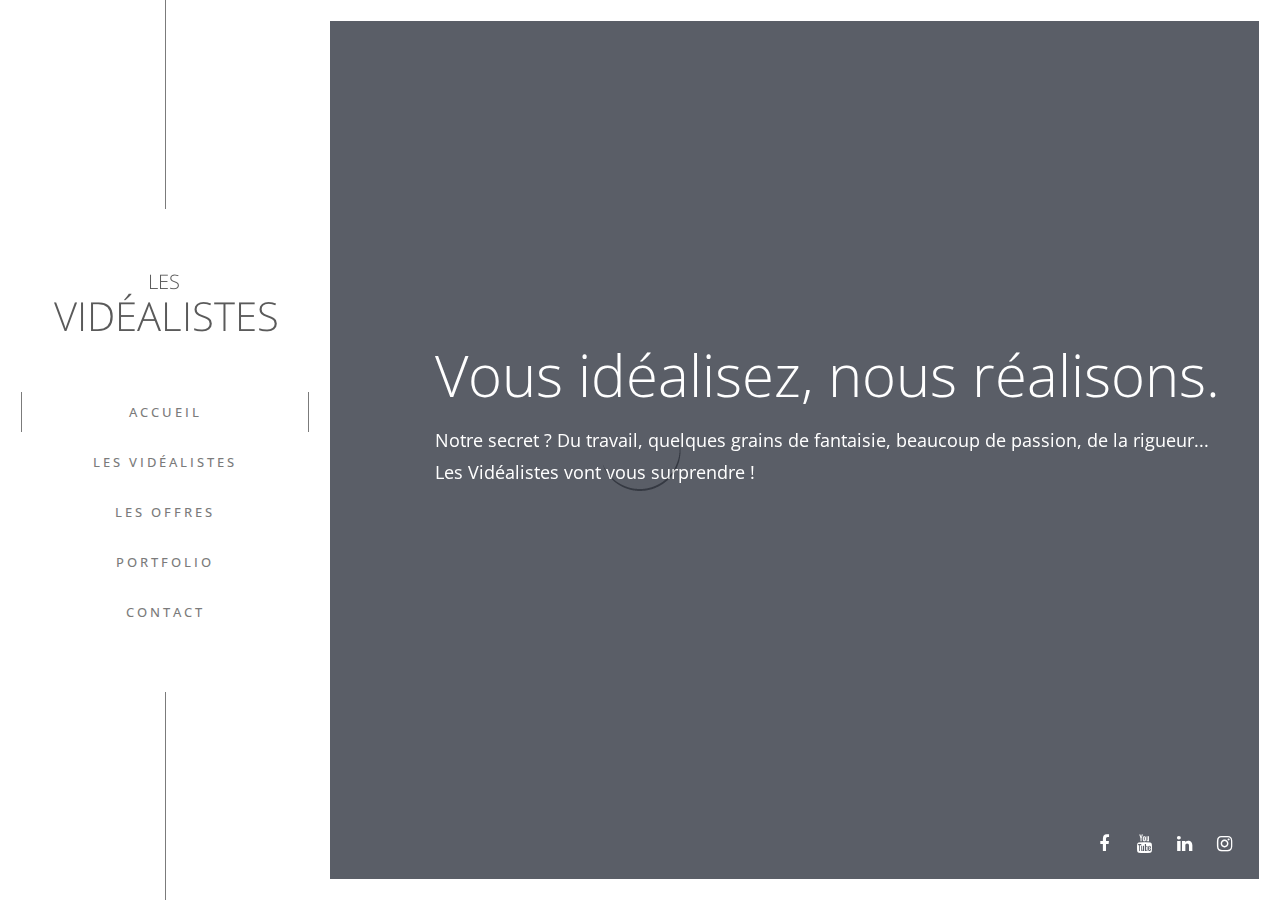
==== commit 5e7dc2a9: "updates" ====
--- a/index.html
+++ b/index.html
@@ -182,10 +182,10 @@
 					<div class="container" style="margin-bottom:-80px;">
 						<div class="row">
 							<div class="col-md-12">
-								<h2 class="text-center">Le manifeste des vidéalistes</h2>
+								<h2 class="text-center">Idéalisez, nous réalisons</h2>
 								<div class="divider divider-alt divider-center divider-dark"></div>
 								<!-- <h4 style="text-align:center;">L’une a l’œil, l’autre la plume. </h3> -->
-								<p style="text-align:center;"> Vidéos institutionnelles ou artistiques, bandes démo, motion design, web séries... <br> De l'écriture au montage, les Vidéalistes s'occupent de tout. <br> Travail, passion, imagination et collaboration : Idéalisez, nous réalisons !
+								<p style="text-align:center;"> Vidéos institutionnelles ou artistiques, bandes démo, motion design, web séries... <br> De l'écriture au montage, les Vidéalistes s'occupent de tout.
  							 </p>
 								<!-- <h4 style="text-align:center;">Idéalisez, nous réalisons !</h3> -->
 						</p>
@@ -436,10 +436,10 @@
 							</div>
 
 							<div class="row">
-								<!-- Mr Rose Crowdfunding -->
-								<article class="portfolio-item isotope-item col-md-6 col-sm-6 web">
-									<div class="project-container">
-										<iframe width="560" height="312" src="https://www.youtube.com/embed/EmkF22afyyM" frameborder="0" allow="autoplay" allowfullscreen></iframe>
+								<!-- Abeilles -->
+								<article class="portfolio-item isotope-item col-md-6 col-sm-6 design">
+									<div class="project-container">
+										<iframe width="560" height="312" src="https://www.youtube.com/embed/8Bnq3B8-dnk" frameborder="0" allow="autoplay" allowfullscreen></iframe>
 									</div>
 								</article>
 
@@ -451,22 +451,7 @@
 								</article>
 							</div>
 
-							<div class="row">
-								<!-- Abeilles -->
-								<article class="portfolio-item isotope-item col-md-6 col-sm-6 design">
-									<div class="project-container">
-										<iframe width="560" height="312" src="https://www.youtube.com/embed/8Bnq3B8-dnk" frameborder="0" allow="autoplay" allowfullscreen></iframe>
-									</div>
-								</article>
-
-								<!-- Présentation Team Monneasy -->
-								<article class="portfolio-item isotope-item col-md-6 col-sm-6 web">
-									<div class="project-container">
-										<iframe width="560" height="312" src="https://www.youtube.com/embed/TAvJkkFdF-g" frameborder="0" allow="autoplay" allowfullscreen></iframe>
-									</div>
-								</article>
-
-							</div>
+
 
 							<div class="row">
 								<!-- Givee Crowdfunding -->
@@ -484,21 +469,7 @@
 								</article>
 							</div>
 
-							<div class="row">
-								<!-- Danseur -->
-								<article class="portfolio-item isotope-item col-md-6 col-sm-6 design">
-									<div class="project-container">
-										<iframe width="560" height="312" src="https://www.youtube.com/embed/wx-3s83OcKk" frameborder="0" allow="autoplay" allowfullscreen></iframe>
-									</div>
-								</article>
-
-								<!-- Shanghai -->
-								<article class="portfolio-item isotope-item col-md-6 col-sm-6 design">
-									<div class="project-container">
-										<iframe width="560" height="312" src="https://www.youtube.com/embed/Rg1v2XwR2Xk" frameborder="0" allow="autoplay" allowfullscreen></iframe>
-									</div>
-								</article>
-							</div>
+
 
 							<div class="row">
 								<!-- Diane Danseuse -->
@@ -515,23 +486,6 @@
 									</div>
 								</article>
 							</div>
-
-							<div class="row">
-								<!-- Edgar 2018 -->
-								<article class="portfolio-item isotope-item col-md-6 col-sm-6 brand">
-									<div class="project-container">
-										<iframe width="560" height="312" src="https://www.youtube.com/embed/686n8lk1RQc" frameborder="0" allow="autoplay" allowfullscreen></iframe>
-									</div>
-								</article>
-
-								<!-- Mathilde Danseuse -->
-								<article class="portfolio-item isotope-item col-md-6 col-sm-6 design">
-									<div class="project-container">
-										<iframe width="560" height="312" src="https://www.youtube.com/embed/1tKYVkLuwsY" frameborder="0" allow="autoplay" allowfullscreen></iframe>
-									</div>
-								</article>
-							</div>
-
 
 
 							</div>
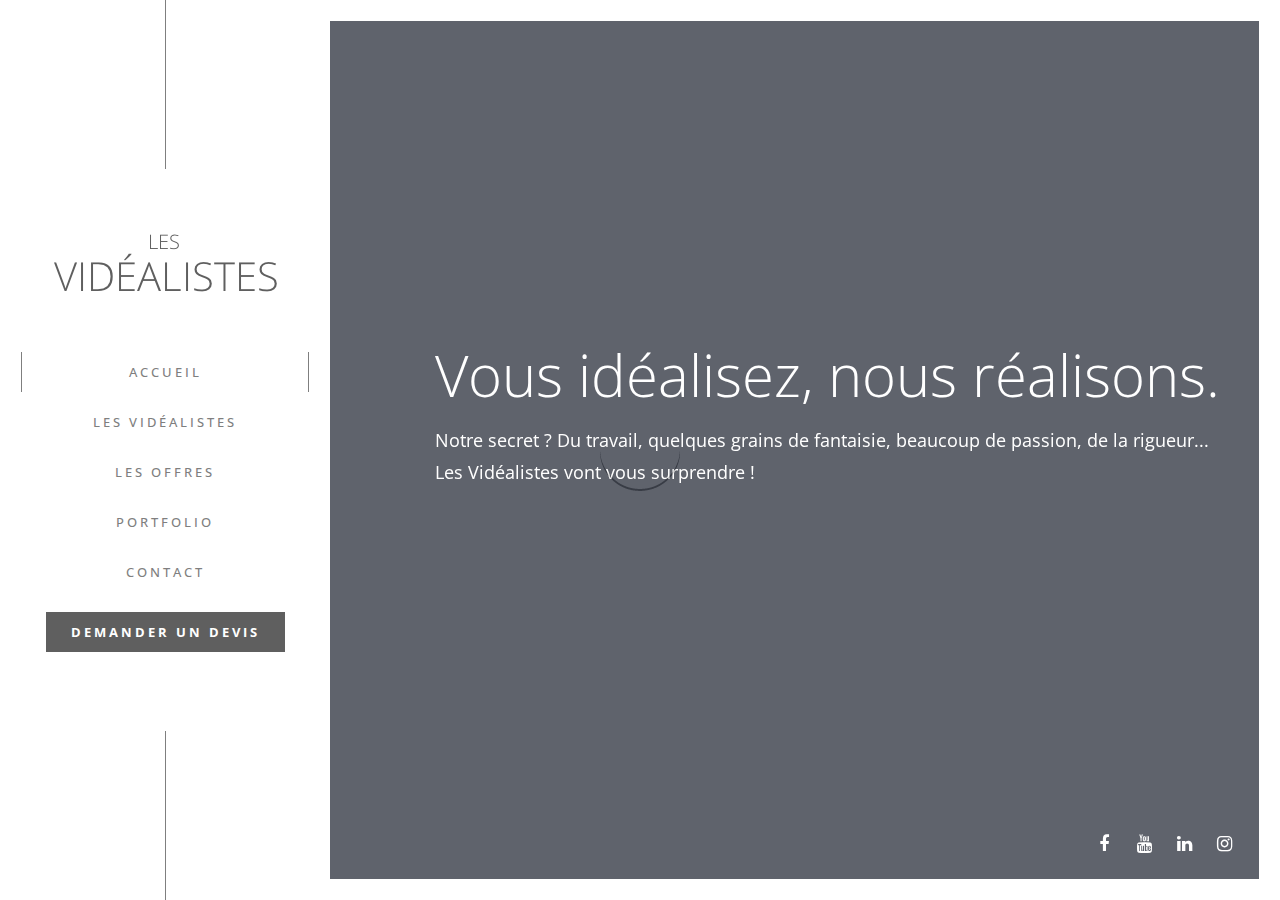
==== commit f114c713: "demander un devis bouton" ====
--- a/index.html
+++ b/index.html
@@ -55,7 +55,7 @@
 	<script type="text/javascript" src="js/modernizr.js"></script>
 
 	<!-- Faviconss -->
-	<link rel="shortcut icon" href="images/favi.ico">
+	<link rel="shortcut icon" href="images/lesvidealistes-favicon.ico">
 	<link rel="apple-touch-icon" href="images/apple-touch-icon.png">
 	<link rel="apple-touch-icon" sizes="72x72" href="images/apple-touch-icon-72x72.png">
 	<link rel="apple-touch-icon" sizes="114x114" href="images/apple-touch-icon-114x114.png">
@@ -81,7 +81,7 @@
 							<div class="logo-block">
 								<a class="header-logo load-content" href="#home">
 										<img src="images/logo.png" alt="" class="logo-light" />
-										<img src="images/logo-dark.png" alt="" class="logo-dark" />
+										<img src="images/logo-lesvidealistes.png" alt="" class="logo-dark" />
 									</a>
 							</div>
 							<button type="button" class="nav-toggle">
@@ -96,6 +96,10 @@
 								<li><a href="#services" class="load-content">Les offres</a></li>
 								<li><a href="#portfolio" class="load-content">Portfolio</a></li>
 								<li><a href="mailto:diane.videaliste@gmail.com?bcc=valentine.sas@hotmail.fr" class="btn btn-white">Contact</a></li>
+								<li><a class="typeform-share button" href="https://daine111391.typeform.com/to/nWN23P" data-mode="popup" style="display:inline-block;text-decoration:none;background-color:#000000;color:white;cursor:pointer;line-height:40px;text-align:center;margin:10px;margin-left:25px;height:40px;padding:0px 25px;border-radius:0px;max-width:100%;white-space:nowrap;overflow:hidden;text-overflow:ellipsis;font-weight:bold;-webkit-font-smoothing:antialiased;-moz-osx-font-smoothing:grayscale;" data-submit-close-delay="5" target="_blank">Demander un devis </a> </li>
+
+								<script> (function() { var qs,js,q,s,d=document, gi=d.getElementById, ce=d.createElement, gt=d.getElementsByTagName, id="typef_orm_share", b="https://embed.typeform.com/"; if(!gi.call(d,id)){ js=ce.call(d,"script"); js.id=id; js.src=b+"embed.js"; q=gt.call(d,"script")[0]; q.parentNode.insertBefore(js,q) } })() </script>
+
 							</ul>
 						</nav>
 						<div class="bottomline"></div>
@@ -204,7 +208,7 @@
 							<div class="col-md-6 col-sm-6">
 								<div class="profile-card ">
 									<div class="user-image">
-										<img src="demo/images/team/user-3.jpg" alt="">
+										<img src="demo/images/team/dianeguyot.jpg" alt="">
 										<div class="user-detail">
 										</div>
 									</div>
@@ -264,7 +268,7 @@
 							<div class="col-md-6 col-sm-6">
 								<div class="profile-card text-center">
 									<div class="user-image">
-										<img src="demo/images/team/user-1.jpg" alt="">
+										<img src="demo/images/team/valentinesas.jpg" alt="">
 										<div class="user-detail">
 
 										</div>
@@ -405,18 +409,36 @@
 								<!-- Showreel -->
 								<article class="portfolio-item isotope-item col-md-6 col-sm-6 design">
 									<div class="project-container">
-										<iframe width="560" height="312" src="https://www.youtube.com/embed/IpLxof4nDAA?autoplay=1" frameborder="0" allow="autoplay" allowfullscreen></iframe>
-									</div>
-								</article>
-
-								<!-- Conférence La Haye -->
+										<iframe width="560" height="312" src="https://www.youtube.com/embed/IpLxof4nDAA" frameborder="0" allow="autoplay" allowfullscreen></iframe>
+									</div>
+								</article>
+
+
+								<!-- Pub Happn Bonnet Rouge -->
 								<article class="portfolio-item isotope-item col-md-6 col-sm-6 web">
 									<div class="project-container">
+										<iframe width="560" height="312" src="https://www.youtube.com/embed/E6otoWgdhR0" frameborder="0" allow="autoplay" allowfullscreen></iframe>
+									</div>
+								</article>
+							</div>
+
+
+							<div class="row">
+			 				<!-- Conférence La Haye -->
+								<article class="portfolio-item isotope-item col-md-6 col-sm-6 web">
+									<div class="project-container">
 										<iframe width="560" height="312" src="https://www.youtube.com/embed/Xw7s0aDKLLg" frameborder="0" allow="autoplay" allowfullscreen></iframe>
 									</div>
 								</article>
 							</div>
 
+							<!-- Mastersound -->
+								<article class="portfolio-item isotope-item col-md-6 col-sm-6 web">
+									<div class="project-container">
+										<iframe width="560" height="312" src="https://www.youtube.com/embed/myAyhK_be_A" frameborder="0" allow="autoplay" allowfullscreen></iframe>
+									</div>
+								</article>
+							</div>
 
 
 							<div class="row">
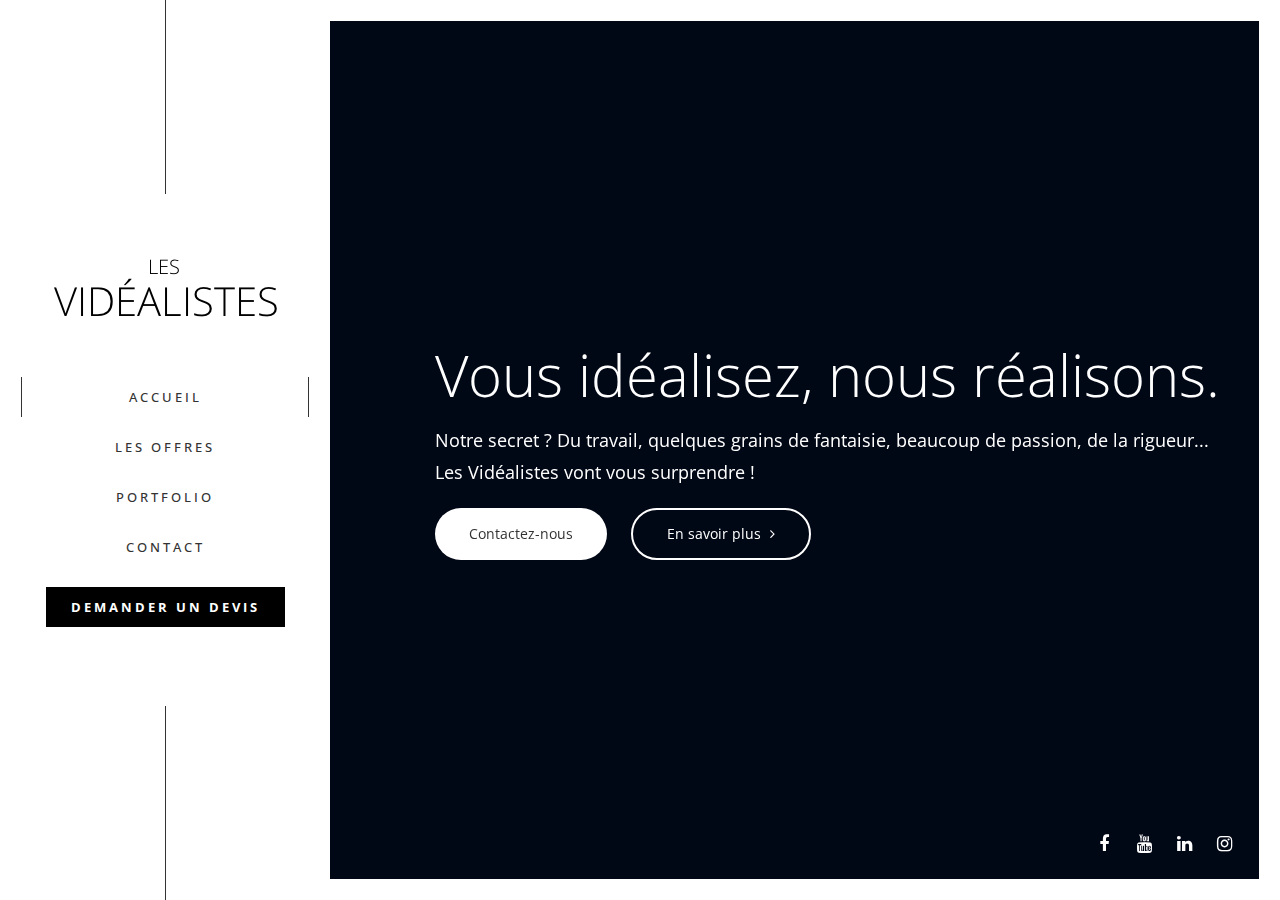
==== commit c46a7ad3: "updates" ====
--- a/index.html
+++ b/index.html
@@ -12,14 +12,20 @@
 	  gtag('config', 'UA-128574645-1');
 	</script>
 
-	<title>Les vidéalistes</title>
+	<title>Les Vidéalistes</title>
 
 	<!-- Meta Data -->
 	<meta http-equiv="content-type" content="text/html;charset=UTF-8">
 	<meta name="viewport" content="width=device-width, initial-scale=1">
 	<meta name="description" content="">
 	<meta name="keywords" content="">
-	<meta name="author" content="Erilisdesign.com">
+	<meta name="author" content="Diane Guyot-Donahue et Valentine Sas">
+	<meta property="og:title" content="Les Vidéalistes">
+	<meta property="og:description" content="Vous idéalisez, nous réalisons. Vidéos institutionnelles ou artistiques, bandes démo, motion design, web séries...
+De l'écriture au montage, les Vidéalistes s'occupent de tout.">
+	<meta property="og:image" content="images/cover_videal.png">
+	<meta property="og:url" content="https://www.lesvidealistes.com">
+
 
 	<!-- CSS Global Compulsory -->
 	<link rel="stylesheet" href="css/bootstrap.min.css">
@@ -64,9 +70,9 @@
 
 <body class="scrollbar-dark">
 
-	<div id="preloader">
+	<!-- <div id="preloader">
 		<div id="loading-animation"></div>
-	</div>
+	</div> -->
 
 	<div class="main-container">
 
@@ -92,10 +98,10 @@
 						<nav class="header-block nav-block header-nav">
 							<ul class="nav">
 								<li class="active"><a href="#home" class="load-content">Accueil</a></li>
-								<li><a href="#about" class="load-content">Les vidéalistes</a></li>
+								<!-- <li><a href="#about" class="load-content">Les vidéalistes</a></li> -->
 								<li><a href="#services" class="load-content">Les offres</a></li>
 								<li><a href="#portfolio" class="load-content">Portfolio</a></li>
-								<li><a href="mailto:diane.videaliste@gmail.com?bcc=valentine.sas@hotmail.fr" class="btn btn-white">Contact</a></li>
+								<li><a href="mailto:diane.videaliste@gmail.com?bcc=valentine.sas@hotmail.fr" target="_blank" class="btn btn-white">Contact</a></li>
 								<li><a class="typeform-share button" href="https://daine111391.typeform.com/to/nWN23P" data-mode="popup" style="display:inline-block;text-decoration:none;background-color:#000000;color:white;cursor:pointer;line-height:40px;text-align:center;margin:10px;margin-left:25px;height:40px;padding:0px 25px;border-radius:0px;max-width:100%;white-space:nowrap;overflow:hidden;text-overflow:ellipsis;font-weight:bold;-webkit-font-smoothing:antialiased;-moz-osx-font-smoothing:grayscale;" data-submit-close-delay="5" target="_blank">Demander un devis </a> </li>
 
 								<script> (function() { var qs,js,q,s,d=document, gi=d.getElementById, ce=d.createElement, gt=d.getElementsByTagName, id="typef_orm_share", b="https://embed.typeform.com/"; if(!gi.call(d,id)){ js=ce.call(d,"script"); js.id=id; js.src=b+"embed.js"; q=gt.call(d,"script")[0]; q.parentNode.insertBefore(js,q) } })() </script>
@@ -148,7 +154,7 @@
 							<div class="container-fluid">
 								<div class="row">
 									<div class="col-lg-11 col-lg-offset-1 col-md-12">
-										<div class="bt-flexslider flexslider animated onstart" data-animation="fadeInUp" data-animation-delay="300" data-effect="fade" data-pagination="false" data-directionnav="false">
+										<div class="bt-flexslider flexslider animated onstart" data-animation="fadeInUp" data-animation-delay="50" data-effect="fade" data-pagination="false" data-directionnav="false">
 											<div class="slides">
 												<!-- <div class="flex-slide">
 														<h1 class="font-large text-white">Notre site est en cours de construction</h1>
@@ -162,8 +168,8 @@
 											</div>
 										</div>
 										<!-- En revanche, nous sommes plus prêts que jamais pour réaliser vos vidéaux !<br/> -->
-										<p class="lead text-white animated onstart" data-animation="fadeInUp" data-animation-delay="600"> Notre secret ? Du travail, quelques grains de fantaisie, beaucoup de passion, de la rigueur... <br> Les Vidéalistes vont vous surprendre ! </br> </p>
-										<div class="btn-group-alt animated onstart" data-animation="fadeInUp" data-animation-delay="900">
+										<p class="lead text-white animated onstart" data-animation="fadeInUp" data-animation-delay="150"> Notre secret ? Du travail, quelques grains de fantaisie, beaucoup de passion, de la rigueur... <br> Les Vidéalistes vont vous surprendre ! </br> </p>
+										<div class="btn-group-alt animated onstart" data-animation="fadeInUp" data-animation-delay="300">
 											<a href="mailto:diane.videaliste@gmail.com?bcc=valentine.sas@hotmail.fr" class="btn btn-white">Contactez-nous</a>
 											<!-- <a href="#subscribe-modal" class="btn btn-white open-popup-link">Contactez-nous</a> -->
 											<a href="#about" class="btn btn-white btn-border icon-right load-content">En savoir plus <i class="fa fa-angle-right" aria-hidden="true"></i></a>
@@ -182,29 +188,37 @@
 		<div class="ed-sideblock">
 			<div class="sideblock-container">
 
-				<section id="about" class="section">
+				<!-- <section id="about" class="section">
 					<div class="container" style="margin-bottom:-80px;">
 						<div class="row">
 							<div class="col-md-12">
-								<h2 class="text-center">Idéalisez, nous réalisons</h2>
+								<h2 class="text-center">Vous idéalisez, nous réalisons</h2>
 								<div class="divider divider-alt divider-center divider-dark"></div>
-								<!-- <h4 style="text-align:center;">L’une a l’œil, l’autre la plume. </h3> -->
 								<p style="text-align:center;"> Vidéos institutionnelles ou artistiques, bandes démo, motion design, web séries... <br> De l'écriture au montage, les Vidéalistes s'occupent de tout.
  							 </p>
-								<!-- <h4 style="text-align:center;">Idéalisez, nous réalisons !</h3> -->
 						</p>
 							</div>
 						</div>
-				</section>
-
+
+						<div class="container text-center">
+							<div class="row">
+								<div class="col-md-10 col-md-offset-1">
+									<a href="mailto:diane.videaliste@gmail.com?bcc=valentine.sas@hotmail.fr" class="btn mb-0 btn-shadow">Contactez-nous</a>
+								</div>
+							</div>
+						</div>
+
+				</section> -->
+
+<!-- Section Team photos
 				<section id="team" class="section">
 					<div class="container" style="margin-top:-100px; margin-bottom:-70px; width:85%;">
 						<div class="row">
 						</div>
 
-						<div class="row">
-
-							<!-- Diane Guyot -->
+						<div class="row"> -->
+
+							<!-- Diane Guyot
 							<div class="col-md-6 col-sm-6">
 								<div class="profile-card ">
 									<div class="user-image">
@@ -226,20 +240,19 @@
 													<li><a href="mailto:diane.videaliste@gmail.com" class="social-icon"><i class="fa fa-envelope-o"></i></a></li>
 												</ul>
 											</nav>
-										</div> -->
-									</div>
-
+										</div>
+									</div> -->
+
+ <!--
 									<div style="margin-bottom:70px;">
 										<div class="progress progress-2">
 											<span class="title" style= "text-align:center;">Prise de vues - Montage Vidéo - Musique </span>
 											<div >
-												<!-- <div class="progress-bar" role="progressbar" aria-valuenow="80" aria-valuemin="0" aria-valuemax="100" style="width: 100%;"></div> -->
 											</div>
 										</div>
 										<!-- <div class="progress progress-2">
 											<span class="title">Montage vidéo</span>
 											<div class="bar background-white"> -->
-												<!-- <div class="progress-bar" role="progressbar" aria-valuenow="70" aria-valuemin="0" aria-valuemax="100" style="width: 90%;"></div> -->
 											<!-- </div>
 										</div>
 										<div class="progress progress-2 mb-0">
@@ -248,6 +261,8 @@
 												<!-- <div class="progress-bar" role="progressbar" aria-valuenow="50" aria-valuemin="0" aria-valuemax="100" style="width: 70%;"></div> -->
 											<!-- </div>
 										</div> -->
+
+										<!-- Social Media
 										<div class="role">
 											<nav class="socials-icons dark display-table margincenter" style="margin-bottom: 20px; margin-top:-20px;">
 												<ul>
@@ -262,9 +277,9 @@
 
 									</div>
 								</div>
-							</div>
-
-							<!-- Valentine Sas -->
+							</div> -->
+
+							<!-- Valentine Sas
 							<div class="col-md-6 col-sm-6">
 								<div class="profile-card text-center">
 									<div class="user-image">
@@ -286,7 +301,6 @@
 									<div class="progress progress-2">
 										<span class="title" style= "text-align:center;">Scénario - Production - Réalisation </span>
 										<div>
-											<!-- <div class="progress-bar" role="progressbar" aria-valuenow="80" aria-valuemin="0" aria-valuemax="100" style="width: 70%;"></div> -->
 										</div>
 									</div>
 
@@ -304,28 +318,27 @@
 									<!-- <div class="progress progress-2">
 										<span class="title">Écriture de scénario</span>
 										<div class="bar background-white"> -->
-											<!-- <div class="progress-bar" role="progressbar" aria-valuenow="70" aria-valuemin="0" aria-valuemax="100" style="width: 100%;"></div> -->
 										<!-- </div>
 									</div>
 									<div class="progress progress-2 mb-0 xs-mb-20">
 										<span class="title">Réalisation</span>
 										<div class="bar background-white"> -->
-											<!-- <div class="progress-bar" role="progressbar" aria-valuenow="90" aria-valuemin="0" aria-valuemax="100" style="width: 90%;"></div> -->
 										<!-- </div>
 									</div> -->
 
-								</div>
-
-							</div>
-
-						</div>
-					</div>
-
-					</div>
-				</section>
-
-
-				<section class="section background-grey">
+								<!-- </div>
+
+							</div>
+
+						</div>
+					</div>
+
+					</div>
+				</section> -->
+
+
+				<!-- Section un service de video complet
+				 <section class="section background-grey">
 					<div class="container text-center">
 						<div class="row">
 							<div class="col-md-10 col-md-offset-1">
@@ -334,9 +347,9 @@
 							</div>
 						</div>
 					</div>
-				</section>
-
-				<section id="services" class="section pb-60">
+				</section> -->
+
+				<section id="services" class="section">
 
 						<div class="container">
 							<div class="row">
@@ -347,38 +360,50 @@
 								</div>
 							</div>
 
+							<br> </br>
+
 						<div class="row">
+							<div class="col-lg-3 col-md-4 col-sm-6" style="margin-right:40px;margin-left:40px;">
+								<div class="icon-box bordered mb-30 text-left">
+									<div class="icon-box-icon">
+										<i class="ion-ios-color-wand-outline"></i>
+									</div>
+									<h3 class="h4"> Corporate </h3>
+									<p>Lancement de produit, clip d'entreprise, web séries, publicité, interviews...</p>
+								</div>
+							</div>
+
 							<div class="col-lg-3 col-md-4 col-sm-6" style="margin-right:40px;margin-left:20px;">
 								<div class="icon-box bordered mb-30 text-left">
-									<div class="icon-box-icon text- text-blue">
-										<i class="ion-ios-color-wand-outline"></i>
-									</div>
-									<h3 class="h4"> Corporate </h3>
-									<p>Lancement de produit, clip d'entreprise, web séries, publicité, interviews...</p>
+									<div class="icon-box-icon">
+										<i class="ion-ios-heart-outline"></i>
+									</div>
+									<h3 class="h4"> Instants précieux </h3>
+									<p> Événements, mariages, anniversaires, baptêmes, soirées...</p> </p>
 								</div>
 							</div>
 
 							<div class="col-lg-3 col-md-4 col-sm-6" style="margin-right:40px;margin-left:20px;">
 								<div class="icon-box bordered mb-30 text-left">
-									<div class="icon-box-icon text-blue">
-										<i class="ion-ios-heart-outline"></i>
-									</div>
-									<h3 class="h4"> Instants précieux </h3>
-									<p> Événements, mariages, anniversaires, love sessions, baptêmes, soirées...</p>
-								</div>
-							</div>
-
-							<div class="col-lg-3 col-md-4 col-sm-6" style="margin-right:40px;margin-left:20px;">
-								<div class="icon-box bordered mb-30 text-left">
-									<div class="icon-box-icon text-blue">
+									<div class="icon-box-icon">
 										<i class="ion-ios-film-outline"></i>
 									</div>
 									<h3 class="h4"> Art </h3>
-									<p>Clips de musique, clips de danse, backstage, cadrage, court métrages, bande démos...</p>
-								</div>
-							</div>
-
-						</div>
+									<p>Clips de musique, clips de danse, backstage, court métrages, bande démos...</p>
+								</div>
+							</div>
+
+						</div>
+
+
+
+							<div class="container">
+								<div class="row">
+									<div class="col-md-12 col-md-offset-4">
+										<a class="typeform-share button" href="https://daine111391.typeform.com/to/nWN23P" data-mode="popup" style="text-transform:uppercase;letter-spacing: 3px;display:inline-block;text-decoration:none;background-color:#000000;color:white;cursor:pointer;line-height:40px;text-align:center;margin:10px;margin-left:21px;height:40px;padding:0px 25px;border-radius:0px;max-width:100%;white-space:nowrap;overflow:hidden;text-overflow:ellipsis;font-weight:bold;-webkit-font-smoothing:antialiased;-moz-osx-font-smoothing:grayscale;" data-submit-close-delay="5" target="_blank">Demander un devis </a>
+										<!-- <h2 class="text-center">Les offres</h2> -->
+									</div>
+								</div>
 					</div>
 				</section>
 
@@ -393,23 +418,26 @@
 							</div>
 						</div>
 					</div>
+
+<br> </br>
+
 					<div class="container">
-						<nav class="portfolio-filter isotope-filter mb-50 pull-center">
+						<!-- <nav class="portfolio-filter isotope-filter mb-50 pull-center">
 							<ul>
 								<li><a href="#" class="button-border-color active" data-filter="*">Toutes</a></li>
 								<li><a href="#" class="button-border-color" data-filter=".web">Corporate</a></li>
 								<li><a href="#" class="button-border-color" data-filter=".brand">Instants précieux</a></li>
 								<li><a href="#" class="button-border-color" data-filter=".design">Art</a></li>
 							</ul>
-						</nav>
+						</nav> -->
 						<!-- Portfolio Items -->
 						<div id="portfolio-gallery" class="portfolio-container isotope-container portfolio-gallery">
 
 							<div class="row">
-								<!-- Showreel -->
+								<!-- Bande demo -->
 								<article class="portfolio-item isotope-item col-md-6 col-sm-6 design">
 									<div class="project-container">
-										<iframe width="560" height="312" src="https://www.youtube.com/embed/IpLxof4nDAA" frameborder="0" allow="autoplay" allowfullscreen></iframe>
+										<iframe width="560" height="312" src="https://www.youtube.com/embed/SmP6wmuXpMQ" frameborder="0" allow="autoplay" allowfullscreen></iframe>
 									</div>
 								</article>
 
@@ -423,45 +451,47 @@
 							</div>
 
 
-							<div class="row">
-			 				<!-- Conférence La Haye -->
+
+							<div class="row">
+								<!-- Danse Lucas -->
 								<article class="portfolio-item isotope-item col-md-6 col-sm-6 web">
 									<div class="project-container">
-										<iframe width="560" height="312" src="https://www.youtube.com/embed/Xw7s0aDKLLg" frameborder="0" allow="autoplay" allowfullscreen></iframe>
-									</div>
-								</article>
-							</div>
-
-							<!-- Mastersound -->
+										<iframe width="560" height="312" src="https://www.youtube.com/embed/O9C2AKAELxY" frameborder="0" allow="autoplay" allowfullscreen></iframe>
+									</div>
+								</article>
+
+								<!-- Kylin Pulu -->
+								<article class="portfolio-item isotope-item col-md-6 col-sm-6 design">
+									<div class="project-container">
+										<iframe width="560" height="312" src="https://www.youtube.com/embed/Ch5GG44g4xM" frameborder="0" allow="autoplay" allowfullscreen></iframe>
+									</div>
+								</article>
+							</div>
+
+
+							<div class="row">
+							<!-- Behind The Scenes Cartier -->
 								<article class="portfolio-item isotope-item col-md-6 col-sm-6 web">
 									<div class="project-container">
-										<iframe width="560" height="312" src="https://www.youtube.com/embed/myAyhK_be_A" frameborder="0" allow="autoplay" allowfullscreen></iframe>
-									</div>
-								</article>
-							</div>
-
-
-							<div class="row">
-								<!-- Behind The Scenes Cartier -->
+										<iframe width="560" height="312" src="https://www.youtube.com/embed/znuN4GI4sVI" frameborder="0" allow="autoplay" allowfullscreen></iframe>
+									</div>
+								</article>
+							</div>
+
+							<!-- Givee -->
 								<article class="portfolio-item isotope-item col-md-6 col-sm-6 web">
 									<div class="project-container">
-										<iframe width="560" height="312" src="https://www.youtube.com/embed/znuN4GI4sVI" frameborder="0" allow="autoplay" allowfullscreen></iframe>
-									</div>
-								</article>
-
-								<!-- Givee Lancement -->
+										<iframe width="560" height="312" src="https://www.youtube.com/embed/-Q_rIC01bNs" frameborder="0" allow="autoplay" allowfullscreen></iframe>
+									</div>
+								</article>
+							</div>
+
+
+							<div class="row">
+								<!-- L'avant-gardiste -->
 								<article class="portfolio-item isotope-item col-md-6 col-sm-6 web">
 									<div class="project-container">
-										<iframe width="560" height="312" src="https://www.youtube.com/embed/-Q_rIC01bNs" frameborder="0" allow="autoplay" allowfullscreen></iframe>
-									</div>
-								</article>
-							</div>
-
-							<div class="row">
-								<!-- Abeilles -->
-								<article class="portfolio-item isotope-item col-md-6 col-sm-6 design">
-									<div class="project-container">
-										<iframe width="560" height="312" src="https://www.youtube.com/embed/8Bnq3B8-dnk" frameborder="0" allow="autoplay" allowfullscreen></iframe>
+										<iframe width="560" height="312" src="https://www.youtube.com/embed/qzPHdBjkuzo" frameborder="0" allow="autoplay" allowfullscreen></iframe>
 									</div>
 								</article>
 
@@ -474,40 +504,22 @@
 							</div>
 
 
-
-							<div class="row">
-								<!-- Givee Crowdfunding -->
+							<div class="row">
+								<!-- Conférence Lahaye -->
 								<article class="portfolio-item isotope-item col-md-6 col-sm-6 web">
 									<div class="project-container">
-										<iframe width="560" height="312" src="https://www.youtube.com/embed/IeKNTp2LcXU" frameborder="0" allow="autoplay" allowfullscreen></iframe>
-									</div>
-								</article>
-
-								<!-- Marriage Antoine et Marion -->
-								<article class="portfolio-item isotope-item col-md-6 col-sm-6 brand">
-									<div class="project-container">
-										<iframe width="560" height="312" src="https://www.youtube.com/embed/6P0on2a6TkI" frameborder="0" allow="autoplay" allowfullscreen></iframe>
-									</div>
-								</article>
-							</div>
-
-
-
-							<div class="row">
-								<!-- Diane Danseuse -->
+										<iframe width="560" height="312" src="https://www.youtube.com/embed/Xw7s0aDKLLg" frameborder="0" allow="autoplay" allowfullscreen></iframe>
+									</div>
+								</article>
+
+								<!-- Happn FBI-->
 								<article class="portfolio-item isotope-item col-md-6 col-sm-6 design">
 									<div class="project-container">
-										<iframe width="560" height="312" src="https://www.youtube.com/embed/-PAEzcSOSyo" frameborder="0" allow="autoplay" allowfullscreen></iframe>
-									</div>
-								</article>
-
-								<!-- Raphaelle 2017 -->
-								<article class="portfolio-item isotope-item col-md-6 col-sm-6 brand">
-									<div class="project-container">
-										<iframe width="560" height="312" src="https://www.youtube.com/embed/PEmrYiYmoLg" frameborder="0" allow="autoplay" allowfullscreen></iframe>
-									</div>
-								</article>
-							</div>
+										<iframe width="560" height="312" src="https://www.youtube.com/embed/TL-4oCiXA1M" frameborder="0" allow="autoplay" allowfullscreen></iframe>
+									</div>
+								</article>
+							</div>
+
 
 
 							</div>
--- a/style.css
+++ b/style.css
@@ -227,7 +227,7 @@
 
 a {
 	cursor: pointer;
-	color: #2951d5;
+	color: #000;
 	text-decoration: none;
 }
 
@@ -242,7 +242,7 @@
 a:hover, a:focus {
 	text-decoration: none;
 	outline: 0;
-	color: #2951d5;
+	color: #000;
 }
 
 a, button {
@@ -962,7 +962,7 @@
 }
 
 .function-btn:hover {
-	color: #2951d5;
+	color: #000;
 }
 
 .function-buttons.style-light .function-btn {
@@ -975,7 +975,7 @@
 }
 
 .function-buttons.style-light .function-btn:hover {
-	color: #2951d5;
+	color: #000;
 }
 
 .function-buttons.style-dark .function-btn {
@@ -988,7 +988,7 @@
 }
 
 .function-buttons.style-dark .function-btn:hover {
-	color: #2951d5;
+	color: #000;
 }
 
 .function-buttons.style-custom .function-btn,
@@ -1023,7 +1023,7 @@
 	border-radius: 0;
 	line-height: 20px;
 	color: #fff;
-	background-color: #2951d5;
+	background-color: #000;
 	padding: 16px 34px;
 	-moz-border-radius: 100px;
 	-webkit-border-radius: 100px;
@@ -1078,10 +1078,10 @@
 }
 
 .btn.btn-border {
-	color: #2951d5;
+	color: #000;
 	background-color: transparent;
 	border-width: 2px;
-	border-color: #2951d5;
+	border-color: #000;
 	padding: 14px 34px;
 }
 .btn.btn-border:hover,
@@ -1136,13 +1136,13 @@
 .btn-purple.btn-border:hover,
 .btn-purple.btn-border:focus { color: #7b1fa2; border-color: #7b1fa2; }
 
-.btn-indigo { background-color: #2951d5; }
+.btn-indigo { background-color: #000; }
 .btn-indigo:hover,
 .btn-indigo:focus { background-color: #1043cc; }
-.btn-indigo.btn-link { color: #2951d5; }
+.btn-indigo.btn-link { color: #000; }
 .btn-indigo.btn-link:hover,
 .btn-indigo.btn-link:focus { color: #1043cc; }
-.btn-indigo.btn-border { color: #2951d5; border-color: #2951d5; }
+.btn-indigo.btn-border { color: #000; border-color: #000; }
 .btn-indigo.btn-border:hover,
 .btn-indigo.btn-border:focus { color: #1043cc; border-color: #1043cc; }
 
@@ -1305,7 +1305,7 @@
 	-webkit-border-radius: 0;
 	-moz-border-radius: 0;
 	border-radius: 0;
-	background-color: #2951d5;
+	background-color: #000;
 }
 
 .progress-1 .title {
@@ -1325,7 +1325,7 @@
 }
 
 .progress-2 .progress-bar {
-	background-color: #2951d5;
+	background-color: #000;
 	-webkit-border-radius: 0;
 	-moz-border-radius: 0;
 	border-radius: 0;
@@ -1382,7 +1382,7 @@
 }
 
 .listing a:hover {
-   color: #2951d5;
+   color: #000;
 }
 
 /* Icon List */
@@ -1749,7 +1749,7 @@
 }
 
 .mfp-close-btn-in .mfp-ajax-holder .mfp-close:hover {
-	color: #2951d5;
+	color: #000;
 }
 
 button.mfp-arrow {
@@ -1954,7 +1954,7 @@
 }
 
 .icon-box.bordered:hover {
-	border-color: #2951d5;
+	border-color: #000;
 }
 
 .icon-box .icon-box-icon {
@@ -2181,13 +2181,13 @@
 }
 
 .alt.nav-tabs > li > a:hover {
-	color: #2951d5;
+	color: #000;
 }
 
 .alt.nav-tabs > li.active > a,
 .alt.nav-tabs > li.active > a:hover,
 .alt.nav-tabs > li.active > a:focus {
-	background: #2951d5;
+	background: #000;
 	color: #fff;
 	border: 0;
 	-webkit-box-shadow: none;
@@ -2622,8 +2622,8 @@
 }
 
 .portfolio-filter .active {
-	color: #2951d5;
-	border-color: #2951d5;
+	color: #000;
+	border-color: #000;
 }
 
 /* Portfolio Item */
@@ -3499,7 +3499,7 @@
 }
 
 .text-blue {
-	color: #2951d5;
+	color: #000;
 }
 
 .text-cyan {
@@ -3536,7 +3536,7 @@
 
 /* Highlight */
 .highlight {
-	color: #2951d5;
+	color: #000;
 }
 
 .highlight.white {
@@ -3568,7 +3568,7 @@
 }
 
 .highlight.blue {
-	color: #2951d5;
+	color: #000;
 }
 
 .highlight.cyan {
@@ -3665,7 +3665,7 @@
 }
 
 .background-blue {
-	background-color: #2951d5;
+	background-color: #000;
 }
 
 .background-cyan  {
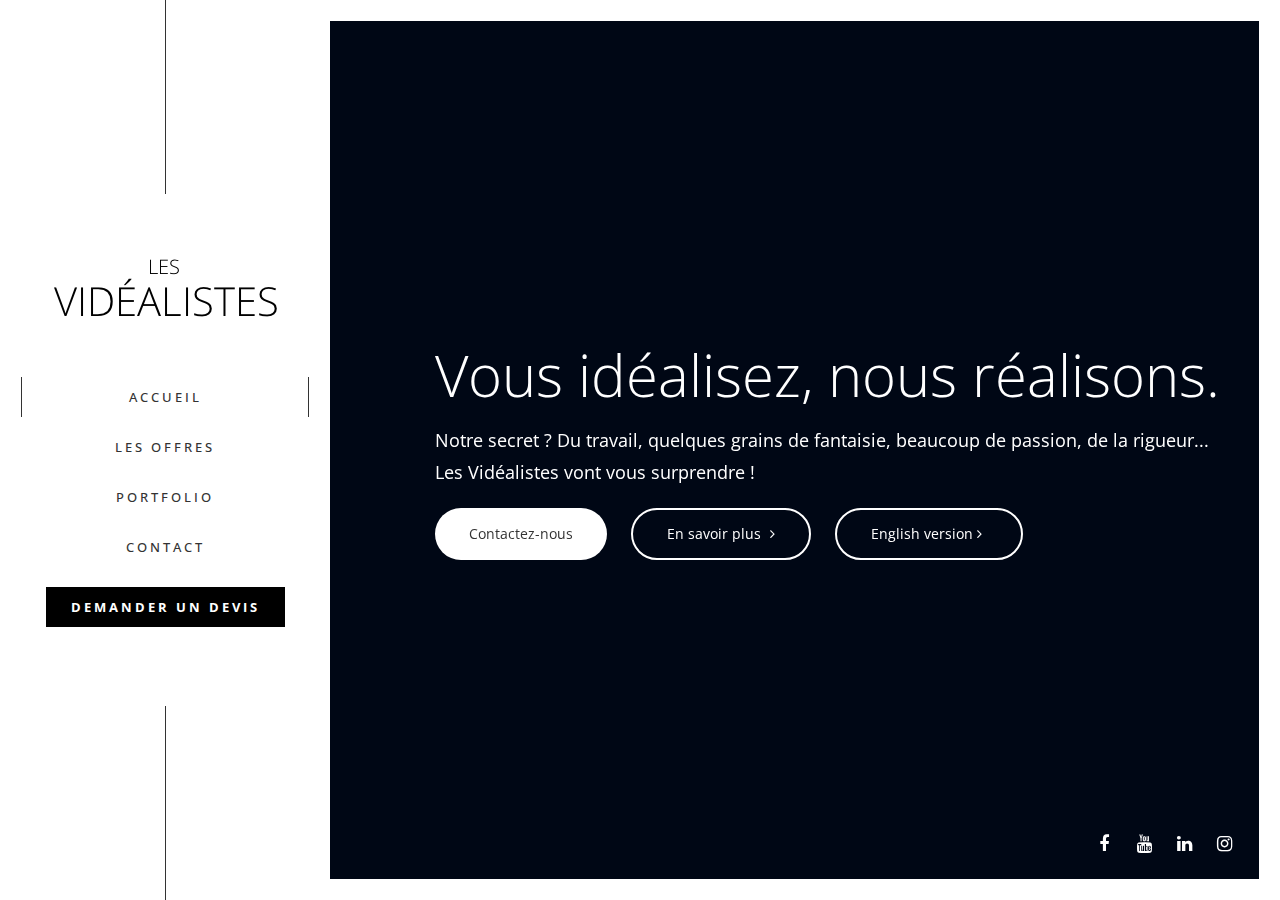
==== commit e2d05a2c: "updates" ====
--- a/index.html
+++ b/index.html
@@ -173,6 +173,9 @@
 											<a href="mailto:diane.videaliste@gmail.com?bcc=valentine.sas@hotmail.fr" class="btn btn-white">Contactez-nous</a>
 											<!-- <a href="#subscribe-modal" class="btn btn-white open-popup-link">Contactez-nous</a> -->
 											<a href="#about" class="btn btn-white btn-border icon-right load-content">En savoir plus <i class="fa fa-angle-right" aria-hidden="true"></i></a>
+
+											<a href="indexen.html" class="btn btn-white btn-border">  English version <i class="fa fa-angle-right" aria-hidden="true"></i></a>
+
 										</div>
 									</div>
 								</div>
@@ -408,7 +411,7 @@
 				</section>
 
 
-				<section id="portfolio" class="section background-grey">
+				<section id="portfolio" class="section background-white">
 					<div class="container">
 						<div class="row">
 							<div class="col-md-10 col-md-offset-1">
@@ -422,20 +425,20 @@
 <br> </br>
 
 					<div class="container">
-						<!-- <nav class="portfolio-filter isotope-filter mb-50 pull-center">
+						<nav class="portfolio-filter isotope-filter mb-50 pull-center">
 							<ul>
 								<li><a href="#" class="button-border-color active" data-filter="*">Toutes</a></li>
 								<li><a href="#" class="button-border-color" data-filter=".web">Corporate</a></li>
 								<li><a href="#" class="button-border-color" data-filter=".brand">Instants précieux</a></li>
 								<li><a href="#" class="button-border-color" data-filter=".design">Art</a></li>
 							</ul>
-						</nav> -->
+						</nav>
 						<!-- Portfolio Items -->
 						<div id="portfolio-gallery" class="portfolio-container isotope-container portfolio-gallery">
 
 							<div class="row">
 								<!-- Bande demo -->
-								<article class="portfolio-item isotope-item col-md-6 col-sm-6 design">
+								<article class="portfolio-item isotope-item col-md-6 col-sm-6 web design brand">
 									<div class="project-container">
 										<iframe width="560" height="312" src="https://www.youtube.com/embed/SmP6wmuXpMQ" frameborder="0" allow="autoplay" allowfullscreen></iframe>
 									</div>
@@ -454,15 +457,15 @@
 
 							<div class="row">
 								<!-- Danse Lucas -->
+								<article class="portfolio-item isotope-item col-md-6 col-sm-6 design">
+									<div class="project-container">
+										<iframe width="560" height="312" src="https://www.youtube.com/embed/O9C2AKAELxY" frameborder="0" allow="autoplay" allowfullscreen></iframe>
+									</div>
+								</article>
+
+								<!-- Kylin Pulu -->
 								<article class="portfolio-item isotope-item col-md-6 col-sm-6 web">
 									<div class="project-container">
-										<iframe width="560" height="312" src="https://www.youtube.com/embed/O9C2AKAELxY" frameborder="0" allow="autoplay" allowfullscreen></iframe>
-									</div>
-								</article>
-
-								<!-- Kylin Pulu -->
-								<article class="portfolio-item isotope-item col-md-6 col-sm-6 design">
-									<div class="project-container">
 										<iframe width="560" height="312" src="https://www.youtube.com/embed/Ch5GG44g4xM" frameborder="0" allow="autoplay" allowfullscreen></iframe>
 									</div>
 								</article>
@@ -470,8 +473,61 @@
 
 
 							<div class="row">
+								<!-- La babysitter -->
+								<article class="portfolio-item isotope-item col-md-6 col-sm-6 web design">
+									<div class="project-container">
+										<iframe width="560" height="312" src="https://www.youtube.com/embed/5Moj9xCdiGA" frameborder="0" allow="autoplay" allowfullscreen></iframe>
+									</div>
+								</article>
+
+								<!-- HumanFAb -->
+								<article class="portfolio-item isotope-item col-md-6 col-sm-6 web brand">
+									<div class="project-container">
+										<iframe width="560" height="312" src="https://www.youtube.com/embed/p84RAHYDBiw" frameborder="0" allow="autoplay" allowfullscreen></iframe>
+									</div>
+								</article>
+							</div>
+
+
+
+							<div class="row">
+								<!-- Conférence Lahaye -->
+								<article class="portfolio-item isotope-item col-md-6 col-sm-6 web brand">
+									<div class="project-container">
+										<iframe width="560" height="312" src="https://www.youtube.com/embed/Xw7s0aDKLLg" frameborder="0" allow="autoplay" allowfullscreen></iframe>
+									</div>
+								</article>
+
+								<!-- Happn FBI-->
+								<article class="portfolio-item isotope-item col-md-6 col-sm-6 web">
+									<div class="project-container">
+										<iframe width="560" height="312" src="https://www.youtube.com/embed/TL-4oCiXA1M" frameborder="0" allow="autoplay" allowfullscreen></iframe>
+									</div>
+								</article>
+							</div>
+
+
+							<div class="row">
+								<!-- Soiree Inauguration Avant-gardiste -->
+								<article class="portfolio-item isotope-item col-md-6 col-sm-6 web">
+									<div class="project-container">
+										<iframe width="560" height="312" src="https://www.youtube.com/embed/DhH38lId-Lg" frameborder="0" allow="autoplay" allowfullscreen></iframe>
+									</div>
+								</article>
+
+								<!-- Interview Tomatis -->
+								<article class="portfolio-item isotope-item col-md-6 col-sm-6 web">
+									<div class="project-container">
+										<iframe width="560" height="312" src="https://www.youtube.com/embed/x11TeGUmYLw" frameborder="0" allow="autoplay" allowfullscreen></iframe>
+									</div>
+								</article>
+							</div>
+
+
+
+							<div class="row">
 							<!-- Behind The Scenes Cartier -->
-								<article class="portfolio-item isotope-item col-md-6 col-sm-6 web">
+								<article class="portfolio-item isotope-item col-md-6 col-sm-6 web design">
 									<div class="project-container">
 										<iframe width="560" height="312" src="https://www.youtube.com/embed/znuN4GI4sVI" frameborder="0" allow="autoplay" allowfullscreen></iframe>
 									</div>
@@ -487,39 +543,56 @@
 							</div>
 
 
-							<div class="row">
-								<!-- L'avant-gardiste -->
+
+
+							<div class="row">
+								<!-- Crêpes & More -->
 								<article class="portfolio-item isotope-item col-md-6 col-sm-6 web">
 									<div class="project-container">
-										<iframe width="560" height="312" src="https://www.youtube.com/embed/qzPHdBjkuzo" frameborder="0" allow="autoplay" allowfullscreen></iframe>
-									</div>
-								</article>
-
-								<!-- Raphaelle 1 an -->
+										<iframe width="560" height="312" src="https://www.youtube.com/embed/3BDm-Eev7eY" frameborder="0" allow="autoplay" allowfullscreen></iframe>
+									</div>
+								</article>
+
+								<!-- Bees -->
+								<article class="portfolio-item isotope-item col-md-6 col-sm-6 design">
+									<div class="project-container">
+										<iframe width="560" height="312" src="https://www.youtube.com/embed/kQvNuc7z-To" frameborder="0" allow="autoplay" allowfullscreen></iframe>
+									</div>
+								</article>
+							</div>
+
+
+							<div class="row">
+								<!-- Mastersound -->
+								<article class="portfolio-item isotope-item col-md-6 col-sm-6 web design">
+									<div class="project-container">
+										<iframe width="560" height="312" src="https://www.youtube.com/embed/xpvtmWCBYb0" frameborder="0" allow="autoplay" allowfullscreen></iframe>
+									</div>
+								</article>
+
+								<!-- Danseuses -->
+								<article class="portfolio-item isotope-item col-md-6 col-sm-6 design">
+									<div class="project-container">
+										<iframe width="560" height="312" src="https://www.youtube.com/embed/Y8dKMUttNHE" frameborder="0" allow="autoplay" allowfullscreen></iframe>
+									</div>
+								</article>
+							</div>
+
+							<div class="row">
+								<!-- Papa 50s -->
 								<article class="portfolio-item isotope-item col-md-6 col-sm-6 brand">
 									<div class="project-container">
+										<iframe width="560" height="312" src="https://www.youtube.com/embed/15Pza-OzYKk" frameborder="0" allow="autoplay" allowfullscreen></iframe>
+									</div>
+								</article>
+
+								<!-- Raphaelle -->
+								<article class="portfolio-item isotope-item col-md-6 col-sm-6 brand">
+									<div class="project-container">
 										<iframe width="560" height="312" src="https://www.youtube.com/embed/gkmbllOGxC0" frameborder="0" allow="autoplay" allowfullscreen></iframe>
 									</div>
 								</article>
 							</div>
-
-
-							<div class="row">
-								<!-- Conférence Lahaye -->
-								<article class="portfolio-item isotope-item col-md-6 col-sm-6 web">
-									<div class="project-container">
-										<iframe width="560" height="312" src="https://www.youtube.com/embed/Xw7s0aDKLLg" frameborder="0" allow="autoplay" allowfullscreen></iframe>
-									</div>
-								</article>
-
-								<!-- Happn FBI-->
-								<article class="portfolio-item isotope-item col-md-6 col-sm-6 design">
-									<div class="project-container">
-										<iframe width="560" height="312" src="https://www.youtube.com/embed/TL-4oCiXA1M" frameborder="0" allow="autoplay" allowfullscreen></iframe>
-									</div>
-								</article>
-							</div>
-
 
 
 							</div>
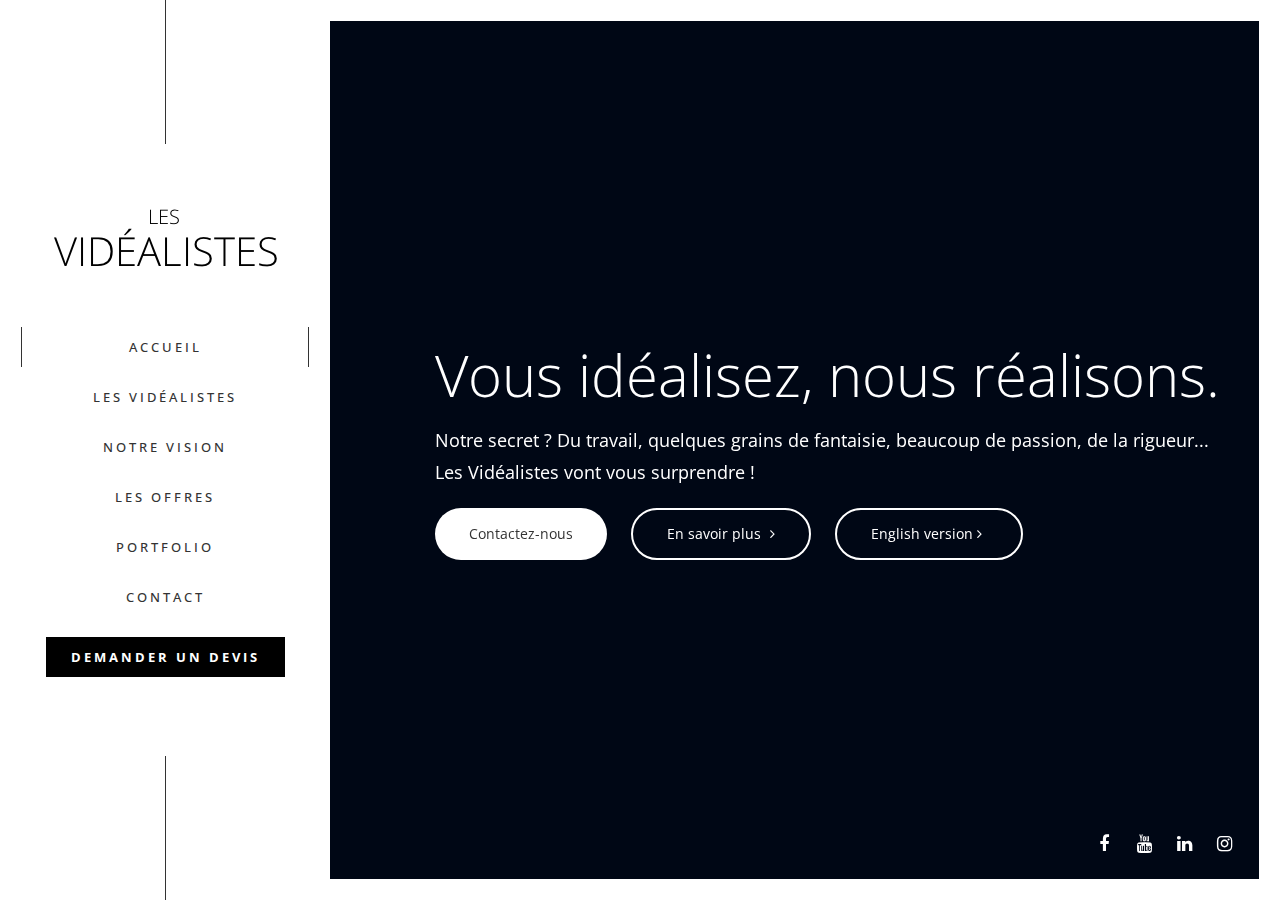
==== commit 3d4a3136: "mise a jour page en francais" ====
--- a/index.html
+++ b/index.html
@@ -5,11 +5,14 @@
 	<!-- Global site tag (gtag.js) - Google Analytics -->
 	<script async src="https://www.googletagmanager.com/gtag/js?id=UA-128574645-1"></script>
 	<script>
-	  window.dataLayer = window.dataLayer || [];
-	  function gtag(){dataLayer.push(arguments);}
-	  gtag('js', new Date());
-
-	  gtag('config', 'UA-128574645-1');
+		window.dataLayer = window.dataLayer || [];
+
+		function gtag() {
+			dataLayer.push(arguments);
+		}
+		gtag('js', new Date());
+
+		gtag('config', 'UA-128574645-1');
 	</script>
 
 	<title>Les Vidéalistes</title>
@@ -98,13 +101,31 @@
 						<nav class="header-block nav-block header-nav">
 							<ul class="nav">
 								<li class="active"><a href="#home" class="load-content">Accueil</a></li>
-								<!-- <li><a href="#about" class="load-content">Les vidéalistes</a></li> -->
+								<li><a href="#about" class="load-content">Les vidéalistes</a></li>
+								<li><a href="#vision" class="load-content">Notre vision</a></li>
 								<li><a href="#services" class="load-content">Les offres</a></li>
 								<li><a href="#portfolio" class="load-content">Portfolio</a></li>
 								<li><a href="mailto:diane.videaliste@gmail.com?bcc=valentine.sas@hotmail.fr" target="_blank" class="btn btn-white">Contact</a></li>
-								<li><a class="typeform-share button" href="https://daine111391.typeform.com/to/nWN23P" data-mode="popup" style="display:inline-block;text-decoration:none;background-color:#000000;color:white;cursor:pointer;line-height:40px;text-align:center;margin:10px;margin-left:25px;height:40px;padding:0px 25px;border-radius:0px;max-width:100%;white-space:nowrap;overflow:hidden;text-overflow:ellipsis;font-weight:bold;-webkit-font-smoothing:antialiased;-moz-osx-font-smoothing:grayscale;" data-submit-close-delay="5" target="_blank">Demander un devis </a> </li>
-
-								<script> (function() { var qs,js,q,s,d=document, gi=d.getElementById, ce=d.createElement, gt=d.getElementsByTagName, id="typef_orm_share", b="https://embed.typeform.com/"; if(!gi.call(d,id)){ js=ce.call(d,"script"); js.id=id; js.src=b+"embed.js"; q=gt.call(d,"script")[0]; q.parentNode.insertBefore(js,q) } })() </script>
+								<li><a class="typeform-share button" href="https://daine111391.typeform.com/to/nWN23P" data-mode="popup" style="display:inline-block;text-decoration:none;background-color:#000000;color:white;cursor:pointer;line-height:40px;text-align:center;margin:10px;margin-left:25px;height:40px;padding:0px 25px;border-radius:0px;max-width:100%;white-space:nowrap;overflow:hidden;text-overflow:ellipsis;font-weight:bold;-webkit-font-smoothing:antialiased;-moz-osx-font-smoothing:grayscale;"
+									  data-submit-close-delay="5" target="_blank">Demander un devis </a> </li>
+
+								<script>
+									(function() {
+										var qs, js, q, s, d = document,
+											gi = d.getElementById,
+											ce = d.createElement,
+											gt = d.getElementsByTagName,
+											id = "typef_orm_share",
+											b = "https://embed.typeform.com/";
+										if (!gi.call(d, id)) {
+											js = ce.call(d, "script");
+											js.id = id;
+											js.src = b + "embed.js";
+											q = gt.call(d, "script")[0];
+											q.parentNode.insertBefore(js, q)
+										}
+									})()
+								</script>
 
 							</ul>
 						</nav>
@@ -144,7 +165,7 @@
 			<div class="of-right"></div>
 		</div>
 
-		<!-- Home Block -->
+		<!-- Home -->
 		<div id="home" class="ed-homeblock">
 			<div class="homeblock-container">
 
@@ -168,7 +189,8 @@
 											</div>
 										</div>
 										<!-- En revanche, nous sommes plus prêts que jamais pour réaliser vos vidéaux !<br/> -->
-										<p class="lead text-white animated onstart" data-animation="fadeInUp" data-animation-delay="150"> Notre secret ? Du travail, quelques grains de fantaisie, beaucoup de passion, de la rigueur... <br> Les Vidéalistes vont vous surprendre ! </br> </p>
+										<p class="lead text-white animated onstart" data-animation="fadeInUp" data-animation-delay="150"> Notre secret ? Du travail, quelques grains de fantaisie, beaucoup de passion, de la rigueur... <br> Les Vidéalistes vont vous surprendre ! </br>
+										</p>
 										<div class="btn-group-alt animated onstart" data-animation="fadeInUp" data-animation-delay="300">
 											<a href="mailto:diane.videaliste@gmail.com?bcc=valentine.sas@hotmail.fr" class="btn btn-white">Contactez-nous</a>
 											<!-- <a href="#subscribe-modal" class="btn btn-white open-popup-link">Contactez-nous</a> -->
@@ -187,7 +209,10 @@
 			</div>
 		</div>
 
-		<!-- Side Block -->
+		<!-- FIN de Home  -->
+
+
+		<!-- Menu gauche -->
 		<div class="ed-sideblock">
 			<div class="sideblock-container">
 
@@ -213,27 +238,43 @@
 
 				</section> -->
 
-<!-- Section Team photos
-				<section id="team" class="section">
-					<div class="container" style="margin-top:-100px; margin-bottom:-70px; width:85%;">
-						<div class="row">
-						</div>
-
-						<div class="row"> -->
-
-							<!-- Diane Guyot
-							<div class="col-md-6 col-sm-6">
-								<div class="profile-card ">
-									<div class="user-image">
-										<img src="demo/images/team/dianeguyot.jpg" alt="">
-										<div class="user-detail">
-										</div>
-									</div>
-
-									<div class="">
-										<h5 class="heading-uppercase text-center" style="margin-bottom:10px;">Diane Guyot</h5>
-										<!-- <p class="role"></p> -->
-										<!-- <div class="role">
+	<!-- FIN de menu gauche -->
+
+
+<!-- Les Vidéalistes -->
+				<section id="about" class="section" style="margin-bottom: -5%;">
+
+					<div class="container" style="margin-bottom:-80px;">
+						<div class="row">
+							<div class="col-md-12">
+								<h2 class="text-center">Vous idéalisez, nous réalisons</h2>
+								<div class="divider divider-alt divider-center divider-dark"></div>
+								<!-- <h4 style="text-align:center;">L’une a l’œil, l’autre la plume. </h3> -->
+								<p class="lead text-center mb-50"> Vidéos institutionnelles ou artistiques, bandes démo, web séries, motion design, drone...
+									<br> De l'écriture au montage, les Vidéalistes s'occupent de tout.
+
+							</div>
+						</div>
+
+						<div class="container" style="margin-top:-100px; margin-bottom:-70px; width:85%;">
+							<div class="row">
+							</div>
+
+							<div class="row">
+
+								<!-- Diane Guyot -->
+								<div class="col-md-6 col-sm-6">
+									<div class="profile-card ">
+										<div class="user-image" style="width:70%;">
+											<img src="demo/images/team/dianeguyot.jpg" alt="">
+											<div class="user-detail">
+											</div>
+										</div>
+
+										<div class="">
+											<h5 class="heading-uppercase text-center" style="margin-bottom:10px;">Diane Guyot</h5>
+											<!-- <p class="role"></p> -->
+											<!-- <div class="role">
 											<nav class="socials-icons dark display-table margincenter" style="margin-bottom: 20px; margin-top:-20px;">
 												<ul>
 													<li><a href="https://www.linkedin.com/in/dianeguyotdonahue/" target="_blank" class="social-icon"><i class="fa fa-linkedin"></i></a></li>
@@ -243,105 +284,171 @@
 													<li><a href="mailto:diane.videaliste@gmail.com" class="social-icon"><i class="fa fa-envelope-o"></i></a></li>
 												</ul>
 											</nav>
-										</div>
-									</div> -->
-
- <!--
-									<div style="margin-bottom:70px;">
-										<div class="progress progress-2">
-											<span class="title" style= "text-align:center;">Prise de vues - Montage Vidéo - Musique </span>
-											<div >
-											</div>
-										</div>
-										<!-- <div class="progress progress-2">
+										</div> -->
+										</div>
+
+										<div style="margin-bottom:70px;">
+											<div class="progress progress-2">
+												<span class="title" style="text-align:center;">Prises de vue - Montage - Digital </span>
+												<div>
+													<!-- <div class="progress-bar" role="progressbar" aria-valuenow="80" aria-valuemin="0" aria-valuemax="100" style="width: 100%;"></div> -->
+												</div>
+											</div>
+											<!-- <div class="progress progress-2">
 											<span class="title">Montage vidéo</span>
 											<div class="bar background-white"> -->
+											<!-- <div class="progress-bar" role="progressbar" aria-valuenow="70" aria-valuemin="0" aria-valuemax="100" style="width: 90%;"></div> -->
 											<!-- </div>
 										</div>
 										<div class="progress progress-2 mb-0">
 											<span class="title">Musique</span>
 											<div class="bar background-white"> -->
-												<!-- <div class="progress-bar" role="progressbar" aria-valuenow="50" aria-valuemin="0" aria-valuemax="100" style="width: 70%;"></div> -->
+											<!-- <div class="progress-bar" role="progressbar" aria-valuenow="50" aria-valuemin="0" aria-valuemax="100" style="width: 70%;"></div> -->
 											<!-- </div>
 										</div> -->
-
-										<!-- Social Media
+											<div class="role">
+												<nav class="socials-icons dark display-table margincenter" style="margin-bottom: 20px; margin-top:-20px;">
+													<ul>
+														<li><a href="https://www.linkedin.com/in/dianeguyotdonahue/" target="_blank" class="social-icon"><i class="fa fa-linkedin"></i></a></li>
+														<li><a href="https://www.flickr.com/photos/148603820@N05/" target="_blank" class="social-icon"><i class="fa fa-flickr"></i></a></li>
+														<li><a href="https://www.youtube.com/channel/UCIxcTl_Loc6YezUr6dz2COw" target="_blank" class="social-icon"><i class="fa fa-youtube"></i></a></li>
+														<li><a href="https://www.instagram.com/diane_guyot/" target="_blank" class="social-icon"><i class="fa fa-instagram"></i></a></li>
+														<li><a href="mailto:diane.videaliste@gmail.com" class="social-icon"><i class="fa fa-envelope-o"></i></a></li>
+													</ul>
+												</nav>
+											</div>
+
+										</div>
+									</div>
+								</div>
+
+								<!-- Valentine Sas -->
+								<div class="col-md-6 col-sm-6">
+									<div class="profile-card text-center">
+										<div class="user-image" style="width:70%;">
+											<img src="demo/images/team/valentinesas.jpg" alt="">
+											<div class="user-detail">
+
+											</div>
+										</div>
+										<h5 class="heading-uppercase mb-0" style="margin-bottom:10px;">Valentine Sas</h5>
+									</div>
+								</div>
+
+
+								<div class="row">
+									<div class="col-md-6 col-sm-6">
+									</div>
+
+									<div class="col-md-6 col-sm-6">
+										<div class="progress progress-2">
+											<span class="title" style="text-align:center;">Scenario - Production - Realisation </span>
+											<div>
+												<!-- <div class="progress-bar" role="progressbar" aria-valuenow="80" aria-valuemin="0" aria-valuemax="100" style="width: 70%;"></div> -->
+											</div>
+										</div>
+
 										<div class="role">
-											<nav class="socials-icons dark display-table margincenter" style="margin-bottom: 20px; margin-top:-20px;">
-												<ul>
-													<li><a href="https://www.linkedin.com/in/dianeguyotdonahue/" target="_blank" class="social-icon"><i class="fa fa-linkedin"></i></a></li>
-													<li><a href="https://www.flickr.com/photos/148603820@N05/" target="_blank" class="social-icon"><i class="fa fa-flickr"></i></a></li>
-													<li><a href="https://www.youtube.com/channel/UCIxcTl_Loc6YezUr6dz2COw" target="_blank" class="social-icon"><i class="fa fa-youtube"></i></a></li>
-													<li><a href="https://www.instagram.com/diane_guyot/" target="_blank" class="social-icon"><i class="fa fa-instagram"></i></a></li>
-													<li><a href="mailto:diane.videaliste@gmail.com" class="social-icon"><i class="fa fa-envelope-o"></i></a></li>
-												</ul>
-											</nav>
-										</div>
-
-									</div>
-								</div>
-							</div> -->
-
-							<!-- Valentine Sas
-							<div class="col-md-6 col-sm-6">
-								<div class="profile-card text-center">
-									<div class="user-image">
-										<img src="demo/images/team/valentinesas.jpg" alt="">
-										<div class="user-detail">
-
-										</div>
-									</div>
-									<h5 class="heading-uppercase mb-0" style="margin-bottom:10px;">Valentine Sas</h5>
-								</div>
-							</div>
-
-
-							<div class="row">
-								<div class="col-md-6 col-sm-6">
-								</div>
-
-								<div class="col-md-6 col-sm-6">
-									<div class="progress progress-2">
-										<span class="title" style= "text-align:center;">Scénario - Production - Réalisation </span>
-										<div>
-										</div>
-									</div>
-
-									<div class="role">
-										<div class="ud-content">
-											<p class="mb-15"></p>
-											<nav class="socials-icons dark display-table margincenter" style="margin-bottom: 20px; margin-top:-20px;">
-												<ul>
-													<li><a href="mailto:valentine.videaliste@gmail.com"  class="social-icon"><i class="fa fa-envelope-o"></i></a></li>
-												</ul>
-											</nav>
-										</div>
-									</div>
-
-									<!-- <div class="progress progress-2">
+											<div class="ud-content">
+												<p class="mb-15"></p>
+												<nav class="socials-icons dark display-table margincenter" style="margin-bottom: 20px; margin-top:-20px;">
+													<ul>
+														<li><a href="mailto:valentine.videaliste@gmail.com" class="social-icon"><i class="fa fa-envelope-o"></i></a></li>
+														<li><a href="https://www.linkedin.com/in/valentine-sas-a788a7183/" target="_blank" class="social-icon"><i class="fa fa-linkedin"></i></a></li>
+													</ul>
+												</nav>
+											</div>
+										</div>
+
+										<!-- <div class="progress progress-2">
 										<span class="title">Écriture de scénario</span>
 										<div class="bar background-white"> -->
+										<!-- <div class="progress-bar" role="progressbar" aria-valuenow="70" aria-valuemin="0" aria-valuemax="100" style="width: 100%;"></div> -->
 										<!-- </div>
 									</div>
 									<div class="progress progress-2 mb-0 xs-mb-20">
 										<span class="title">Réalisation</span>
 										<div class="bar background-white"> -->
+										<!-- <div class="progress-bar" role="progressbar" aria-valuenow="90" aria-valuemin="0" aria-valuemax="100" style="width: 90%;"></div> -->
 										<!-- </div>
 									</div> -->
 
-								<!-- </div>
-
-							</div>
-
-						</div>
-					</div>
-
-					</div>
-				</section> -->
-
-
-				<!-- Section un service de video complet
-				 <section class="section background-grey">
+									</div>
+								</div>
+							</div>
+						</div>
+					</div>
+				</section>
+
+				<!-- FIN Section Les Vidéalistes -->
+
+
+
+				<!-- Section Notre vision -->
+
+				<section id="vision" class="section pt-60  background-grey">
+					<div class="container">
+						<div class="row">
+							<div class="col-md-8 col-md-offset-2">
+								<h2 class="text-center">Notre vision</h2>
+								<div class="divider divider-alt divider-center divider-dark"></div>
+								<p class="lead text-center mb-50">Les Vidéalistes propose un service de production vidéo complet
+									dédié aux start-ups avec une qualité identique à celle offerte par les agences traditionnelles
+									et à des prix plus abordables. Innover en accompagnant les startups dans leur croissance
+									avec des supports visuels de qualité est notre mission.</p>
+
+							</div>
+						</div>
+					</div>
+
+					<div class="container">
+						<div class="row">
+							<div class="col-md-10 col-md-offset-1">
+								<div class="row">
+									<div class="col-md-4 col-sm-4">
+										<div class="icon-box text-center">
+											<div class="box-container">
+												<div class="icon-box-icon text-blue">
+													<i class="ion-ios-people-outline"></i>
+												</div>
+												<h3 class="h4"> Des clients plus engagés </h3>
+												<p>Ce n'est un secret pour personne que les images stimulent l'engagement sur les réseaux sociaux.
+													Les posts sur les réseaux sociaux contenant des vidéos augmentent le nombre de visites de 48%. </p>
+											</div>
+										</div>
+									</div>
+
+									<div class="col-md-4 col-sm-4">
+										<div class="icon-box text-center">
+											<div class="box-container">
+												<div class="icon-box-icon text-blue">
+													<i class="icon ion-ios-videocam-outline"></i>
+												</div>
+												<h3 class="h4"> Un message qui reste </h3>
+												<p> Une vidéo est plus efficace qu'un texte. Lorsqu’on associe des informations avec une vidéo,
+													les personnes retiennent 95% de l'information trois jours plus tard, par opposition à seulement 10% avec du texte seul.</p>
+											</div>
+										</div>
+									</div>
+									<div class="col-md-4 col-sm-4">
+										<div class="icon-box text-center">
+											<div class="box-container">
+												<div class="icon-box-icon text-blue">
+													<i class="icon ion-ios-cart-outline"></i>
+												</div>
+												<h3 class="h4"> Un atout stratégique important </h3>
+												<p> La plupart des visiteurs d'un site internet reste connecté plus longtemps au site si celui-ci contient des vidéos.
+													90 % des consommateurs affirment qu'une vidéo les aidera à prendre une décision d'achat.</p>
+											</div>
+										</div>
+									</div>
+								</div>
+				</section>
+
+				<!-- FIN de Section Notre vision -->
+
+				<!-- Baniere contact -->
+				<section class="section">
 					<div class="container text-center">
 						<div class="row">
 							<div class="col-md-10 col-md-offset-1">
@@ -350,20 +457,24 @@
 							</div>
 						</div>
 					</div>
-				</section> -->
-
-				<section id="services" class="section">
-
-						<div class="container">
-							<div class="row">
-								<div class="col-md-10 col-md-offset-1">
-									<h2 class="text-center">Les offres</h2>
-									<div class="divider divider-alt divider-center divider-dark"></div>
-									<!-- <p class="lead mb-20 text-center">Sed magna elit, blandit sed eros id, auctor ullamcorper ex. Pellentesque aliquet interdum sodales. Praesent lobortis nisl vitae pharetra pharetra. Aliquam vitae elementum ipsum.</p> -->
-								</div>
-							</div>
-
-							<br> </br>
+				</section>
+
+				<!-- FIN de Baniere contact -->
+
+
+
+				<section id="services" class="section background-grey">
+
+					<div class="container">
+						<div class="row">
+							<div class="col-md-10 col-md-offset-1">
+								<h2 class="text-center">Les offres</h2>
+								<div class="divider divider-alt divider-center divider-dark"></div>
+								<!-- <p class="lead mb-20 text-center">Sed magna elit, blandit sed eros id, auctor ullamcorper ex. Pellentesque aliquet interdum sodales. Praesent lobortis nisl vitae pharetra pharetra. Aliquam vitae elementum ipsum.</p> -->
+							</div>
+						</div>
+
+						<br> </br>
 
 						<div class="row">
 							<div class="col-lg-3 col-md-4 col-sm-6" style="margin-right:40px;margin-left:40px;">
@@ -382,7 +493,8 @@
 										<i class="ion-ios-heart-outline"></i>
 									</div>
 									<h3 class="h4"> Instants précieux </h3>
-									<p> Événements, mariages, anniversaires, baptêmes, soirées...</p> </p>
+									<p> Événements, mariages, anniversaires, baptêmes, soirées...</p>
+									</p>
 								</div>
 							</div>
 
@@ -400,14 +512,15 @@
 
 
 
-							<div class="container">
-								<div class="row">
-									<div class="col-md-12 col-md-offset-4">
-										<a class="typeform-share button" href="https://daine111391.typeform.com/to/nWN23P" data-mode="popup" style="text-transform:uppercase;letter-spacing: 3px;display:inline-block;text-decoration:none;background-color:#000000;color:white;cursor:pointer;line-height:40px;text-align:center;margin:10px;margin-left:21px;height:40px;padding:0px 25px;border-radius:0px;max-width:100%;white-space:nowrap;overflow:hidden;text-overflow:ellipsis;font-weight:bold;-webkit-font-smoothing:antialiased;-moz-osx-font-smoothing:grayscale;" data-submit-close-delay="5" target="_blank">Demander un devis </a>
-										<!-- <h2 class="text-center">Les offres</h2> -->
-									</div>
-								</div>
-					</div>
+						<div class="container">
+							<div class="row">
+								<div class="col-md-12 col-md-offset-4">
+									<a class="typeform-share button" href="https://daine111391.typeform.com/to/nWN23P" data-mode="popup" style="text-transform:uppercase;letter-spacing: 3px;display:inline-block;text-decoration:none;background-color:#000000;color:white;cursor:pointer;line-height:40px;text-align:center;margin:10px;margin-left:21px;height:40px;padding:0px 25px;border-radius:0px;max-width:100%;white-space:nowrap;overflow:hidden;text-overflow:ellipsis;font-weight:bold;-webkit-font-smoothing:antialiased;-moz-osx-font-smoothing:grayscale;"
+									  data-submit-close-delay="5" target="_blank">Demander un devis </a>
+									<!-- <h2 class="text-center">Les offres</h2> -->
+								</div>
+							</div>
+						</div>
 				</section>
 
 
@@ -422,7 +535,7 @@
 						</div>
 					</div>
 
-<br> </br>
+					<br> </br>
 
 					<div class="container">
 						<nav class="portfolio-filter isotope-filter mb-50 pull-center">
@@ -526,7 +639,7 @@
 
 
 							<div class="row">
-							<!-- Behind The Scenes Cartier -->
+								<!-- Behind The Scenes Cartier -->
 								<article class="portfolio-item isotope-item col-md-6 col-sm-6 web design">
 									<div class="project-container">
 										<iframe width="560" height="312" src="https://www.youtube.com/embed/znuN4GI4sVI" frameborder="0" allow="autoplay" allowfullscreen></iframe>
@@ -535,154 +648,154 @@
 							</div>
 
 							<!-- Givee -->
-								<article class="portfolio-item isotope-item col-md-6 col-sm-6 web">
-									<div class="project-container">
-										<iframe width="560" height="312" src="https://www.youtube.com/embed/-Q_rIC01bNs" frameborder="0" allow="autoplay" allowfullscreen></iframe>
-									</div>
-								</article>
-							</div>
-
-
-
-
-							<div class="row">
-								<!-- Crêpes & More -->
-								<article class="portfolio-item isotope-item col-md-6 col-sm-6 web">
-									<div class="project-container">
-										<iframe width="560" height="312" src="https://www.youtube.com/embed/3BDm-Eev7eY" frameborder="0" allow="autoplay" allowfullscreen></iframe>
-									</div>
-								</article>
-
-								<!-- Bees -->
-								<article class="portfolio-item isotope-item col-md-6 col-sm-6 design">
-									<div class="project-container">
-										<iframe width="560" height="312" src="https://www.youtube.com/embed/kQvNuc7z-To" frameborder="0" allow="autoplay" allowfullscreen></iframe>
-									</div>
-								</article>
-							</div>
-
-
-							<div class="row">
-								<!-- Mastersound -->
-								<article class="portfolio-item isotope-item col-md-6 col-sm-6 web design">
-									<div class="project-container">
-										<iframe width="560" height="312" src="https://www.youtube.com/embed/xpvtmWCBYb0" frameborder="0" allow="autoplay" allowfullscreen></iframe>
-									</div>
-								</article>
-
-								<!-- Danseuses -->
-								<article class="portfolio-item isotope-item col-md-6 col-sm-6 design">
-									<div class="project-container">
-										<iframe width="560" height="312" src="https://www.youtube.com/embed/Y8dKMUttNHE" frameborder="0" allow="autoplay" allowfullscreen></iframe>
-									</div>
-								</article>
-							</div>
-
-							<div class="row">
-								<!-- Papa 50s -->
-								<article class="portfolio-item isotope-item col-md-6 col-sm-6 brand">
-									<div class="project-container">
-										<iframe width="560" height="312" src="https://www.youtube.com/embed/15Pza-OzYKk" frameborder="0" allow="autoplay" allowfullscreen></iframe>
-									</div>
-								</article>
-
-								<!-- Raphaelle -->
-								<article class="portfolio-item isotope-item col-md-6 col-sm-6 brand">
-									<div class="project-container">
-										<iframe width="560" height="312" src="https://www.youtube.com/embed/gkmbllOGxC0" frameborder="0" allow="autoplay" allowfullscreen></iframe>
-									</div>
-								</article>
-							</div>
-
-
-							</div>
-
-						</div>
-						<!-- .portfolio-container end -->
+							<article class="portfolio-item isotope-item col-md-6 col-sm-6 web">
+								<div class="project-container">
+									<iframe width="560" height="312" src="https://www.youtube.com/embed/-Q_rIC01bNs" frameborder="0" allow="autoplay" allowfullscreen></iframe>
+								</div>
+							</article>
+						</div>
+
+
+
+
+						<div class="row">
+							<!-- Crêpes & More -->
+							<article class="portfolio-item isotope-item col-md-6 col-sm-6 web">
+								<div class="project-container">
+									<iframe width="560" height="312" src="https://www.youtube.com/embed/3BDm-Eev7eY" frameborder="0" allow="autoplay" allowfullscreen></iframe>
+								</div>
+							</article>
+
+							<!-- Bees -->
+							<article class="portfolio-item isotope-item col-md-6 col-sm-6 design">
+								<div class="project-container">
+									<iframe width="560" height="312" src="https://www.youtube.com/embed/kQvNuc7z-To" frameborder="0" allow="autoplay" allowfullscreen></iframe>
+								</div>
+							</article>
+						</div>
+
+
+						<div class="row">
+							<!-- Mastersound -->
+							<article class="portfolio-item isotope-item col-md-6 col-sm-6 web design">
+								<div class="project-container">
+									<iframe width="560" height="312" src="https://www.youtube.com/embed/xpvtmWCBYb0" frameborder="0" allow="autoplay" allowfullscreen></iframe>
+								</div>
+							</article>
+
+							<!-- Danseuses -->
+							<article class="portfolio-item isotope-item col-md-6 col-sm-6 design">
+								<div class="project-container">
+									<iframe width="560" height="312" src="https://www.youtube.com/embed/Y8dKMUttNHE" frameborder="0" allow="autoplay" allowfullscreen></iframe>
+								</div>
+							</article>
+						</div>
+
+						<div class="row">
+							<!-- Papa 50s -->
+							<article class="portfolio-item isotope-item col-md-6 col-sm-6 brand">
+								<div class="project-container">
+									<iframe width="560" height="312" src="https://www.youtube.com/embed/15Pza-OzYKk" frameborder="0" allow="autoplay" allowfullscreen></iframe>
+								</div>
+							</article>
+
+							<!-- Raphaelle -->
+							<article class="portfolio-item isotope-item col-md-6 col-sm-6 brand">
+								<div class="project-container">
+									<iframe width="560" height="312" src="https://www.youtube.com/embed/gkmbllOGxC0" frameborder="0" allow="autoplay" allowfullscreen></iframe>
+								</div>
+							</article>
+						</div>
+
+
+					</div>
+
+					</div>
+					<!-- .portfolio-container end -->
 				</section>
 
 				</div>
-			</div>
-
-			<!-- Footer -->
-			<footer class="site-footer footer-mobile-light footer-content-light footer-mobile-content-dark">
-				<div class="container-fluid">
-					<p class="copyright"></p>
-					<nav class="socials-icons">
-						<ul>
-							<li><a href="https://www.facebook.com/Les-vidéalistes-731887030531891/" target="_blank" class="social-icon"><i class="fa fa-facebook"></i></a></li>
-							<li><a href="https://www.youtube.com/channel/UCjEHNUwkBEhXjdIdau5Ctgw" target="_blank" class="social-icon"><i class="fa fa-youtube"></i></a></li>
-							<li><a href="https://www.linkedin.com/company/les-videalistes/" target="_blank" class="social-icon"><i class="fa fa-linkedin"></i></a></li>
-							<li><a href="https://www.instagram.com/lesvidealistes/" target="_blank" class="social-icon"><i class="fa fa-instagram"></i></a></li>
-						</ul>
-					</nav>
 				</div>
-			</footer>
-
-			<!-- Root element of PhotoSwipe. Must have class pswp. -->
-			<div class="pswp" tabindex="-1" role="dialog" aria-hidden="true">
-
-				<!-- Background of PhotoSwipe.
+
+				<!-- Footer -->
+				<footer class="site-footer footer-mobile-light footer-content-light footer-mobile-content-dark">
+					<div class="container-fluid">
+						<p class="copyright"></p>
+						<nav class="socials-icons">
+							<ul>
+								<li><a href="https://www.facebook.com/Les-vidéalistes-731887030531891/" target="_blank" class="social-icon"><i class="fa fa-facebook"></i></a></li>
+								<li><a href="https://www.youtube.com/channel/UCjEHNUwkBEhXjdIdau5Ctgw" target="_blank" class="social-icon"><i class="fa fa-youtube"></i></a></li>
+								<li><a href="https://www.linkedin.com/company/les-videalistes/" target="_blank" class="social-icon"><i class="fa fa-linkedin"></i></a></li>
+								<li><a href="https://www.instagram.com/lesvidealistes/" target="_blank" class="social-icon"><i class="fa fa-instagram"></i></a></li>
+							</ul>
+						</nav>
+					</div>
+				</footer>
+
+				<!-- Root element of PhotoSwipe. Must have class pswp. -->
+				<div class="pswp" tabindex="-1" role="dialog" aria-hidden="true">
+
+					<!-- Background of PhotoSwipe.
 					 It's a separate element as animating opacity is faster than rgba(). -->
-				<div class="pswp__bg"></div>
-
-				<!-- Slides wrapper with overflow:hidden. -->
-				<div class="pswp__scroll-wrap">
-
-					<!-- Container that holds slides.
+					<div class="pswp__bg"></div>
+
+					<!-- Slides wrapper with overflow:hidden. -->
+					<div class="pswp__scroll-wrap">
+
+						<!-- Container that holds slides.
 						PhotoSwipe keeps only 3 of them in the DOM to save memory.
 						Don't modify these 3 pswp__item elements, data is added later on. -->
-					<div class="pswp__container">
-						<div class="pswp__item"></div>
-						<div class="pswp__item"></div>
-						<div class="pswp__item"></div>
-					</div>
-
-					<!-- Default (PhotoSwipeUI_Default) interface on top of sliding area. Can be changed. -->
-					<div class="pswp__ui pswp__ui--hidden">
-
-						<div class="pswp__top-bar">
-							<div class="pswp__counter"></div>
-							<button class="pswp__button pswp__button--close" title="Close (Esc)"></button>
-							<button class="pswp__button pswp__button--share" title="Share"></button>
-							<button class="pswp__button pswp__button--fs" title="Toggle fullscreen"></button>
-							<button class="pswp__button pswp__button--zoom" title="Zoom in/out"></button>
-							<div class="pswp__preloader">
-								<div class="pswp__preloader__icn">
-									<div class="pswp__preloader__cut">
-										<div class="pswp__preloader__donut"></div>
-									</div>
-								</div>
-							</div>
-						</div>
-
-						<div class="pswp__share-modal pswp__share-modal--hidden pswp__single-tap">
-							<div class="pswp__share-tooltip"></div>
-						</div>
-
-						<button class="pswp__button pswp__button--arrow--left" title="Previous (arrow left)"></button>
-
-						<button class="pswp__button pswp__button--arrow--right" title="Next (arrow right)"></button>
-
-						<div class="pswp__caption">
-							<div class="pswp__caption__center"></div>
+						<div class="pswp__container">
+							<div class="pswp__item"></div>
+							<div class="pswp__item"></div>
+							<div class="pswp__item"></div>
+						</div>
+
+						<!-- Default (PhotoSwipeUI_Default) interface on top of sliding area. Can be changed. -->
+						<div class="pswp__ui pswp__ui--hidden">
+
+							<div class="pswp__top-bar">
+								<div class="pswp__counter"></div>
+								<button class="pswp__button pswp__button--close" title="Close (Esc)"></button>
+								<button class="pswp__button pswp__button--share" title="Share"></button>
+								<button class="pswp__button pswp__button--fs" title="Toggle fullscreen"></button>
+								<button class="pswp__button pswp__button--zoom" title="Zoom in/out"></button>
+								<div class="pswp__preloader">
+									<div class="pswp__preloader__icn">
+										<div class="pswp__preloader__cut">
+											<div class="pswp__preloader__donut"></div>
+										</div>
+									</div>
+								</div>
+							</div>
+
+							<div class="pswp__share-modal pswp__share-modal--hidden pswp__single-tap">
+								<div class="pswp__share-tooltip"></div>
+							</div>
+
+							<button class="pswp__button pswp__button--arrow--left" title="Previous (arrow left)"></button>
+
+							<button class="pswp__button pswp__button--arrow--right" title="Next (arrow right)"></button>
+
+							<div class="pswp__caption">
+								<div class="pswp__caption__center"></div>
+							</div>
 						</div>
 					</div>
 				</div>
-			</div>
-
-		</div>
-
-		<!-- JS -->
-		<script type="text/javascript" src="js/jquery.min.js"></script>
-		<script type="text/javascript" src="js/bootstrap.min.js"></script>
-		<script type="text/javascript" src="js/plugins.js"></script>
-		<script type="text/javascript" src="js/photoswipe.min.js"></script>
-		<script type="text/javascript" src="js/photoswipe-ui-default.min.js"></script>
-		<script type="text/javascript" src="js/photoswipe-main.js"></script>
-		<script type="text/javascript" src="js/jquery.mb.YTPlayer.js"></script>
-
-		<script type="text/javascript" src="js/main.js"></script>
+
+				</div>
+
+				<!-- JS -->
+				<script type="text/javascript" src="js/jquery.min.js"></script>
+				<script type="text/javascript" src="js/bootstrap.min.js"></script>
+				<script type="text/javascript" src="js/plugins.js"></script>
+				<script type="text/javascript" src="js/photoswipe.min.js"></script>
+				<script type="text/javascript" src="js/photoswipe-ui-default.min.js"></script>
+				<script type="text/javascript" src="js/photoswipe-main.js"></script>
+				<script type="text/javascript" src="js/jquery.mb.YTPlayer.js"></script>
+
+				<script type="text/javascript" src="js/main.js"></script>
 
 </body>
 
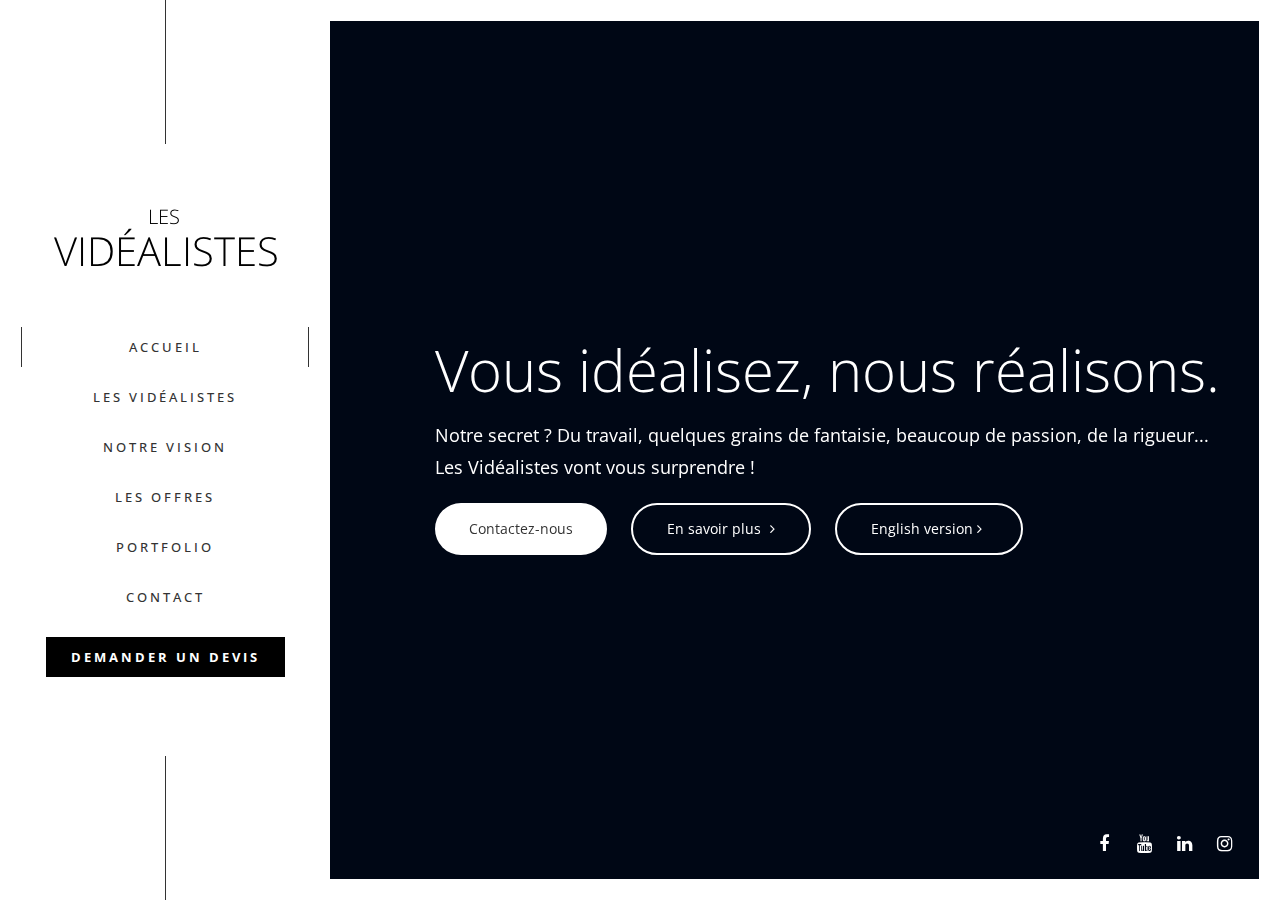
==== commit 503a3934: "mises a jour photo et texte startup" ====
--- a/index.html
+++ b/index.html
@@ -192,11 +192,11 @@
 										<p class="lead text-white animated onstart" data-animation="fadeInUp" data-animation-delay="150"> Notre secret ? Du travail, quelques grains de fantaisie, beaucoup de passion, de la rigueur... <br> Les Vidéalistes vont vous surprendre ! </br>
 										</p>
 										<div class="btn-group-alt animated onstart" data-animation="fadeInUp" data-animation-delay="300">
-											<a href="mailto:diane.videaliste@gmail.com?bcc=valentine.sas@hotmail.fr" class="btn btn-white">Contactez-nous</a>
+											<a href="mailto:diane.videaliste@gmail.com?bcc=valentine.sas@hotmail.fr" class="btn btn-white" style="margin-bottom:10px;">Contactez-nous</a>
 											<!-- <a href="#subscribe-modal" class="btn btn-white open-popup-link">Contactez-nous</a> -->
-											<a href="#about" class="btn btn-white btn-border icon-right load-content">En savoir plus <i class="fa fa-angle-right" aria-hidden="true"></i></a>
-
-											<a href="indexen.html" class="btn btn-white btn-border">  English version <i class="fa fa-angle-right" aria-hidden="true"></i></a>
+											<a href="#about" class="btn btn-white btn-border icon-right load-content" style="margin-bottom:10px;">En savoir plus <i class="fa fa-angle-right" aria-hidden="true"></i></a>
+
+											<a href="indexen.html" class="btn btn-white btn-border" style="margin-bottom:10px;">  English version <i class="fa fa-angle-right" aria-hidden="true"></i></a>
 
 										</div>
 									</div>
@@ -251,7 +251,8 @@
 								<div class="divider divider-alt divider-center divider-dark"></div>
 								<!-- <h4 style="text-align:center;">L’une a l’œil, l’autre la plume. </h3> -->
 								<p class="lead text-center mb-50"> Vidéos institutionnelles ou artistiques, bandes démo, web séries, motion design, drone...
-									<br> De l'écriture au montage, les Vidéalistes s'occupent de tout.
+									<br> De l'écriture au montage, les Vidéalistes s'occupent de tout.</br>
+									<br> </br>
 
 							</div>
 						</div>
@@ -263,6 +264,7 @@
 							<div class="row">
 
 								<!-- Diane Guyot -->
+
 								<div class="col-md-6 col-sm-6">
 									<div class="profile-card ">
 										<div class="user-image" style="width:70%;">
@@ -357,6 +359,11 @@
 														<li><a href="https://www.linkedin.com/in/valentine-sas-a788a7183/" target="_blank" class="social-icon"><i class="fa fa-linkedin"></i></a></li>
 													</ul>
 												</nav>
+
+<br> </br>
+
+<br> </br>
+
 											</div>
 										</div>
 
@@ -393,8 +400,8 @@
 								<h2 class="text-center">Notre vision</h2>
 								<div class="divider divider-alt divider-center divider-dark"></div>
 								<p class="lead text-center mb-50">Les Vidéalistes propose un service de production vidéo complet
-									dédié aux start-ups avec une qualité identique à celle offerte par les agences traditionnelles
-									et à des prix plus abordables. Innover en accompagnant les startups dans leur croissance
+									avec une qualité identique à celle offerte par les agences audiovisuelle traditionnelles
+									et à des prix plus abordables. Innover en accompagnant nos clients dans leur croissance
 									avec des supports visuels de qualité est notre mission.</p>
 
 							</div>
@@ -586,17 +593,17 @@
 
 
 							<div class="row">
+								<!-- HumanFAb -->
+								<article class="portfolio-item isotope-item col-md-6 col-sm-6 web design">
+									<div class="project-container">
+										<iframe width="560" height="312" src="https://www.youtube.com/embed/p84RAHYDBiw" frameborder="0" allow="autoplay" allowfullscreen></iframe>
+									</div>
+								</article>
+
 								<!-- La babysitter -->
-								<article class="portfolio-item isotope-item col-md-6 col-sm-6 web design">
+								<article class="portfolio-item isotope-item col-md-6 col-sm-6 web brand">
 									<div class="project-container">
 										<iframe width="560" height="312" src="https://www.youtube.com/embed/5Moj9xCdiGA" frameborder="0" allow="autoplay" allowfullscreen></iframe>
-									</div>
-								</article>
-
-								<!-- HumanFAb -->
-								<article class="portfolio-item isotope-item col-md-6 col-sm-6 web brand">
-									<div class="project-container">
-										<iframe width="560" height="312" src="https://www.youtube.com/embed/p84RAHYDBiw" frameborder="0" allow="autoplay" allowfullscreen></iframe>
 									</div>
 								</article>
 							</div>
